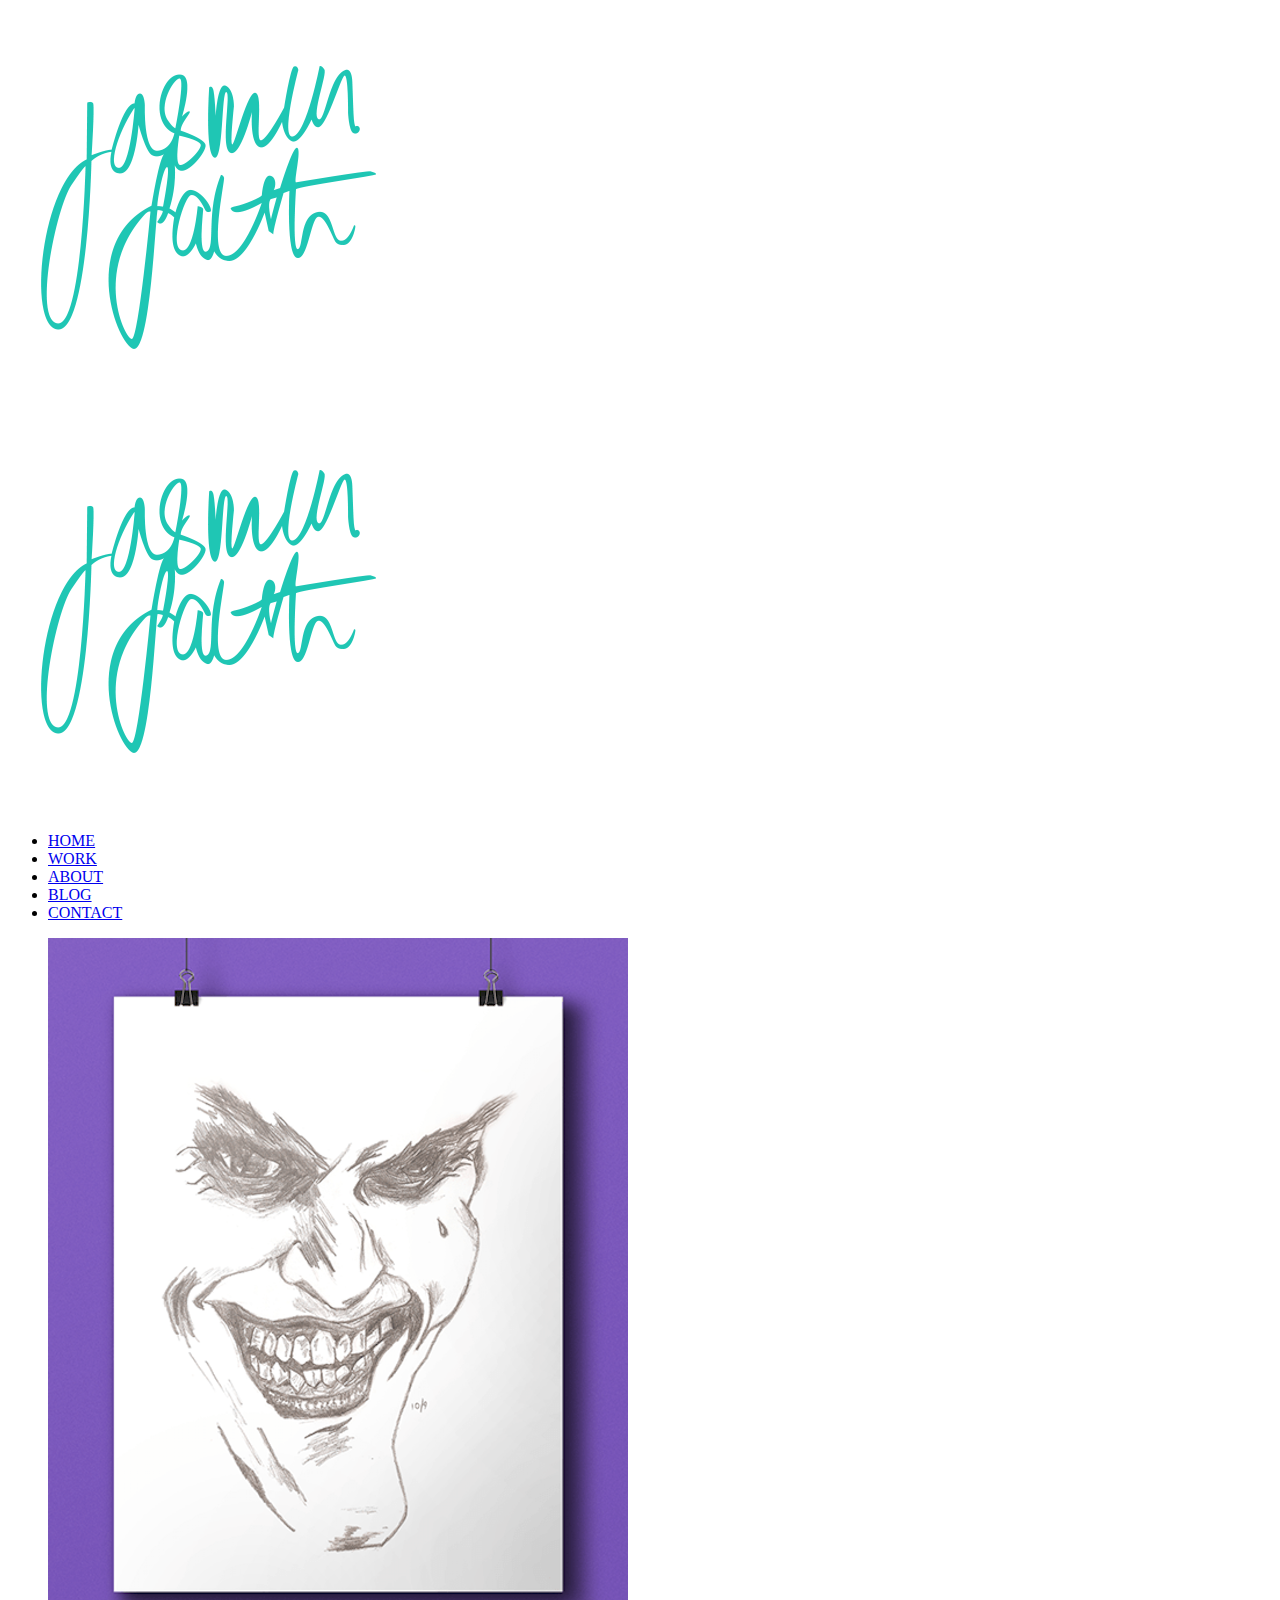
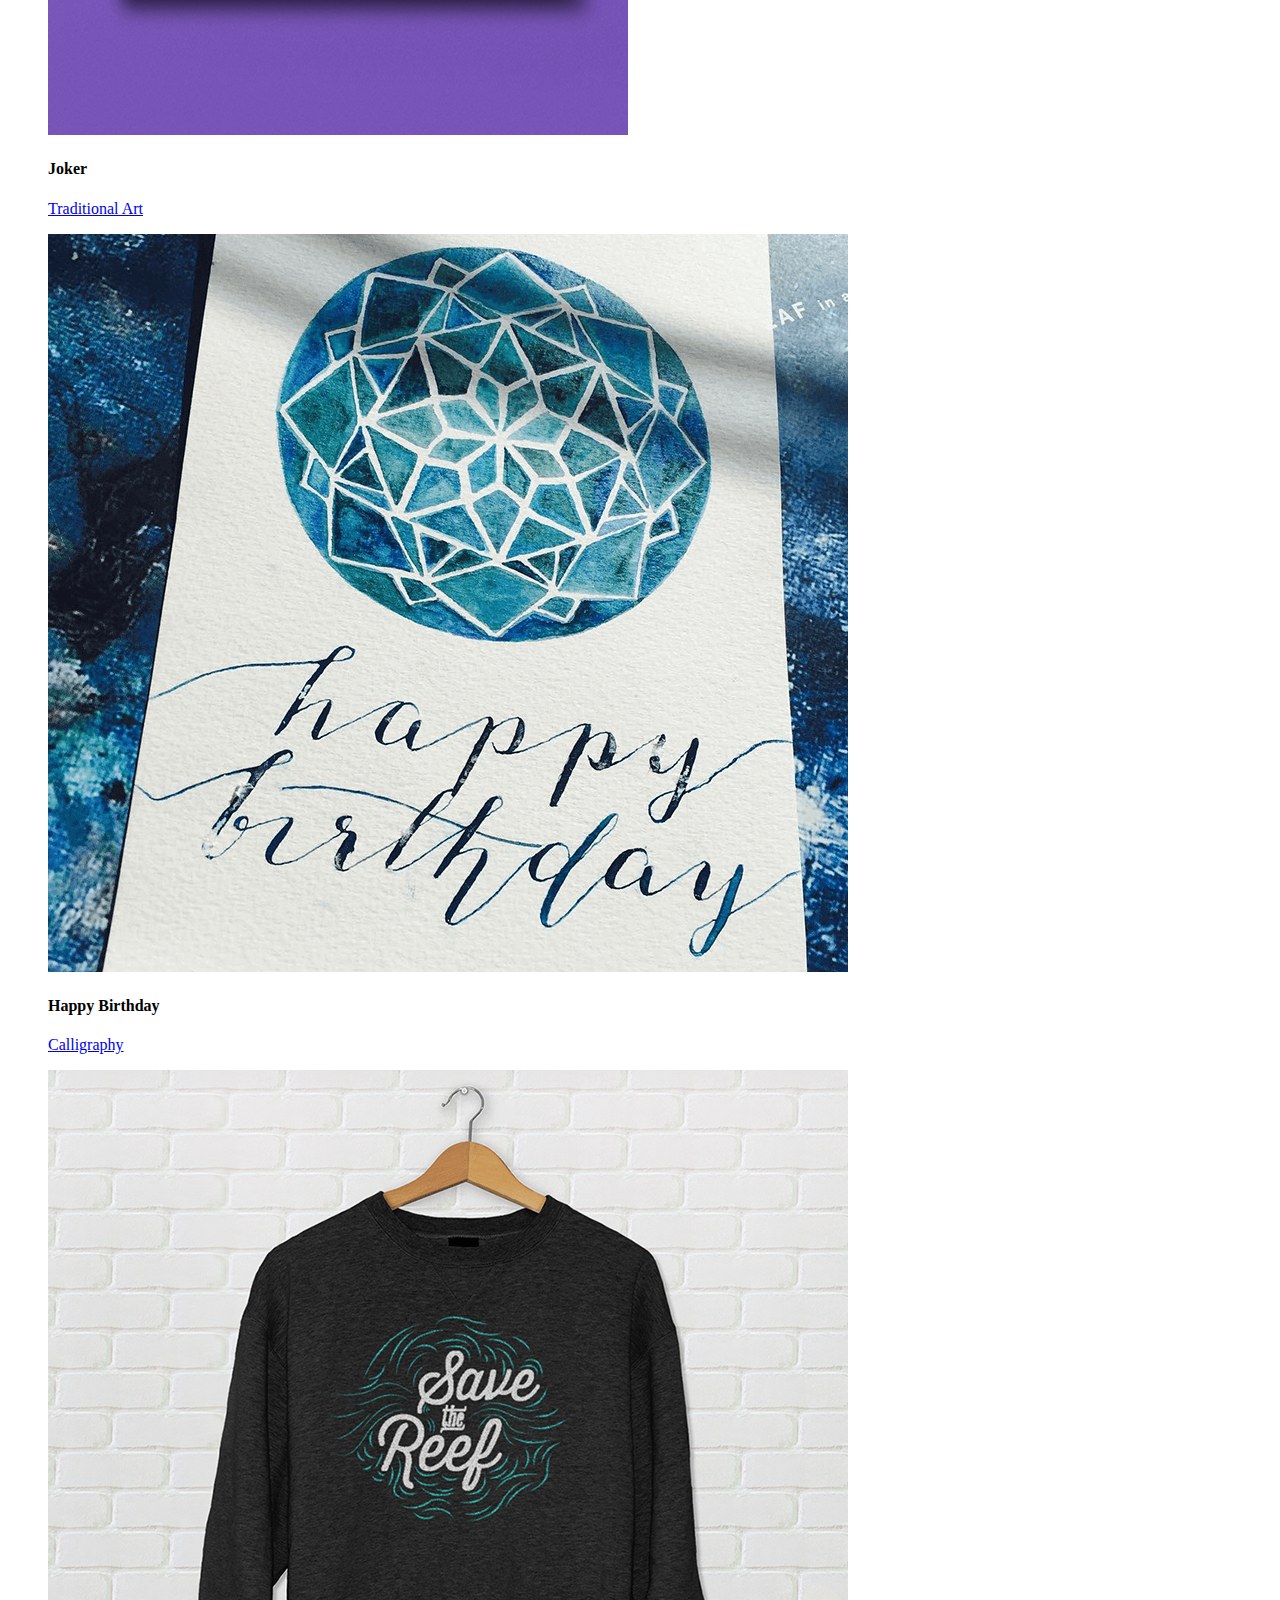
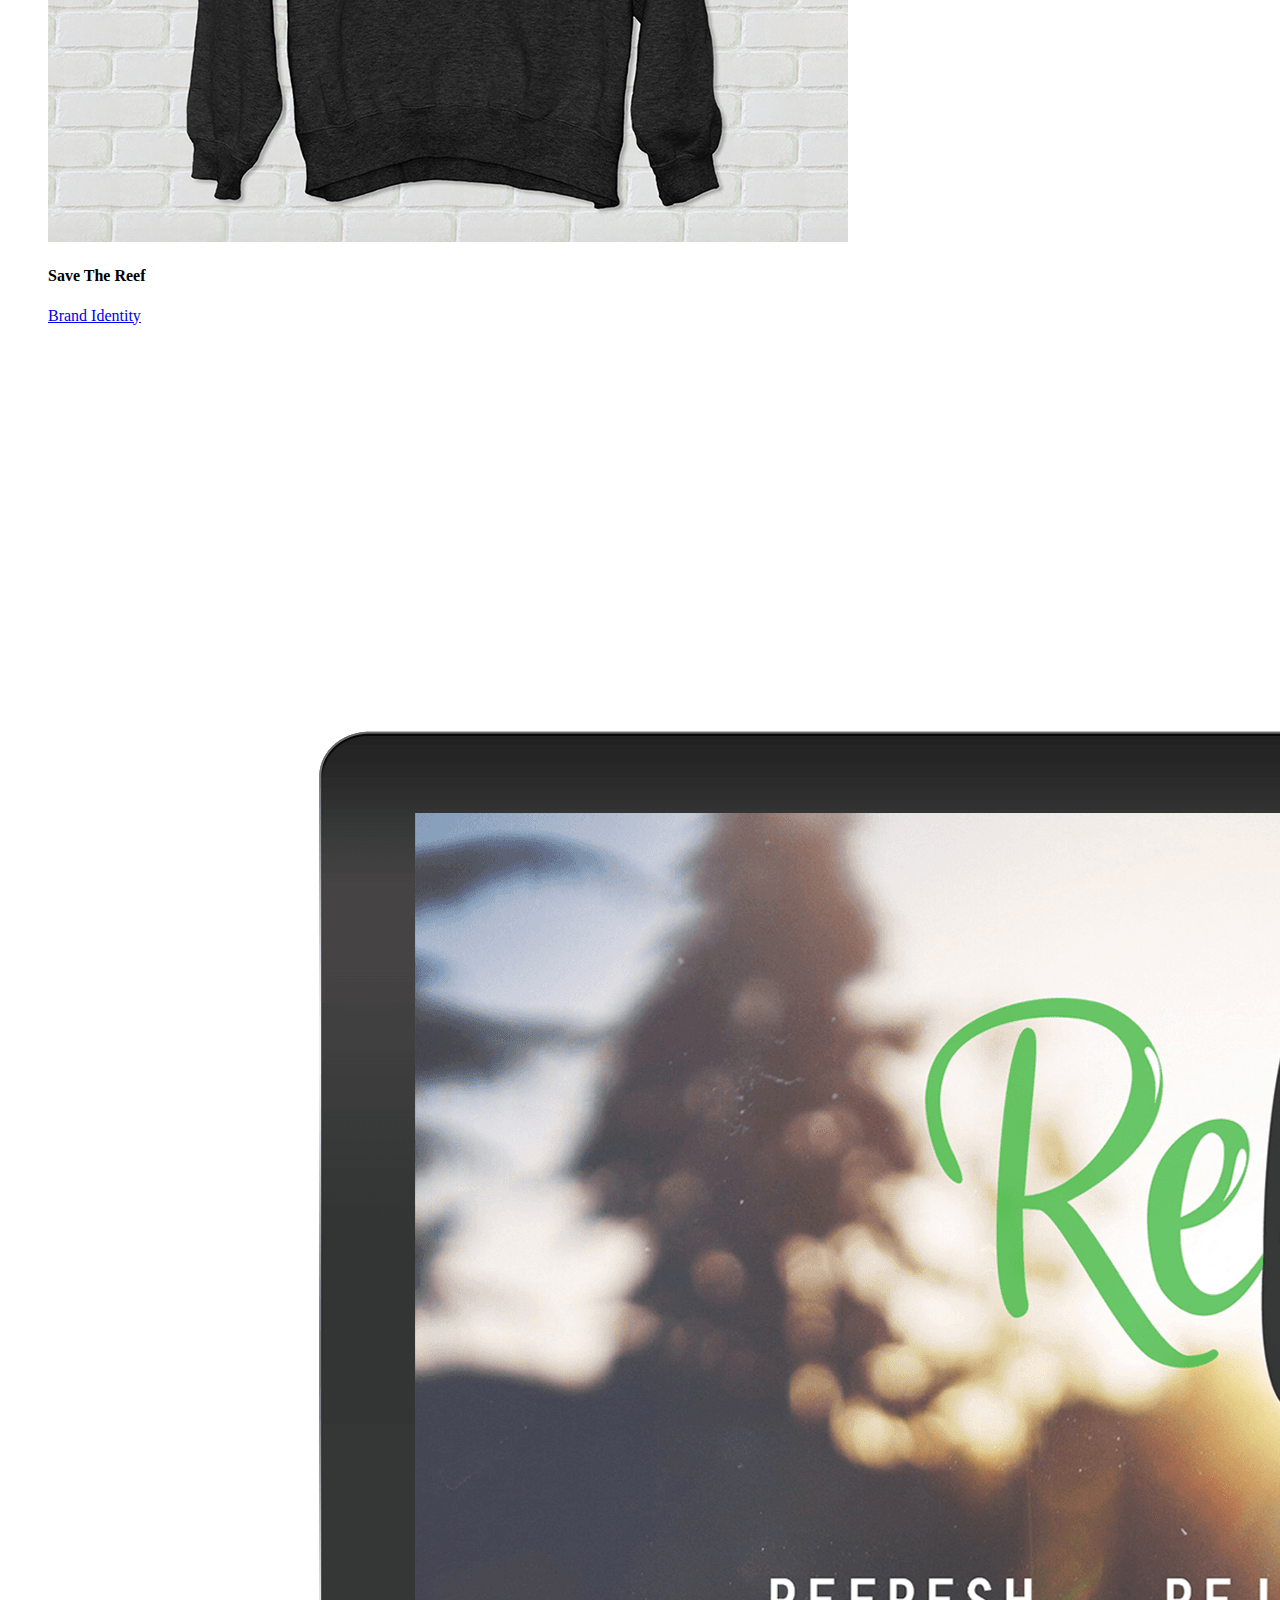
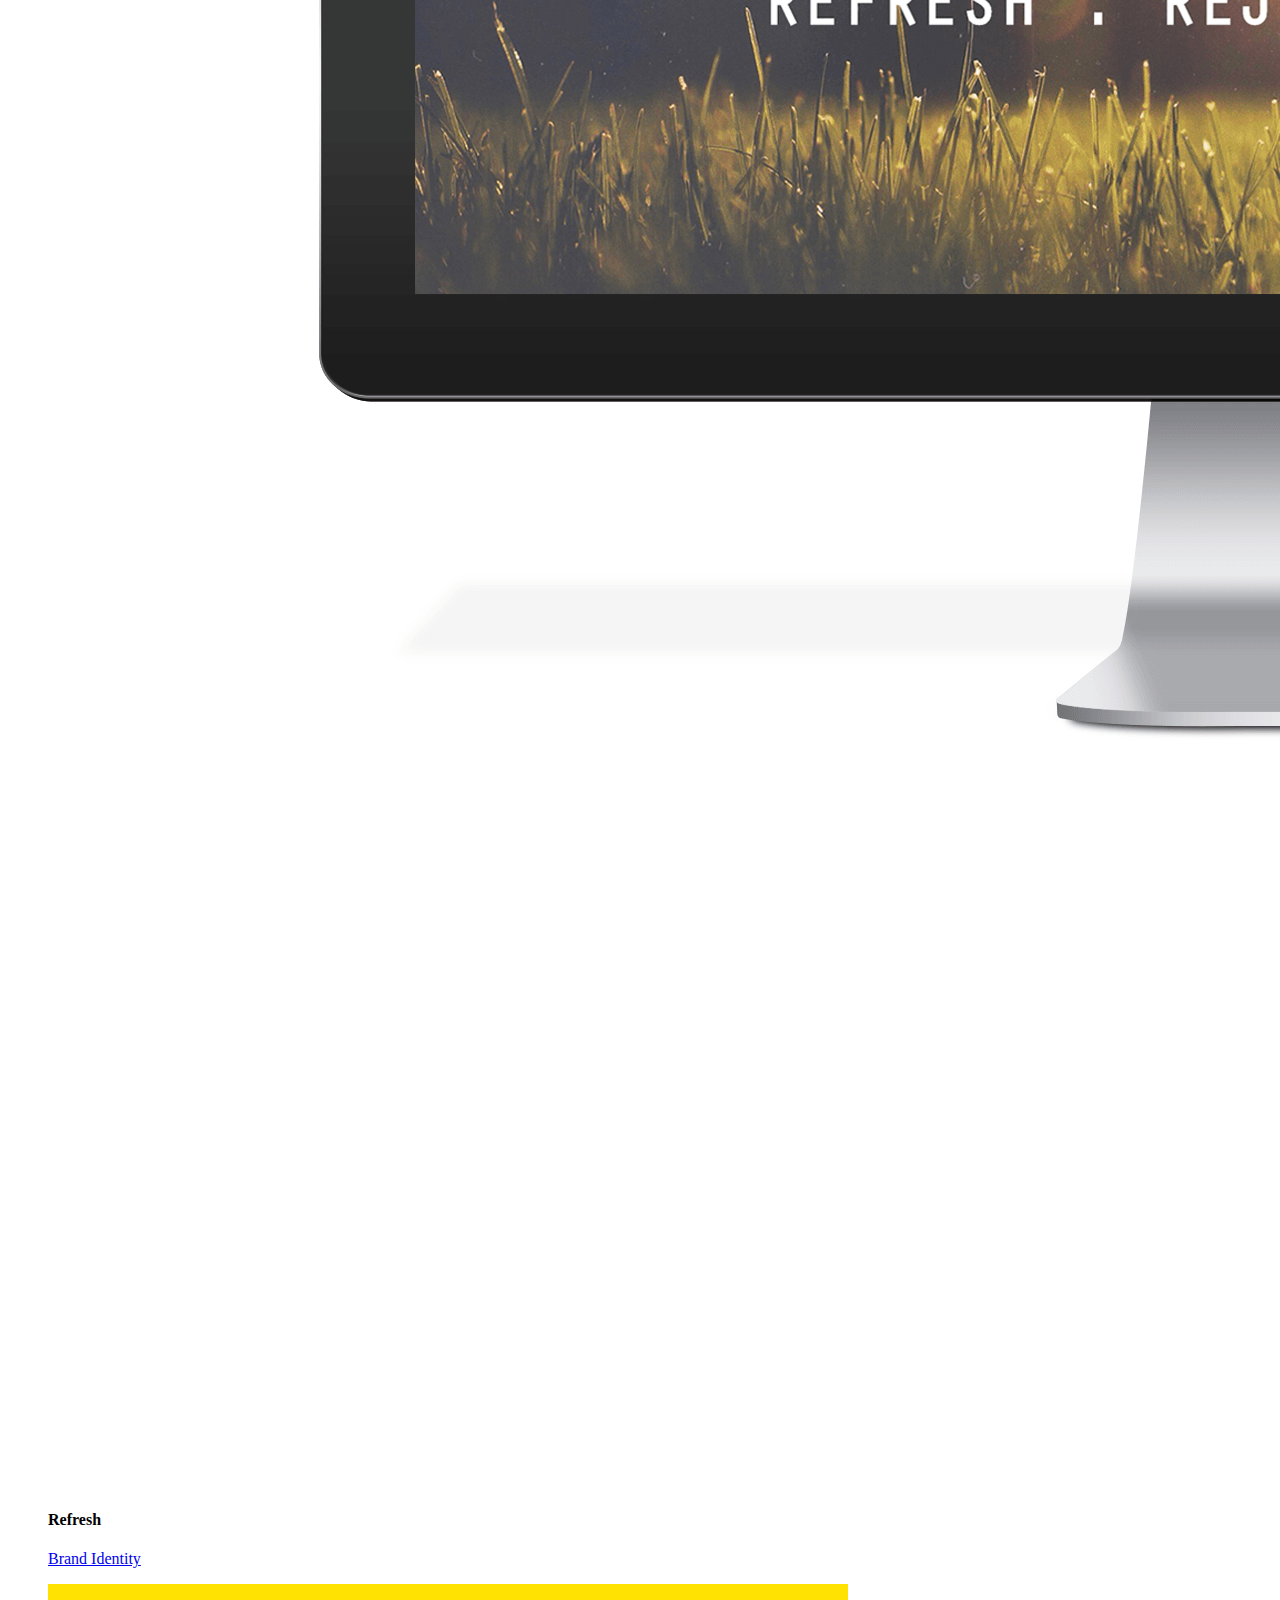
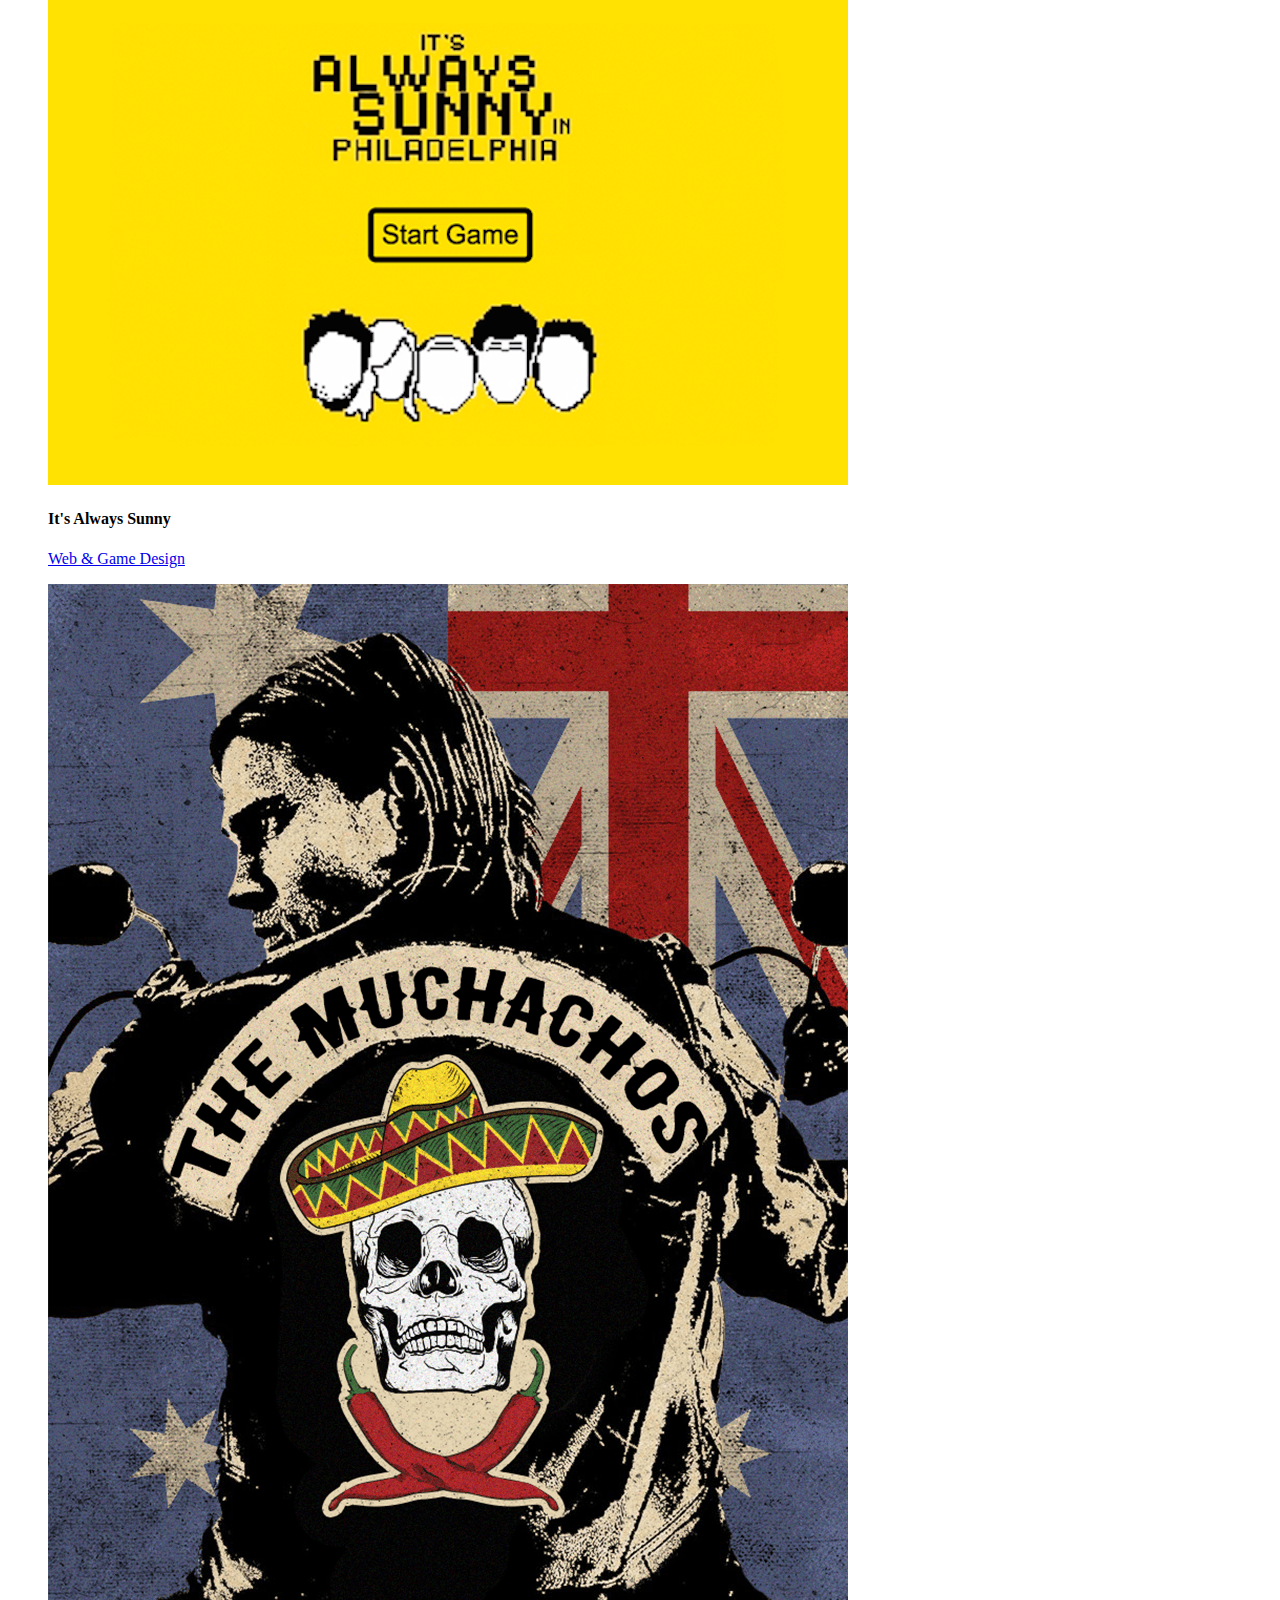
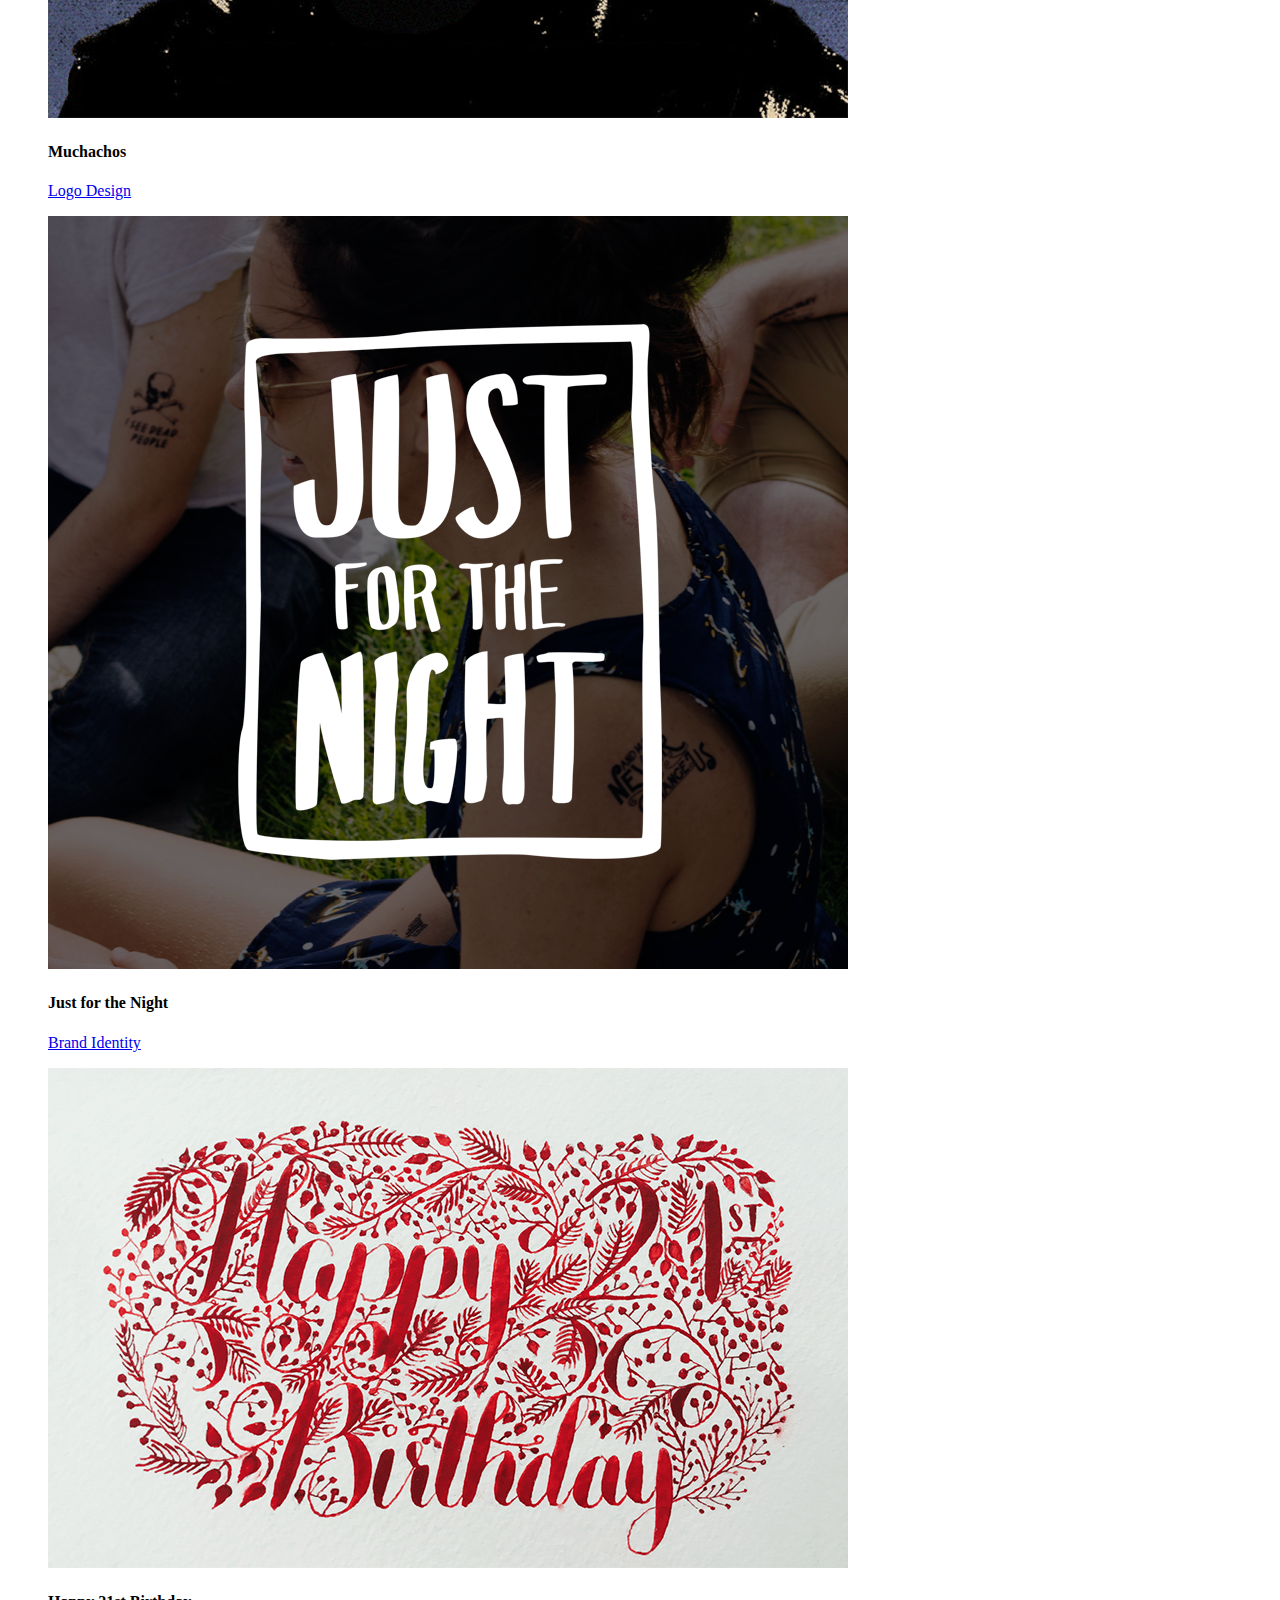
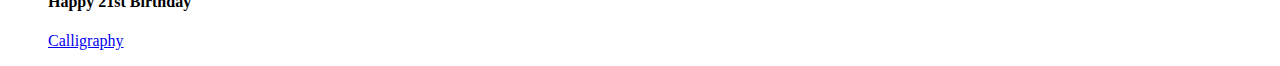
==== index.html @ e2466d64 "all the files" ====
<!doctype html>
<html class="no-js" lang="en">
  <head>
    <meta charset="utf-8" />
    <meta name="viewport" content="width=device-width, initial-scale=1.0" />
    <title>jasminfaith</title>
    <meta name="description" content="Hey, I'm jazz ernest! A Gold Coast based graphic and web designer.">
    <meta name=viewport content="width=device-width, initial-scale=1">
    <link rel="shortcut icon" href="favicon.ico" type="image/x-icon" />
    <link rel="stylesheet" type="text/css" href="css/app.css" />
    <link rel="stylesheet" type="text/css" href="slick/slick.css"/>
    <link rel="author" content="Jazz Ernest" href="https://www.jasminfaith.com">
    <link href="//maxcdn.bootstrapcdn.com/font-awesome/4.1.0/css/font-awesome.min.css" rel="stylesheet">
    <link href='http://fonts.googleapis.com/css?family=Oswald:300,400' rel='stylesheet' type='text/css'>
    <script src="bower_components/modernizr/modernizr.js"></script>
    <script type="text/javascript">
      if (screen.width <= 699) {
        document.location = "work.html";
      }
    </script>
  </head>
  <body>

  <div class="show-for-small-only">
    <a href="index.html"><img class="logo small_logo" src="images/Jasminfaith_logo.png" alt="jasminfaith logo"></a>
  </div>

  <div id="top" class="row navbar">
    <div class="large-12 columns no-pad">
      <nav class="top-bar">
        <a href="index.html"><img class="logo show-for-medium-up" src="images/Jasminfaith_logo.png" alt="jasminfaith logo"></a>
        <ul class="title-area menu text-center">
          <li><a href="index.html">HOME</a></li>
          <li><a href="work.html">WORK</a></li>
          <li><a href="about.html">ABOUT</a></li>
          <li><a href="blog/index.php">BLOG</a></li>
          <li><a href="contact.html">CONTACT</a></li>
        </ul>
      </nav>
    </div>
  </div>

  <!-- packery -->
  <div class="row">
    <div class="medium-12 columns no-pad">
      <div class="packery">
        <div class="grid-sizer"></div>

        <!-- JOKER -->
        <div class="cs-style-3 item w3 no-pad">
          <figure>
            <img src="images/Joker_illustration.png" alt="The Joker - hand drawn by Jazz Ernest">
            <figcaption>
              <h4>Joker</h4>
              <a class="indexA" href="work.html#sideProjects">Traditional Art</a>
            </figcaption>
          </figure>
        </div>

        <!-- GEM -->
        <div class="cs-style-3 item w3 no-pad">
          <figure>
            <img src="images/Gem_calligraphy.png" alt="Happy Birthday card - hand drawn by Jazz Ernest">
            <figcaption>
              <h4>Happy Birthday</h4>
              <a class="indexA" href="work.html#sideProjects">Calligraphy</a>
            </figcaption>
          </figure>
        </div>

        <!-- REEF -->
        <div class="cs-style-3 item w4 no-pad">
          <figure>
            <img src="images/Save_the_Reef_shirt.png" alt="Great Barrier Reef marketing campaign - created by Jazz Ernest">
            <figcaption>
              <h4>Save The Reef</h4>
              <a class="indexA" href="work.html#reef">Brand Identity</a>
            </figcaption>
          </figure>
        </div>

        <!-- REFRESH -->
        <div class="cs-style-3 item w3 no-pad">
          <figure>
            <img src="images/Refresh_logo.png" alt="Refresh brand identity - designed by Jazz Ernest">
            <figcaption>
              <h4>Refresh</h4>
              <a class="indexA" href="work.html#refresh">Brand Identity</a>
            </figcaption>
          </figure>
        </div>

        <!-- SUNNY -->
        <div class="cs-style-3 item w4 no-pad">
          <figure>
            <img src="images/Always_Sunny_Game_Screen.png" alt="Website & interactive game - created by Jazz Ernest">
            <figcaption>
              <h4>It's Always Sunny</h4>
              <a class="indexA" href="work.html#sunny">Web & Game Design</a>
            </figcaption>
          </figure>
        </div>

        <!-- MUCHACHOS -->
        <div class="cs-style-3 item w3 no-pad">
          <figure>
            <img src="images/Muchachos_logo.png" alt="Fake bikie gang logo - designed by Jazz Ernest">
            <figcaption>
              <h4>Muchachos</h4>
              <a class="indexA" href="work.html#muchachos">Logo Design</a>
            </figcaption>
          </figure>
        </div>

        <!-- JFTN -->
        <div class="cs-style-3 item w3 no-pad">
          <figure>
            <img src="images/Just_for_the_Night_logo.png" alt="Just for the Night branding & product creation - designed by Jazz Ernest">
            <figcaption>
              <h4>Just for the Night</h4>
              <a class="indexA" href="work.html#justnight">Brand Identity</a>
            </figcaption>
          </figure>
        </div>

        <!-- BIRTHDAY -->
        <div class="cs-style-3 item w4 no-pad">
          <figure>
            <img src="images/21st_calligraphy.png" alt="Happy Birthday card - hand drawn by Jazz Ernest">
            <figcaption>
              <h4>Happy 21st Birthday</h4>
              <a class="indexA" href="work.html#sideProjects">Calligraphy</a>
            </figcaption>
          </figure>
        </div>

      </div>
    </div>

  </div>
    <script src="bower_components/jquery/dist/jquery.min.js"></script>
    <script src="bower_components/foundation/js/foundation.min.js"></script>
    <script src="js/packery.pkgd.min.js"></script>
    <script src="js/packeryLoad.js"></script>
    <script src="js/app.js"></script>

    <script>
      (function(i,s,o,g,r,a,m){i['GoogleAnalyticsObject']=r;i[r]=i[r]||function(){
      (i[r].q=i[r].q||[]).push(arguments)},i[r].l=1*new Date();a=s.createElement(o),
      m=s.getElementsByTagName(o)[0];a.async=1;a.src=g;m.parentNode.insertBefore(a,m)
      })(window,document,'script','//www.google-analytics.com/analytics.js','ga');

      ga('create', 'UA-52397749-1', 'auto');
      ga('send', 'pageview');
    </script>

  </body>
</html>
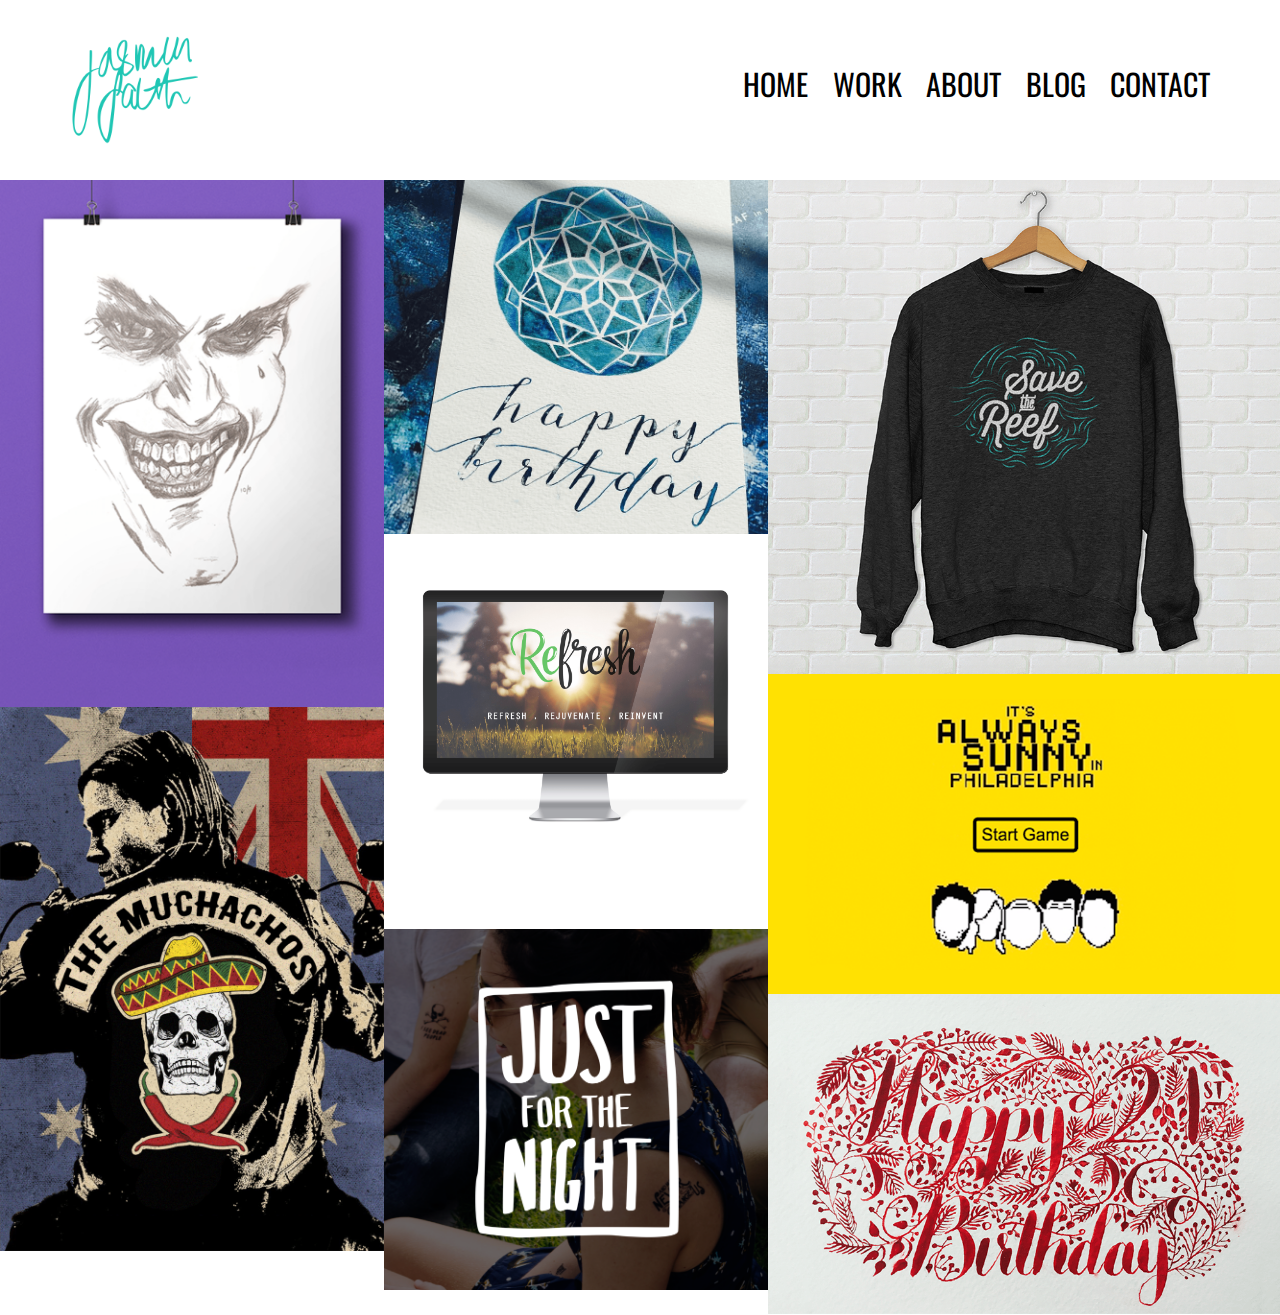
==== commit 8ff5780e: "changed google fonts to https" ====
--- a/index.html
+++ b/index.html
@@ -11,7 +11,7 @@
     <link rel="stylesheet" type="text/css" href="slick/slick.css"/>
     <link rel="author" content="Jazz Ernest" href="https://www.jasminfaith.com">
     <link href="//maxcdn.bootstrapcdn.com/font-awesome/4.1.0/css/font-awesome.min.css" rel="stylesheet">
-    <link href='http://fonts.googleapis.com/css?family=Oswald:300,400' rel='stylesheet' type='text/css'>
+    <link href='https://fonts.googleapis.com/css?family=Oswald:300,400' rel='stylesheet' type='text/css'>
     <script src="bower_components/modernizr/modernizr.js"></script>
     <script type="text/javascript">
       if (screen.width <= 699) {
--- a/css/app.css
+++ b/css/app.css
@@ -0,0 +1 @@
+meta.foundation-version{font-family:"/5.5.0/"}meta.foundation-mq-small{font-family:"/only screen/";width:0}meta.foundation-mq-small-only{font-family:"/only screen and (max-width: 40em)/";width:0}meta.foundation-mq-medium{font-family:"/only screen and (min-width:40.063em)/";width:40.063em}meta.foundation-mq-medium-only{font-family:"/only screen and (min-width:40.063em) and (max-width:64em)/";width:40.063em}meta.foundation-mq-large{font-family:"/only screen and (min-width:64.063em)/";width:64.063em}meta.foundation-mq-large-only{font-family:"/only screen and (min-width:64.063em) and (max-width:90em)/";width:64.063em}meta.foundation-mq-xlarge{font-family:"/only screen and (min-width:90.063em)/";width:90.063em}meta.foundation-mq-xlarge-only{font-family:"/only screen and (min-width:90.063em) and (max-width:120em)/";width:90.063em}meta.foundation-mq-xxlarge{font-family:"/only screen and (min-width:120.063em)/";width:120.063em}meta.foundation-data-attribute-namespace{font-family:false}html,body{height:100%}*,*:before,*:after{-webkit-box-sizing:border-box;-moz-box-sizing:border-box;box-sizing:border-box}html,body{font-size:100%}body{background:#fff;color:#222;padding:0;margin:0;font-family:"Helvetica Neue",Helvetica,Roboto,Arial,sans-serif;font-weight:300;font-style:normal;line-height:1.5;position:relative;cursor:auto}a:hover{cursor:pointer}img{max-width:100%;height:auto}img{-ms-interpolation-mode:bicubic}#map_canvas img,#map_canvas embed,#map_canvas object,.map_canvas img,.map_canvas embed,.map_canvas object{max-width:none !important}.left{float:left !important}.right{float:right !important}.clearfix:before,.clearfix:after{content:" ";display:table}.clearfix:after{clear:both}.hide{display:none !important;visibility:hidden}.invisible{visibility:hidden}.antialiased{-webkit-font-smoothing:antialiased;-moz-osx-font-smoothing:grayscale}img{display:inline-block;vertical-align:middle}textarea{height:auto;min-height:50px}select{width:100%}.row{width:100%;margin-left:auto;margin-right:auto;margin-top:0;margin-bottom:0;max-width:62.5rem}.row:before,.row:after{content:" ";display:table}.row:after{clear:both}.row.collapse>.column,.row.collapse>.columns{padding-left:0;padding-right:0}.row.collapse .row{margin-left:0;margin-right:0}.row .row{width:auto;margin-left:-0.9375rem;margin-right:-0.9375rem;margin-top:0;margin-bottom:0;max-width:none}.row .row:before,.row .row:after{content:" ";display:table}.row .row:after{clear:both}.row .row.collapse{width:auto;margin:0;max-width:none}.row .row.collapse:before,.row .row.collapse:after{content:" ";display:table}.row .row.collapse:after{clear:both}.column,.columns{padding-left:0.9375rem;padding-right:0.9375rem;width:100%;float:left}[class*="column"]+[class*="column"]:last-child{float:right}[class*="column"]+[class*="column"].end{float:left}@media only screen{.small-push-0{position:relative;left:0%;right:auto}.small-pull-0{position:relative;right:0%;left:auto}.small-push-1{position:relative;left:8.3333333333%;right:auto}.small-pull-1{position:relative;right:8.3333333333%;left:auto}.small-push-2{position:relative;left:16.6666666667%;right:auto}.small-pull-2{position:relative;right:16.6666666667%;left:auto}.small-push-3{position:relative;left:25%;right:auto}.small-pull-3{position:relative;right:25%;left:auto}.small-push-4{position:relative;left:33.3333333333%;right:auto}.small-pull-4{position:relative;right:33.3333333333%;left:auto}.small-push-5{position:relative;left:41.6666666667%;right:auto}.small-pull-5{position:relative;right:41.6666666667%;left:auto}.small-push-6{position:relative;left:50%;right:auto}.small-pull-6{position:relative;right:50%;left:auto}.small-push-7{position:relative;left:58.3333333333%;right:auto}.small-pull-7{position:relative;right:58.3333333333%;left:auto}.small-push-8{position:relative;left:66.6666666667%;right:auto}.small-pull-8{position:relative;right:66.6666666667%;left:auto}.small-push-9{position:relative;left:75%;right:auto}.small-pull-9{position:relative;right:75%;left:auto}.small-push-10{position:relative;left:83.3333333333%;right:auto}.small-pull-10{position:relative;right:83.3333333333%;left:auto}.small-push-11{position:relative;left:91.6666666667%;right:auto}.small-pull-11{position:relative;right:91.6666666667%;left:auto}.column,.columns{position:relative;padding-left:0.9375rem;padding-right:0.9375rem;float:left}.small-1{width:8.3333333333%}.small-2{width:16.6666666667%}.small-3{width:25%}.small-4{width:33.3333333333%}.small-5{width:41.6666666667%}.small-6{width:50%}.small-7{width:58.3333333333%}.small-8{width:66.6666666667%}.small-9{width:75%}.small-10{width:83.3333333333%}.small-11{width:91.6666666667%}.small-12{width:100%}.small-offset-0{margin-left:0% !important}.small-offset-1{margin-left:8.3333333333% !important}.small-offset-2{margin-left:16.6666666667% !important}.small-offset-3{margin-left:25% !important}.small-offset-4{margin-left:33.3333333333% !important}.small-offset-5{margin-left:41.6666666667% !important}.small-offset-6{margin-left:50% !important}.small-offset-7{margin-left:58.3333333333% !important}.small-offset-8{margin-left:66.6666666667% !important}.small-offset-9{margin-left:75% !important}.small-offset-10{margin-left:83.3333333333% !important}.small-offset-11{margin-left:91.6666666667% !important}.small-reset-order{margin-left:0;margin-right:0;left:auto;right:auto;float:left}.column.small-centered,.columns.small-centered{margin-left:auto;margin-right:auto;float:none}.column.small-uncentered,.columns.small-uncentered{margin-left:0;margin-right:0;float:left}.column.small-centered:last-child,.columns.small-centered:last-child{float:none}.column.small-uncentered:last-child,.columns.small-uncentered:last-child{float:left}.column.small-uncentered.opposite,.columns.small-uncentered.opposite{float:right}.row.small-collapse>.column,.row.small-collapse>.columns{padding-left:0;padding-right:0}.row.small-collapse .row{margin-left:0;margin-right:0}.row.small-uncollapse>.column,.row.small-uncollapse>.columns{padding-left:0.9375rem;padding-right:0.9375rem;float:left}}@media only screen and (min-width:40.063em){.medium-push-0{position:relative;left:0%;right:auto}.medium-pull-0{position:relative;right:0%;left:auto}.medium-push-1{position:relative;left:8.3333333333%;right:auto}.medium-pull-1{position:relative;right:8.3333333333%;left:auto}.medium-push-2{position:relative;left:16.6666666667%;right:auto}.medium-pull-2{position:relative;right:16.6666666667%;left:auto}.medium-push-3{position:relative;left:25%;right:auto}.medium-pull-3{position:relative;right:25%;left:auto}.medium-push-4{position:relative;left:33.3333333333%;right:auto}.medium-pull-4{position:relative;right:33.3333333333%;left:auto}.medium-push-5{position:relative;left:41.6666666667%;right:auto}.medium-pull-5{position:relative;right:41.6666666667%;left:auto}.medium-push-6{position:relative;left:50%;right:auto}.medium-pull-6{position:relative;right:50%;left:auto}.medium-push-7{position:relative;left:58.3333333333%;right:auto}.medium-pull-7{position:relative;right:58.3333333333%;left:auto}.medium-push-8{position:relative;left:66.6666666667%;right:auto}.medium-pull-8{position:relative;right:66.6666666667%;left:auto}.medium-push-9{position:relative;left:75%;right:auto}.medium-pull-9{position:relative;right:75%;left:auto}.medium-push-10{position:relative;left:83.3333333333%;right:auto}.medium-pull-10{position:relative;right:83.3333333333%;left:auto}.medium-push-11{position:relative;left:91.6666666667%;right:auto}.medium-pull-11{position:relative;right:91.6666666667%;left:auto}.column,.columns{position:relative;padding-left:0.9375rem;padding-right:0.9375rem;float:left}.medium-1{width:8.3333333333%}.medium-2{width:16.6666666667%}.medium-3{width:25%}.medium-4{width:33.3333333333%}.medium-5{width:41.6666666667%}.medium-6{width:50%}.medium-7{width:58.3333333333%}.medium-8{width:66.6666666667%}.medium-9{width:75%}.medium-10{width:83.3333333333%}.medium-11{width:91.6666666667%}.medium-12{width:100%}.medium-offset-0{margin-left:0% !important}.medium-offset-1{margin-left:8.3333333333% !important}.medium-offset-2{margin-left:16.6666666667% !important}.medium-offset-3{margin-left:25% !important}.medium-offset-4{margin-left:33.3333333333% !important}.medium-offset-5{margin-left:41.6666666667% !important}.medium-offset-6{margin-left:50% !important}.medium-offset-7{margin-left:58.3333333333% !important}.medium-offset-8{margin-left:66.6666666667% !important}.medium-offset-9{margin-left:75% !important}.medium-offset-10{margin-left:83.3333333333% !important}.medium-offset-11{margin-left:91.6666666667% !important}.medium-reset-order{margin-left:0;margin-right:0;left:auto;right:auto;float:left}.column.medium-centered,.columns.medium-centered{margin-left:auto;margin-right:auto;float:none}.column.medium-uncentered,.columns.medium-uncentered{margin-left:0;margin-right:0;float:left}.column.medium-centered:last-child,.columns.medium-centered:last-child{float:none}.column.medium-uncentered:last-child,.columns.medium-uncentered:last-child{float:left}.column.medium-uncentered.opposite,.columns.medium-uncentered.opposite{float:right}.row.medium-collapse>.column,.row.medium-collapse>.columns{padding-left:0;padding-right:0}.row.medium-collapse .row{margin-left:0;margin-right:0}.row.medium-uncollapse>.column,.row.medium-uncollapse>.columns{padding-left:0.9375rem;padding-right:0.9375rem;float:left}.push-0{position:relative;left:0%;right:auto}.pull-0{position:relative;right:0%;left:auto}.push-1{position:relative;left:8.3333333333%;right:auto}.pull-1{position:relative;right:8.3333333333%;left:auto}.push-2{position:relative;left:16.6666666667%;right:auto}.pull-2{position:relative;right:16.6666666667%;left:auto}.push-3{position:relative;left:25%;right:auto}.pull-3{position:relative;right:25%;left:auto}.push-4{position:relative;left:33.3333333333%;right:auto}.pull-4{position:relative;right:33.3333333333%;left:auto}.push-5{position:relative;left:41.6666666667%;right:auto}.pull-5{position:relative;right:41.6666666667%;left:auto}.push-6{position:relative;left:50%;right:auto}.pull-6{position:relative;right:50%;left:auto}.push-7{position:relative;left:58.3333333333%;right:auto}.pull-7{position:relative;right:58.3333333333%;left:auto}.push-8{position:relative;left:66.6666666667%;right:auto}.pull-8{position:relative;right:66.6666666667%;left:auto}.push-9{position:relative;left:75%;right:auto}.pull-9{position:relative;right:75%;left:auto}.push-10{position:relative;left:83.3333333333%;right:auto}.pull-10{position:relative;right:83.3333333333%;left:auto}.push-11{position:relative;left:91.6666666667%;right:auto}.pull-11{position:relative;right:91.6666666667%;left:auto}}@media only screen and (min-width:64.063em){.large-push-0{position:relative;left:0%;right:auto}.large-pull-0{position:relative;right:0%;left:auto}.large-push-1{position:relative;left:8.3333333333%;right:auto}.large-pull-1{position:relative;right:8.3333333333%;left:auto}.large-push-2{position:relative;left:16.6666666667%;right:auto}.large-pull-2{position:relative;right:16.6666666667%;left:auto}.large-push-3{position:relative;left:25%;right:auto}.large-pull-3{position:relative;right:25%;left:auto}.large-push-4{position:relative;left:33.3333333333%;right:auto}.large-pull-4{position:relative;right:33.3333333333%;left:auto}.large-push-5{position:relative;left:41.6666666667%;right:auto}.large-pull-5{position:relative;right:41.6666666667%;left:auto}.large-push-6{position:relative;left:50%;right:auto}.large-pull-6{position:relative;right:50%;left:auto}.large-push-7{position:relative;left:58.3333333333%;right:auto}.large-pull-7{position:relative;right:58.3333333333%;left:auto}.large-push-8{position:relative;left:66.6666666667%;right:auto}.large-pull-8{position:relative;right:66.6666666667%;left:auto}.large-push-9{position:relative;left:75%;right:auto}.large-pull-9{position:relative;right:75%;left:auto}.large-push-10{position:relative;left:83.3333333333%;right:auto}.large-pull-10{position:relative;right:83.3333333333%;left:auto}.large-push-11{position:relative;left:91.6666666667%;right:auto}.large-pull-11{position:relative;right:91.6666666667%;left:auto}.column,.columns{position:relative;padding-left:0.9375rem;padding-right:0.9375rem;float:left}.large-1{width:8.3333333333%}.large-2{width:16.6666666667%}.large-3{width:25%}.large-4{width:33.3333333333%}.large-5{width:41.6666666667%}.large-6{width:50%}.large-7{width:58.3333333333%}.large-8{width:66.6666666667%}.large-9{width:75%}.large-10{width:83.3333333333%}.large-11{width:91.6666666667%}.large-12{width:100%}.large-offset-0{margin-left:0% !important}.large-offset-1{margin-left:8.3333333333% !important}.large-offset-2{margin-left:16.6666666667% !important}.large-offset-3{margin-left:25% !important}.large-offset-4{margin-left:33.3333333333% !important}.large-offset-5{margin-left:41.6666666667% !important}.large-offset-6{margin-left:50% !important}.large-offset-7{margin-left:58.3333333333% !important}.large-offset-8{margin-left:66.6666666667% !important}.large-offset-9{margin-left:75% !important}.large-offset-10{margin-left:83.3333333333% !important}.large-offset-11{margin-left:91.6666666667% !important}.large-reset-order{margin-left:0;margin-right:0;left:auto;right:auto;float:left}.column.large-centered,.columns.large-centered{margin-left:auto;margin-right:auto;float:none}.column.large-uncentered,.columns.large-uncentered{margin-left:0;margin-right:0;float:left}.column.large-centered:last-child,.columns.large-centered:last-child{float:none}.column.large-uncentered:last-child,.columns.large-uncentered:last-child{float:left}.column.large-uncentered.opposite,.columns.large-uncentered.opposite{float:right}.row.large-collapse>.column,.row.large-collapse>.columns{padding-left:0;padding-right:0}.row.large-collapse .row{margin-left:0;margin-right:0}.row.large-uncollapse>.column,.row.large-uncollapse>.columns{padding-left:0.9375rem;padding-right:0.9375rem;float:left}.push-0{position:relative;left:0%;right:auto}.pull-0{position:relative;right:0%;left:auto}.push-1{position:relative;left:8.3333333333%;right:auto}.pull-1{position:relative;right:8.3333333333%;left:auto}.push-2{position:relative;left:16.6666666667%;right:auto}.pull-2{position:relative;right:16.6666666667%;left:auto}.push-3{position:relative;left:25%;right:auto}.pull-3{position:relative;right:25%;left:auto}.push-4{position:relative;left:33.3333333333%;right:auto}.pull-4{position:relative;right:33.3333333333%;left:auto}.push-5{position:relative;left:41.6666666667%;right:auto}.pull-5{position:relative;right:41.6666666667%;left:auto}.push-6{position:relative;left:50%;right:auto}.pull-6{position:relative;right:50%;left:auto}.push-7{position:relative;left:58.3333333333%;right:auto}.pull-7{position:relative;right:58.3333333333%;left:auto}.push-8{position:relative;left:66.6666666667%;right:auto}.pull-8{position:relative;right:66.6666666667%;left:auto}.push-9{position:relative;left:75%;right:auto}.pull-9{position:relative;right:75%;left:auto}.push-10{position:relative;left:83.3333333333%;right:auto}.pull-10{position:relative;right:83.3333333333%;left:auto}.push-11{position:relative;left:91.6666666667%;right:auto}.pull-11{position:relative;right:91.6666666667%;left:auto}}.accordion{margin-bottom:0}.accordion:before,.accordion:after{content:" ";display:table}.accordion:after{clear:both}.accordion .accordion-navigation,.accordion dd{display:block;margin-bottom:0 !important}.accordion .accordion-navigation.active>a,.accordion dd.active>a{background:#e8e8e8}.accordion .accordion-navigation>a,.accordion dd>a{background:#EFEFEF;color:#222222;padding:1rem;display:block;font-family:"Helvetica Neue",Helvetica,Roboto,Arial,sans-serif;font-size:1rem}.accordion .accordion-navigation>a:hover,.accordion dd>a:hover{background:#e3e3e3}.accordion .accordion-navigation>.content,.accordion dd>.content{display:none;padding:0.9375rem}.accordion .accordion-navigation>.content.active,.accordion dd>.content.active{display:block;background:#FFFFFF}.alert-box{border-style:solid;border-width:1px;display:block;font-weight:300;margin-bottom:1.25rem;position:relative;padding:0.875rem 1.5rem 0.875rem 0.875rem;font-size:0.8125rem;transition:opacity 300ms ease-out;background-color:#008CBA;border-color:#0078a0;color:#FFFFFF}.alert-box .close{font-size:1.375rem;padding:9px 6px 4px;line-height:0;position:absolute;top:50%;margin-top:-0.6875rem;right:0.25rem;color:#333333;opacity:0.3;background:inherit}.alert-box .close:hover,.alert-box .close:focus{opacity:0.5}.alert-box.radius{border-radius:3px}.alert-box.round{border-radius:1000px}.alert-box.success{background-color:#43AC6A;border-color:#3a945b;color:#FFFFFF}.alert-box.alert{background-color:#f04124;border-color:#de2d0f;color:#FFFFFF}.alert-box.secondary{background-color:#e7e7e7;border-color:#c7c7c7;color:#4f4f4f}.alert-box.warning{background-color:#f08a24;border-color:#de770f;color:#FFFFFF}.alert-box.info{background-color:#a0d3e8;border-color:#74bfdd;color:#4f4f4f}.alert-box.alert-close{opacity:0}[class*="block-grid-"]{display:block;padding:0;margin:0 -0.625rem}[class*="block-grid-"]:before,[class*="block-grid-"]:after{content:" ";display:table}[class*="block-grid-"]:after{clear:both}[class*="block-grid-"]>li{display:block;height:auto;float:left;padding:0 0.625rem 1.25rem}@media only screen{.small-block-grid-1>li{width:100%;list-style:none}.small-block-grid-1>li:nth-of-type(1n){clear:none}.small-block-grid-1>li:nth-of-type(1n+1){clear:both}.small-block-grid-2>li{width:50%;list-style:none}.small-block-grid-2>li:nth-of-type(1n){clear:none}.small-block-grid-2>li:nth-of-type(2n+1){clear:both}.small-block-grid-3>li{width:33.3333333333%;list-style:none}.small-block-grid-3>li:nth-of-type(1n){clear:none}.small-block-grid-3>li:nth-of-type(3n+1){clear:both}.small-block-grid-4>li{width:25%;list-style:none}.small-block-grid-4>li:nth-of-type(1n){clear:none}.small-block-grid-4>li:nth-of-type(4n+1){clear:both}.small-block-grid-5>li{width:20%;list-style:none}.small-block-grid-5>li:nth-of-type(1n){clear:none}.small-block-grid-5>li:nth-of-type(5n+1){clear:both}.small-block-grid-6>li{width:16.6666666667%;list-style:none}.small-block-grid-6>li:nth-of-type(1n){clear:none}.small-block-grid-6>li:nth-of-type(6n+1){clear:both}.small-block-grid-7>li{width:14.2857142857%;list-style:none}.small-block-grid-7>li:nth-of-type(1n){clear:none}.small-block-grid-7>li:nth-of-type(7n+1){clear:both}.small-block-grid-8>li{width:12.5%;list-style:none}.small-block-grid-8>li:nth-of-type(1n){clear:none}.small-block-grid-8>li:nth-of-type(8n+1){clear:both}.small-block-grid-9>li{width:11.1111111111%;list-style:none}.small-block-grid-9>li:nth-of-type(1n){clear:none}.small-block-grid-9>li:nth-of-type(9n+1){clear:both}.small-block-grid-10>li{width:10%;list-style:none}.small-block-grid-10>li:nth-of-type(1n){clear:none}.small-block-grid-10>li:nth-of-type(10n+1){clear:both}.small-block-grid-11>li{width:9.0909090909%;list-style:none}.small-block-grid-11>li:nth-of-type(1n){clear:none}.small-block-grid-11>li:nth-of-type(11n+1){clear:both}.small-block-grid-12>li{width:8.3333333333%;list-style:none}.small-block-grid-12>li:nth-of-type(1n){clear:none}.small-block-grid-12>li:nth-of-type(12n+1){clear:both}}@media only screen and (min-width:40.063em){.medium-block-grid-1>li{width:100%;list-style:none}.medium-block-grid-1>li:nth-of-type(1n){clear:none}.medium-block-grid-1>li:nth-of-type(1n+1){clear:both}.medium-block-grid-2>li{width:50%;list-style:none}.medium-block-grid-2>li:nth-of-type(1n){clear:none}.medium-block-grid-2>li:nth-of-type(2n+1){clear:both}.medium-block-grid-3>li{width:33.3333333333%;list-style:none}.medium-block-grid-3>li:nth-of-type(1n){clear:none}.medium-block-grid-3>li:nth-of-type(3n+1){clear:both}.medium-block-grid-4>li{width:25%;list-style:none}.medium-block-grid-4>li:nth-of-type(1n){clear:none}.medium-block-grid-4>li:nth-of-type(4n+1){clear:both}.medium-block-grid-5>li{width:20%;list-style:none}.medium-block-grid-5>li:nth-of-type(1n){clear:none}.medium-block-grid-5>li:nth-of-type(5n+1){clear:both}.medium-block-grid-6>li{width:16.6666666667%;list-style:none}.medium-block-grid-6>li:nth-of-type(1n){clear:none}.medium-block-grid-6>li:nth-of-type(6n+1){clear:both}.medium-block-grid-7>li{width:14.2857142857%;list-style:none}.medium-block-grid-7>li:nth-of-type(1n){clear:none}.medium-block-grid-7>li:nth-of-type(7n+1){clear:both}.medium-block-grid-8>li{width:12.5%;list-style:none}.medium-block-grid-8>li:nth-of-type(1n){clear:none}.medium-block-grid-8>li:nth-of-type(8n+1){clear:both}.medium-block-grid-9>li{width:11.1111111111%;list-style:none}.medium-block-grid-9>li:nth-of-type(1n){clear:none}.medium-block-grid-9>li:nth-of-type(9n+1){clear:both}.medium-block-grid-10>li{width:10%;list-style:none}.medium-block-grid-10>li:nth-of-type(1n){clear:none}.medium-block-grid-10>li:nth-of-type(10n+1){clear:both}.medium-block-grid-11>li{width:9.0909090909%;list-style:none}.medium-block-grid-11>li:nth-of-type(1n){clear:none}.medium-block-grid-11>li:nth-of-type(11n+1){clear:both}.medium-block-grid-12>li{width:8.3333333333%;list-style:none}.medium-block-grid-12>li:nth-of-type(1n){clear:none}.medium-block-grid-12>li:nth-of-type(12n+1){clear:both}}@media only screen and (min-width:64.063em){.large-block-grid-1>li{width:100%;list-style:none}.large-block-grid-1>li:nth-of-type(1n){clear:none}.large-block-grid-1>li:nth-of-type(1n+1){clear:both}.large-block-grid-2>li{width:50%;list-style:none}.large-block-grid-2>li:nth-of-type(1n){clear:none}.large-block-grid-2>li:nth-of-type(2n+1){clear:both}.large-block-grid-3>li{width:33.3333333333%;list-style:none}.large-block-grid-3>li:nth-of-type(1n){clear:none}.large-block-grid-3>li:nth-of-type(3n+1){clear:both}.large-block-grid-4>li{width:25%;list-style:none}.large-block-grid-4>li:nth-of-type(1n){clear:none}.large-block-grid-4>li:nth-of-type(4n+1){clear:both}.large-block-grid-5>li{width:20%;list-style:none}.large-block-grid-5>li:nth-of-type(1n){clear:none}.large-block-grid-5>li:nth-of-type(5n+1){clear:both}.large-block-grid-6>li{width:16.6666666667%;list-style:none}.large-block-grid-6>li:nth-of-type(1n){clear:none}.large-block-grid-6>li:nth-of-type(6n+1){clear:both}.large-block-grid-7>li{width:14.2857142857%;list-style:none}.large-block-grid-7>li:nth-of-type(1n){clear:none}.large-block-grid-7>li:nth-of-type(7n+1){clear:both}.large-block-grid-8>li{width:12.5%;list-style:none}.large-block-grid-8>li:nth-of-type(1n){clear:none}.large-block-grid-8>li:nth-of-type(8n+1){clear:both}.large-block-grid-9>li{width:11.1111111111%;list-style:none}.large-block-grid-9>li:nth-of-type(1n){clear:none}.large-block-grid-9>li:nth-of-type(9n+1){clear:both}.large-block-grid-10>li{width:10%;list-style:none}.large-block-grid-10>li:nth-of-type(1n){clear:none}.large-block-grid-10>li:nth-of-type(10n+1){clear:both}.large-block-grid-11>li{width:9.0909090909%;list-style:none}.large-block-grid-11>li:nth-of-type(1n){clear:none}.large-block-grid-11>li:nth-of-type(11n+1){clear:both}.large-block-grid-12>li{width:8.3333333333%;list-style:none}.large-block-grid-12>li:nth-of-type(1n){clear:none}.large-block-grid-12>li:nth-of-type(12n+1){clear:both}}.breadcrumbs{display:block;padding:0.5625rem 0.875rem 0.5625rem;overflow:hidden;margin-left:0;list-style:none;border-style:solid;border-width:1px;background-color:#f4f4f4;border-color:gainsboro;border-radius:3px}.breadcrumbs>*{margin:0;float:left;font-size:0.6875rem;line-height:0.6875rem;text-transform:uppercase;color:#008CBA}.breadcrumbs>*:hover a,.breadcrumbs>*:focus a{text-decoration:underline}.breadcrumbs>* a{color:#008CBA}.breadcrumbs>*.current{cursor:default;color:#333333}.breadcrumbs>*.current a{cursor:default;color:#333333}.breadcrumbs>*.current:hover,.breadcrumbs>*.current:hover a,.breadcrumbs>*.current:focus,.breadcrumbs>*.current:focus a{text-decoration:none}.breadcrumbs>*.unavailable{color:#999999}.breadcrumbs>*.unavailable a{color:#999999}.breadcrumbs>*.unavailable:hover,.breadcrumbs>*.unavailable:hover a,.breadcrumbs>*.unavailable:focus,.breadcrumbs>*.unavailable a:focus{text-decoration:none;color:#999999;cursor:default}.breadcrumbs>*:before{content:"/";color:#AAAAAA;margin:0 0.75rem;position:relative;top:1px}.breadcrumbs>*:first-child:before{content:" ";margin:0}[aria-label="breadcrumbs"] [aria-hidden="true"]:after{content:"/"}button,.button{border-style:solid;border-width:0;cursor:pointer;font-family:"Helvetica Neue",Helvetica,Roboto,Arial,sans-serif;font-weight:300;line-height:normal;margin:0 0 1.25rem;position:relative;text-decoration:none;text-align:center;-webkit-appearance:none;border-radius:0;display:inline-block;padding-top:1rem;padding-right:2rem;padding-bottom:1.0625rem;padding-left:2rem;font-size:1rem;background-color:#EFEFEF;border-color:#bfbfbf;color:#333333;transition:background-color 300ms ease-out}button:hover,button:focus,.button:hover,.button:focus{background-color:#bfbfbf}button:hover,button:focus,.button:hover,.button:focus{color:#333333}button.secondary,.button.secondary{background-color:#e7e7e7;border-color:#b9b9b9;color:#333333}button.secondary:hover,button.secondary:focus,.button.secondary:hover,.button.secondary:focus{background-color:#b9b9b9}button.secondary:hover,button.secondary:focus,.button.secondary:hover,.button.secondary:focus{color:#333333}button.success,.button.success{background-color:#43AC6A;border-color:#368a55;color:#FFFFFF}button.success:hover,button.success:focus,.button.success:hover,.button.success:focus{background-color:#368a55}button.success:hover,button.success:focus,.button.success:hover,.button.success:focus{color:#FFFFFF}button.alert,.button.alert{background-color:#f04124;border-color:#cf2a0e;color:#FFFFFF}button.alert:hover,button.alert:focus,.button.alert:hover,.button.alert:focus{background-color:#cf2a0e}button.alert:hover,button.alert:focus,.button.alert:hover,.button.alert:focus{color:#FFFFFF}button.warning,.button.warning{background-color:#f08a24;border-color:#cf6e0e;color:#FFFFFF}button.warning:hover,button.warning:focus,.button.warning:hover,.button.warning:focus{background-color:#cf6e0e}button.warning:hover,button.warning:focus,.button.warning:hover,.button.warning:focus{color:#FFFFFF}button.info,.button.info{background-color:#a0d3e8;border-color:#61b6d9;color:#333333}button.info:hover,button.info:focus,.button.info:hover,.button.info:focus{background-color:#61b6d9}button.info:hover,button.info:focus,.button.info:hover,.button.info:focus{color:#FFFFFF}button.large,.button.large{padding-top:1.125rem;padding-right:2.25rem;padding-bottom:1.1875rem;padding-left:2.25rem;font-size:1.25rem}button.small,.button.small{padding-top:0.875rem;padding-right:1.75rem;padding-bottom:0.9375rem;padding-left:1.75rem;font-size:0.8125rem}button.tiny,.button.tiny{padding-top:0.625rem;padding-right:1.25rem;padding-bottom:0.6875rem;padding-left:1.25rem;font-size:0.6875rem}button.expand,.button.expand{padding-right:0;padding-left:0;width:100%}button.left-align,.button.left-align{text-align:left;text-indent:0.75rem}button.right-align,.button.right-align{text-align:right;padding-right:0.75rem}button.radius,.button.radius{border-radius:3px}button.round,.button.round{border-radius:1000px}button.disabled,button[disabled],.button.disabled,.button[disabled]{background-color:#EFEFEF;border-color:#bfbfbf;color:#333333;cursor:default;opacity:0.7;box-shadow:none}button.disabled:hover,button.disabled:focus,button[disabled]:hover,button[disabled]:focus,.button.disabled:hover,.button.disabled:focus,.button[disabled]:hover,.button[disabled]:focus{background-color:#bfbfbf}button.disabled:hover,button.disabled:focus,button[disabled]:hover,button[disabled]:focus,.button.disabled:hover,.button.disabled:focus,.button[disabled]:hover,.button[disabled]:focus{color:#333333}button.disabled:hover,button.disabled:focus,button[disabled]:hover,button[disabled]:focus,.button.disabled:hover,.button.disabled:focus,.button[disabled]:hover,.button[disabled]:focus{background-color:#EFEFEF}button.disabled.secondary,button[disabled].secondary,.button.disabled.secondary,.button[disabled].secondary{background-color:#e7e7e7;border-color:#b9b9b9;color:#333333;cursor:default;opacity:0.7;box-shadow:none}button.disabled.secondary:hover,button.disabled.secondary:focus,button[disabled].secondary:hover,button[disabled].secondary:focus,.button.disabled.secondary:hover,.button.disabled.secondary:focus,.button[disabled].secondary:hover,.button[disabled].secondary:focus{background-color:#b9b9b9}button.disabled.secondary:hover,button.disabled.secondary:focus,button[disabled].secondary:hover,button[disabled].secondary:focus,.button.disabled.secondary:hover,.button.disabled.secondary:focus,.button[disabled].secondary:hover,.button[disabled].secondary:focus{color:#333333}button.disabled.secondary:hover,button.disabled.secondary:focus,button[disabled].secondary:hover,button[disabled].secondary:focus,.button.disabled.secondary:hover,.button.disabled.secondary:focus,.button[disabled].secondary:hover,.button[disabled].secondary:focus{background-color:#e7e7e7}button.disabled.success,button[disabled].success,.button.disabled.success,.button[disabled].success{background-color:#43AC6A;border-color:#368a55;color:#FFFFFF;cursor:default;opacity:0.7;box-shadow:none}button.disabled.success:hover,button.disabled.success:focus,button[disabled].success:hover,button[disabled].success:focus,.button.disabled.success:hover,.button.disabled.success:focus,.button[disabled].success:hover,.button[disabled].success:focus{background-color:#368a55}button.disabled.success:hover,button.disabled.success:focus,button[disabled].success:hover,button[disabled].success:focus,.button.disabled.success:hover,.button.disabled.success:focus,.button[disabled].success:hover,.button[disabled].success:focus{color:#FFFFFF}button.disabled.success:hover,button.disabled.success:focus,button[disabled].success:hover,button[disabled].success:focus,.button.disabled.success:hover,.button.disabled.success:focus,.button[disabled].success:hover,.button[disabled].success:focus{background-color:#43AC6A}button.disabled.alert,button[disabled].alert,.button.disabled.alert,.button[disabled].alert{background-color:#f04124;border-color:#cf2a0e;color:#FFFFFF;cursor:default;opacity:0.7;box-shadow:none}button.disabled.alert:hover,button.disabled.alert:focus,button[disabled].alert:hover,button[disabled].alert:focus,.button.disabled.alert:hover,.button.disabled.alert:focus,.button[disabled].alert:hover,.button[disabled].alert:focus{background-color:#cf2a0e}button.disabled.alert:hover,button.disabled.alert:focus,button[disabled].alert:hover,button[disabled].alert:focus,.button.disabled.alert:hover,.button.disabled.alert:focus,.button[disabled].alert:hover,.button[disabled].alert:focus{color:#FFFFFF}button.disabled.alert:hover,button.disabled.alert:focus,button[disabled].alert:hover,button[disabled].alert:focus,.button.disabled.alert:hover,.button.disabled.alert:focus,.button[disabled].alert:hover,.button[disabled].alert:focus{background-color:#f04124}button.disabled.warning,button[disabled].warning,.button.disabled.warning,.button[disabled].warning{background-color:#f08a24;border-color:#cf6e0e;color:#FFFFFF;cursor:default;opacity:0.7;box-shadow:none}button.disabled.warning:hover,button.disabled.warning:focus,button[disabled].warning:hover,button[disabled].warning:focus,.button.disabled.warning:hover,.button.disabled.warning:focus,.button[disabled].warning:hover,.button[disabled].warning:focus{background-color:#cf6e0e}button.disabled.warning:hover,button.disabled.warning:focus,button[disabled].warning:hover,button[disabled].warning:focus,.button.disabled.warning:hover,.button.disabled.warning:focus,.button[disabled].warning:hover,.button[disabled].warning:focus{color:#FFFFFF}button.disabled.warning:hover,button.disabled.warning:focus,button[disabled].warning:hover,button[disabled].warning:focus,.button.disabled.warning:hover,.button.disabled.warning:focus,.button[disabled].warning:hover,.button[disabled].warning:focus{background-color:#f08a24}button.disabled.info,button[disabled].info,.button.disabled.info,.button[disabled].info{background-color:#a0d3e8;border-color:#61b6d9;color:#333333;cursor:default;opacity:0.7;box-shadow:none}button.disabled.info:hover,button.disabled.info:focus,button[disabled].info:hover,button[disabled].info:focus,.button.disabled.info:hover,.button.disabled.info:focus,.button[disabled].info:hover,.button[disabled].info:focus{background-color:#61b6d9}button.disabled.info:hover,button.disabled.info:focus,button[disabled].info:hover,button[disabled].info:focus,.button.disabled.info:hover,.button.disabled.info:focus,.button[disabled].info:hover,.button[disabled].info:focus{color:#FFFFFF}button.disabled.info:hover,button.disabled.info:focus,button[disabled].info:hover,button[disabled].info:focus,.button.disabled.info:hover,.button.disabled.info:focus,.button[disabled].info:hover,.button[disabled].info:focus{background-color:#a0d3e8}button::-moz-focus-inner{border:0;padding:0}@media only screen and (min-width:40.063em){button,.button{display:inline-block}}.button-group{list-style:none;margin:0;left:0}.button-group:before,.button-group:after{content:" ";display:table}.button-group:after{clear:both}.button-group>li{margin:0 -2px;display:inline-block}.button-group>li>button,.button-group>li .button{border-left:1px solid;border-color:rgba(255,255,255,0.5)}.button-group>li:first-child button,.button-group>li:first-child .button{border-left:0}.button-group.stack>li{margin:0 -2px;display:inline-block;display:block;margin:0;float:none}.button-group.stack>li>button,.button-group.stack>li .button{border-left:1px solid;border-color:rgba(255,255,255,0.5)}.button-group.stack>li:first-child button,.button-group.stack>li:first-child .button{border-left:0}.button-group.stack>li>button,.button-group.stack>li .button{border-top:1px solid;border-color:rgba(255,255,255,0.5);border-left-width:0;margin:0;display:block}.button-group.stack>li:first-child button,.button-group.stack>li:first-child .button{border-top:0}.button-group.stack-for-small>li{margin:0 -2px;display:inline-block}.button-group.stack-for-small>li>button,.button-group.stack-for-small>li .button{border-left:1px solid;border-color:rgba(255,255,255,0.5)}.button-group.stack-for-small>li:first-child button,.button-group.stack-for-small>li:first-child .button{border-left:0}@media only screen and (max-width: 40em){.button-group.stack-for-small>li{margin:0 -2px;display:inline-block;display:block;margin:0;}.button-group.stack-for-small>li>button,.button-group.stack-for-small>li .button{border-left:1px solid;border-color:rgba(255,255,255,0.5)}.button-group.stack-for-small>li:first-child button,.button-group.stack-for-small>li:first-child .button{border-left:0}.button-group.stack-for-small>li>button,.button-group.stack-for-small>li .button{border-top:1px solid;border-color:rgba(255,255,255,0.5);border-left-width:0;margin:0;display:block}.button-group.stack-for-small>li:first-child button,.button-group.stack-for-small>li:first-child .button{border-top:0}}.button-group.radius>*{margin:0 -2px;display:inline-block}.button-group.radius>*>button,.button-group.radius>* .button{border-left:1px solid;border-color:rgba(255,255,255,0.5)}.button-group.radius>*:first-child button,.button-group.radius>*:first-child .button{border-left:0}.button-group.radius>*,.button-group.radius>*>a,.button-group.radius>*>button,.button-group.radius>*>.button{border-radius:0}.button-group.radius>*:first-child,.button-group.radius>*:first-child>a,.button-group.radius>*:first-child>button,.button-group.radius>*:first-child>.button{-webkit-border-bottom-left-radius:3px;-webkit-border-top-left-radius:3px;border-bottom-left-radius:3px;border-top-left-radius:3px}.button-group.radius>*:last-child,.button-group.radius>*:last-child>a,.button-group.radius>*:last-child>button,.button-group.radius>*:last-child>.button{-webkit-border-bottom-right-radius:3px;-webkit-border-top-right-radius:3px;border-bottom-right-radius:3px;border-top-right-radius:3px}.button-group.radius.stack>*{margin:0 -2px;display:inline-block;display:block;margin:0}.button-group.radius.stack>*>button,.button-group.radius.stack>* .button{border-left:1px solid;border-color:rgba(255,255,255,0.5)}.button-group.radius.stack>*:first-child button,.button-group.radius.stack>*:first-child .button{border-left:0}.button-group.radius.stack>*>button,.button-group.radius.stack>* .button{border-top:1px solid;border-color:rgba(255,255,255,0.5);border-left-width:0;margin:0;display:block}.button-group.radius.stack>*:first-child button,.button-group.radius.stack>*:first-child .button{border-top:0}.button-group.radius.stack>*,.button-group.radius.stack>*>a,.button-group.radius.stack>*>button,.button-group.radius.stack>*>.button{border-radius:0}.button-group.radius.stack>*:first-child,.button-group.radius.stack>*:first-child>a,.button-group.radius.stack>*:first-child>button,.button-group.radius.stack>*:first-child>.button{-webkit-top-left-radius:3px;-webkit-top-right-radius:3px;border-top-left-radius:3px;border-top-right-radius:3px}.button-group.radius.stack>*:last-child,.button-group.radius.stack>*:last-child>a,.button-group.radius.stack>*:last-child>button,.button-group.radius.stack>*:last-child>.button{-webkit-bottom-left-radius:3px;-webkit-bottom-right-radius:3px;border-bottom-left-radius:3px;border-bottom-right-radius:3px}@media only screen and (min-width:40.063em){.button-group.radius.stack-for-small>*{margin:0 -2px;display:inline-block;}.button-group.radius.stack-for-small>*>button,.button-group.radius.stack-for-small>* .button{border-left:1px solid;border-color:rgba(255,255,255,0.5)}.button-group.radius.stack-for-small>*:first-child button,.button-group.radius.stack-for-small>*:first-child .button{border-left:0}.button-group.radius.stack-for-small>*,.button-group.radius.stack-for-small>*>a,.button-group.radius.stack-for-small>*>button,.button-group.radius.stack-for-small>*>.button{border-radius:0}.button-group.radius.stack-for-small>*:first-child,.button-group.radius.stack-for-small>*:first-child>a,.button-group.radius.stack-for-small>*:first-child>button,.button-group.radius.stack-for-small>*:first-child>.button{-webkit-border-bottom-left-radius:3px;-webkit-border-top-left-radius:3px;border-bottom-left-radius:3px;border-top-left-radius:3px}.button-group.radius.stack-for-small>*:last-child,.button-group.radius.stack-for-small>*:last-child>a,.button-group.radius.stack-for-small>*:last-child>button,.button-group.radius.stack-for-small>*:last-child>.button{-webkit-border-bottom-right-radius:3px;-webkit-border-top-right-radius:3px;border-bottom-right-radius:3px;border-top-right-radius:3px}}@media only screen and (max-width: 40em){.button-group.radius.stack-for-small>*{margin:0 -2px;display:inline-block;display:block;margin:0;}.button-group.radius.stack-for-small>*>button,.button-group.radius.stack-for-small>* .button{border-left:1px solid;border-color:rgba(255,255,255,0.5)}.button-group.radius.stack-for-small>*:first-child button,.button-group.radius.stack-for-small>*:first-child .button{border-left:0}.button-group.radius.stack-for-small>*>button,.button-group.radius.stack-for-small>* .button{border-top:1px solid;border-color:rgba(255,255,255,0.5);border-left-width:0;margin:0;display:block}.button-group.radius.stack-for-small>*:first-child button,.button-group.radius.stack-for-small>*:first-child .button{border-top:0}.button-group.radius.stack-for-small>*,.button-group.radius.stack-for-small>*>a,.button-group.radius.stack-for-small>*>button,.button-group.radius.stack-for-small>*>.button{border-radius:0}.button-group.radius.stack-for-small>*:first-child,.button-group.radius.stack-for-small>*:first-child>a,.button-group.radius.stack-for-small>*:first-child>button,.button-group.radius.stack-for-small>*:first-child>.button{-webkit-top-left-radius:3px;-webkit-top-right-radius:3px;border-top-left-radius:3px;border-top-right-radius:3px}.button-group.radius.stack-for-small>*:last-child,.button-group.radius.stack-for-small>*:last-child>a,.button-group.radius.stack-for-small>*:last-child>button,.button-group.radius.stack-for-small>*:last-child>.button{-webkit-bottom-left-radius:3px;-webkit-bottom-right-radius:3px;border-bottom-left-radius:3px;border-bottom-right-radius:3px}}.button-group.round>*{margin:0 -2px;display:inline-block}.button-group.round>*>button,.button-group.round>* .button{border-left:1px solid;border-color:rgba(255,255,255,0.5)}.button-group.round>*:first-child button,.button-group.round>*:first-child .button{border-left:0}.button-group.round>*,.button-group.round>*>a,.button-group.round>*>button,.button-group.round>*>.button{border-radius:0}.button-group.round>*:first-child,.button-group.round>*:first-child>a,.button-group.round>*:first-child>button,.button-group.round>*:first-child>.button{-webkit-border-bottom-left-radius:1000px;-webkit-border-top-left-radius:1000px;border-bottom-left-radius:1000px;border-top-left-radius:1000px}.button-group.round>*:last-child,.button-group.round>*:last-child>a,.button-group.round>*:last-child>button,.button-group.round>*:last-child>.button{-webkit-border-bottom-right-radius:1000px;-webkit-border-top-right-radius:1000px;border-bottom-right-radius:1000px;border-top-right-radius:1000px}.button-group.round.stack>*{margin:0 -2px;display:inline-block;display:block;margin:0}.button-group.round.stack>*>button,.button-group.round.stack>* .button{border-left:1px solid;border-color:rgba(255,255,255,0.5)}.button-group.round.stack>*:first-child button,.button-group.round.stack>*:first-child .button{border-left:0}.button-group.round.stack>*>button,.button-group.round.stack>* .button{border-top:1px solid;border-color:rgba(255,255,255,0.5);border-left-width:0;margin:0;display:block}.button-group.round.stack>*:first-child button,.button-group.round.stack>*:first-child .button{border-top:0}.button-group.round.stack>*,.button-group.round.stack>*>a,.button-group.round.stack>*>button,.button-group.round.stack>*>.button{border-radius:0}.button-group.round.stack>*:first-child,.button-group.round.stack>*:first-child>a,.button-group.round.stack>*:first-child>button,.button-group.round.stack>*:first-child>.button{-webkit-top-left-radius:1rem;-webkit-top-right-radius:1rem;border-top-left-radius:1rem;border-top-right-radius:1rem}.button-group.round.stack>*:last-child,.button-group.round.stack>*:last-child>a,.button-group.round.stack>*:last-child>button,.button-group.round.stack>*:last-child>.button{-webkit-bottom-left-radius:1rem;-webkit-bottom-right-radius:1rem;border-bottom-left-radius:1rem;border-bottom-right-radius:1rem}@media only screen and (min-width:40.063em){.button-group.round.stack-for-small>*{margin:0 -2px;display:inline-block;}.button-group.round.stack-for-small>*>button,.button-group.round.stack-for-small>* .button{border-left:1px solid;border-color:rgba(255,255,255,0.5)}.button-group.round.stack-for-small>*:first-child button,.button-group.round.stack-for-small>*:first-child .button{border-left:0}.button-group.round.stack-for-small>*,.button-group.round.stack-for-small>*>a,.button-group.round.stack-for-small>*>button,.button-group.round.stack-for-small>*>.button{border-radius:0}.button-group.round.stack-for-small>*:first-child,.button-group.round.stack-for-small>*:first-child>a,.button-group.round.stack-for-small>*:first-child>button,.button-group.round.stack-for-small>*:first-child>.button{-webkit-border-bottom-left-radius:1000px;-webkit-border-top-left-radius:1000px;border-bottom-left-radius:1000px;border-top-left-radius:1000px}.button-group.round.stack-for-small>*:last-child,.button-group.round.stack-for-small>*:last-child>a,.button-group.round.stack-for-small>*:last-child>button,.button-group.round.stack-for-small>*:last-child>.button{-webkit-border-bottom-right-radius:1000px;-webkit-border-top-right-radius:1000px;border-bottom-right-radius:1000px;border-top-right-radius:1000px}}@media only screen and (max-width: 40em){.button-group.round.stack-for-small>*{margin:0 -2px;display:inline-block;display:block;margin:0;}.button-group.round.stack-for-small>*>button,.button-group.round.stack-for-small>* .button{border-left:1px solid;border-color:rgba(255,255,255,0.5)}.button-group.round.stack-for-small>*:first-child button,.button-group.round.stack-for-small>*:first-child .button{border-left:0}.button-group.round.stack-for-small>*>button,.button-group.round.stack-for-small>* .button{border-top:1px solid;border-color:rgba(255,255,255,0.5);border-left-width:0;margin:0;display:block}.button-group.round.stack-for-small>*:first-child button,.button-group.round.stack-for-small>*:first-child .button{border-top:0}.button-group.round.stack-for-small>*,.button-group.round.stack-for-small>*>a,.button-group.round.stack-for-small>*>button,.button-group.round.stack-for-small>*>.button{border-radius:0}.button-group.round.stack-for-small>*:first-child,.button-group.round.stack-for-small>*:first-child>a,.button-group.round.stack-for-small>*:first-child>button,.button-group.round.stack-for-small>*:first-child>.button{-webkit-top-left-radius:1rem;-webkit-top-right-radius:1rem;border-top-left-radius:1rem;border-top-right-radius:1rem}.button-group.round.stack-for-small>*:last-child,.button-group.round.stack-for-small>*:last-child>a,.button-group.round.stack-for-small>*:last-child>button,.button-group.round.stack-for-small>*:last-child>.button{-webkit-bottom-left-radius:1rem;-webkit-bottom-right-radius:1rem;border-bottom-left-radius:1rem;border-bottom-right-radius:1rem}}.button-group.even-2 li{margin:0 -2px;display:inline-block;width:50%}.button-group.even-2 li>button,.button-group.even-2 li .button{border-left:1px solid;border-color:rgba(255,255,255,0.5)}.button-group.even-2 li:first-child button,.button-group.even-2 li:first-child .button{border-left:0}.button-group.even-2 li button,.button-group.even-2 li .button{width:100%}.button-group.even-3 li{margin:0 -2px;display:inline-block;width:33.3333333333%}.button-group.even-3 li>button,.button-group.even-3 li .button{border-left:1px solid;border-color:rgba(255,255,255,0.5)}.button-group.even-3 li:first-child button,.button-group.even-3 li:first-child .button{border-left:0}.button-group.even-3 li button,.button-group.even-3 li .button{width:100%}.button-group.even-4 li{margin:0 -2px;display:inline-block;width:25%}.button-group.even-4 li>button,.button-group.even-4 li .button{border-left:1px solid;border-color:rgba(255,255,255,0.5)}.button-group.even-4 li:first-child button,.button-group.even-4 li:first-child .button{border-left:0}.button-group.even-4 li button,.button-group.even-4 li .button{width:100%}.button-group.even-5 li{margin:0 -2px;display:inline-block;width:20%}.button-group.even-5 li>button,.button-group.even-5 li .button{border-left:1px solid;border-color:rgba(255,255,255,0.5)}.button-group.even-5 li:first-child button,.button-group.even-5 li:first-child .button{border-left:0}.button-group.even-5 li button,.button-group.even-5 li .button{width:100%}.button-group.even-6 li{margin:0 -2px;display:inline-block;width:16.6666666667%}.button-group.even-6 li>button,.button-group.even-6 li .button{border-left:1px solid;border-color:rgba(255,255,255,0.5)}.button-group.even-6 li:first-child button,.button-group.even-6 li:first-child .button{border-left:0}.button-group.even-6 li button,.button-group.even-6 li .button{width:100%}.button-group.even-7 li{margin:0 -2px;display:inline-block;width:14.2857142857%}.button-group.even-7 li>button,.button-group.even-7 li .button{border-left:1px solid;border-color:rgba(255,255,255,0.5)}.button-group.even-7 li:first-child button,.button-group.even-7 li:first-child .button{border-left:0}.button-group.even-7 li button,.button-group.even-7 li .button{width:100%}.button-group.even-8 li{margin:0 -2px;display:inline-block;width:12.5%}.button-group.even-8 li>button,.button-group.even-8 li .button{border-left:1px solid;border-color:rgba(255,255,255,0.5)}.button-group.even-8 li:first-child button,.button-group.even-8 li:first-child .button{border-left:0}.button-group.even-8 li button,.button-group.even-8 li .button{width:100%}.button-bar:before,.button-bar:after{content:" ";display:table}.button-bar:after{clear:both}.button-bar .button-group{float:left;margin-right:0.625rem}.button-bar .button-group div{overflow:hidden}.clearing-thumbs,[data-clearing]{margin-bottom:0;margin-left:0;list-style:none}.clearing-thumbs:before,.clearing-thumbs:after,[data-clearing]:before,[data-clearing]:after{content:" ";display:table}.clearing-thumbs:after,[data-clearing]:after{clear:both}.clearing-thumbs li,[data-clearing] li{float:left;margin-right:10px}.clearing-thumbs[class*="block-grid-"] li,[data-clearing][class*="block-grid-"] li{margin-right:0}.clearing-blackout{background:#333333;position:fixed;width:100%;height:100%;top:0;left:0;z-index:998}.clearing-blackout .clearing-close{display:block}.clearing-container{position:relative;z-index:998;height:100%;overflow:hidden;margin:0}.clearing-touch-label{position:absolute;top:50%;left:50%;color:#AAAAAA;font-size:0.6em}.visible-img{height:95%;position:relative}.visible-img img{position:absolute;left:50%;top:50%;margin-left:-50%;max-height:100%;max-width:100%}.clearing-caption{color:#CCCCCC;font-size:0.875em;line-height:1.3;margin-bottom:0;text-align:center;bottom:0;background:#333333;width:100%;padding:10px 30px 20px;position:absolute;left:0}.clearing-close{z-index:999;padding-left:20px;padding-top:10px;font-size:30px;line-height:1;color:#CCCCCC;display:none}.clearing-close:hover,.clearing-close:focus{color:#CCCCCC}.clearing-assembled .clearing-container{height:100%}.clearing-assembled .clearing-container .carousel>ul{display:none}.clearing-feature li{display:none}.clearing-feature li.clearing-featured-img{display:block}@media only screen and (min-width:40.063em){.clearing-main-prev,.clearing-main-next{position:absolute;height:100%;width:40px;top:0}.clearing-main-prev>span,.clearing-main-next>span{position:absolute;top:50%;display:block;width:0;height:0;border:solid 12px}.clearing-main-prev>span:hover,.clearing-main-next>span:hover{opacity:0.8}.clearing-main-prev{left:0}.clearing-main-prev>span{left:5px;border-color:transparent;border-right-color:#CCCCCC}.clearing-main-next{right:0}.clearing-main-next>span{border-color:transparent;border-left-color:#CCCCCC}.clearing-main-prev.disabled,.clearing-main-next.disabled{opacity:0.3}.clearing-assembled .clearing-container .carousel{background:rgba(51,51,51,0.8);height:120px;margin-top:10px;text-align:center}.clearing-assembled .clearing-container .carousel>ul{display:inline-block;z-index:999;height:100%;position:relative;float:none}.clearing-assembled .clearing-container .carousel>ul li{display:block;width:120px;min-height:inherit;float:left;overflow:hidden;margin-right:0;padding:0;position:relative;cursor:pointer;opacity:0.4;clear:none}.clearing-assembled .clearing-container .carousel>ul li.fix-height img{height:100%;max-width:none}.clearing-assembled .clearing-container .carousel>ul li a.th{border:none;box-shadow:none;display:block}.clearing-assembled .clearing-container .carousel>ul li img{cursor:pointer !important;width:100% !important}.clearing-assembled .clearing-container .carousel>ul li.visible{opacity:1}.clearing-assembled .clearing-container .carousel>ul li:hover{opacity:0.8}.clearing-assembled .clearing-container .visible-img{background:#333333;overflow:hidden;height:85%}.clearing-close{position:absolute;top:10px;right:20px;padding-left:0;padding-top:0}}.f-dropdown{position:absolute;left:-9999px;list-style:none;margin-left:0;outline:none;width:100%;max-height:none;height:auto;background:#FFFFFF;border:solid 1px #cccccc;font-size:0.875rem;z-index:89;margin-top:2px;max-width:200px}.f-dropdown>*:first-child{margin-top:0}.f-dropdown>*:last-child{margin-bottom:0}.f-dropdown:before{content:"";display:block;width:0;height:0;border:inset 6px;border-color:transparent transparent #FFFFFF transparent;border-bottom-style:solid;position:absolute;top:-12px;left:10px;z-index:89}.f-dropdown:after{content:"";display:block;width:0;height:0;border:inset 7px;border-color:transparent transparent #cccccc transparent;border-bottom-style:solid;position:absolute;top:-14px;left:9px;z-index:88}.f-dropdown.right:before{left:auto;right:10px}.f-dropdown.right:after{left:auto;right:9px}.f-dropdown.drop-right{position:absolute;left:-9999px;list-style:none;margin-left:0;outline:none;width:100%;max-height:none;height:auto;background:#FFFFFF;border:solid 1px #cccccc;font-size:0.875rem;z-index:89;margin-top:0;margin-left:2px;max-width:200px}.f-dropdown.drop-right>*:first-child{margin-top:0}.f-dropdown.drop-right>*:last-child{margin-bottom:0}.f-dropdown.drop-right:before{content:"";display:block;width:0;height:0;border:inset 6px;border-color:transparent #FFFFFF transparent transparent;border-right-style:solid;position:absolute;top:10px;left:-12px;z-index:89}.f-dropdown.drop-right:after{content:"";display:block;width:0;height:0;border:inset 7px;border-color:transparent #cccccc transparent transparent;border-right-style:solid;position:absolute;top:9px;left:-14px;z-index:88}.f-dropdown.drop-left{position:absolute;left:-9999px;list-style:none;margin-left:0;outline:none;width:100%;max-height:none;height:auto;background:#FFFFFF;border:solid 1px #cccccc;font-size:0.875rem;z-index:89;margin-top:0;margin-left:-2px;max-width:200px}.f-dropdown.drop-left>*:first-child{margin-top:0}.f-dropdown.drop-left>*:last-child{margin-bottom:0}.f-dropdown.drop-left:before{content:"";display:block;width:0;height:0;border:inset 6px;border-color:transparent transparent transparent #FFFFFF;border-left-style:solid;position:absolute;top:10px;right:-12px;left:auto;z-index:89}.f-dropdown.drop-left:after{content:"";display:block;width:0;height:0;border:inset 7px;border-color:transparent transparent transparent #cccccc;border-left-style:solid;position:absolute;top:9px;right:-14px;left:auto;z-index:88}.f-dropdown.drop-top{position:absolute;left:-9999px;list-style:none;margin-left:0;outline:none;width:100%;max-height:none;height:auto;background:#FFFFFF;border:solid 1px #cccccc;font-size:0.875rem;z-index:89;margin-top:-2px;margin-left:0;max-width:200px}.f-dropdown.drop-top>*:first-child{margin-top:0}.f-dropdown.drop-top>*:last-child{margin-bottom:0}.f-dropdown.drop-top:before{content:"";display:block;width:0;height:0;border:inset 6px;border-color:#FFFFFF transparent transparent transparent;border-top-style:solid;position:absolute;top:auto;bottom:-12px;left:10px;right:auto;z-index:89}.f-dropdown.drop-top:after{content:"";display:block;width:0;height:0;border:inset 7px;border-color:#cccccc transparent transparent transparent;border-top-style:solid;position:absolute;top:auto;bottom:-14px;left:9px;right:auto;z-index:88}.f-dropdown li{font-size:0.875rem;cursor:pointer;line-height:1.125rem;margin:0}.f-dropdown li:hover,.f-dropdown li:focus{background:#EEEEEE}.f-dropdown li.radius{border-radius:3px}.f-dropdown li a{display:block;padding:0.5rem;color:#555555}.f-dropdown.content{position:absolute;left:-9999px;list-style:none;margin-left:0;outline:none;padding:1.25rem;width:100%;height:auto;max-height:none;background:#FFFFFF;border:solid 1px #cccccc;font-size:0.875rem;z-index:89;max-width:200px}.f-dropdown.content>*:first-child{margin-top:0}.f-dropdown.content>*:last-child{margin-bottom:0}.f-dropdown.tiny{max-width:200px}.f-dropdown.small{max-width:300px}.f-dropdown.medium{max-width:500px}.f-dropdown.large{max-width:800px}.f-dropdown.mega{width:100% !important;max-width:100% !important}.f-dropdown.mega.open{left:0 !important}.dropdown.button,button.dropdown{position:relative;outline:none;padding-right:3.5625rem}.dropdown.button::after,button.dropdown::after{position:absolute;content:"";width:0;height:0;display:block;border-style:solid;border-color:#FFFFFF transparent transparent transparent;top:50%}.dropdown.button::after,button.dropdown::after{border-width:0.375rem;right:1.40625rem;margin-top:-0.15625rem}.dropdown.button::after,button.dropdown::after{border-color:#FFFFFF transparent transparent transparent}.dropdown.button.tiny,button.dropdown.tiny{padding-right:2.625rem}.dropdown.button.tiny:after,button.dropdown.tiny:after{border-width:0.375rem;right:1.125rem;margin-top:-0.125rem}.dropdown.button.tiny::after,button.dropdown.tiny::after{border-color:#FFFFFF transparent transparent transparent}.dropdown.button.small,button.dropdown.small{padding-right:3.0625rem}.dropdown.button.small::after,button.dropdown.small::after{border-width:0.4375rem;right:1.3125rem;margin-top:-0.15625rem}.dropdown.button.small::after,button.dropdown.small::after{border-color:#FFFFFF transparent transparent transparent}.dropdown.button.large,button.dropdown.large{padding-right:3.625rem}.dropdown.button.large::after,button.dropdown.large::after{border-width:0.3125rem;right:1.71875rem;margin-top:-0.15625rem}.dropdown.button.large::after,button.dropdown.large::after{border-color:#FFFFFF transparent transparent transparent}.dropdown.button.secondary:after,button.dropdown.secondary:after{border-color:#333333 transparent transparent transparent}.flex-video{position:relative;padding-top:1.5625rem;padding-bottom:67.5%;height:0;margin-bottom:1rem;overflow:hidden}.flex-video.widescreen{padding-bottom:56.34%}.flex-video.vimeo{padding-top:0}.flex-video iframe,.flex-video object,.flex-video embed,.flex-video video{position:absolute;top:0;left:0;width:100%;height:100%}form{margin:0 0 1rem}form .row .row{margin:0 -0.5rem}form .row .row .column,form .row .row .columns{padding:0 0.5rem}form .row .row.collapse{margin:0}form .row .row.collapse .column,form .row .row.collapse .columns{padding:0}form .row .row.collapse input{-webkit-border-bottom-right-radius:0;-webkit-border-top-right-radius:0;border-bottom-right-radius:0;border-top-right-radius:0}form .row input.column,form .row input.columns,form .row textarea.column,form .row textarea.columns{padding-left:0.5rem}label{font-size:0.875rem;color:#4d4d4d;cursor:pointer;display:block;font-weight:300;line-height:1.5;margin-bottom:0}label.right{float:none !important;text-align:right}label.inline{margin:0 0 1rem 0;padding:0.5625rem 0}label small{text-transform:capitalize;color:#676767}.prefix,.postfix{display:block;position:relative;z-index:2;text-align:center;width:100%;padding-top:0;padding-bottom:0;border-style:solid;border-width:1px;overflow:hidden;font-size:0.875rem;height:2.3125rem;line-height:2.3125rem}.postfix.button{padding-left:0;padding-right:0;padding-top:0;padding-bottom:0;text-align:center;border:none}.prefix.button{padding-left:0;padding-right:0;padding-top:0;padding-bottom:0;text-align:center;border:none}.prefix.button.radius{border-radius:0;-webkit-border-bottom-left-radius:3px;-webkit-border-top-left-radius:3px;border-bottom-left-radius:3px;border-top-left-radius:3px}.postfix.button.radius{border-radius:0;-webkit-border-bottom-right-radius:3px;-webkit-border-top-right-radius:3px;border-bottom-right-radius:3px;border-top-right-radius:3px}.prefix.button.round{border-radius:0;-webkit-border-bottom-left-radius:1000px;-webkit-border-top-left-radius:1000px;border-bottom-left-radius:1000px;border-top-left-radius:1000px}.postfix.button.round{border-radius:0;-webkit-border-bottom-right-radius:1000px;-webkit-border-top-right-radius:1000px;border-bottom-right-radius:1000px;border-top-right-radius:1000px}span.prefix,label.prefix{background:#f2f2f2;border-right:none;color:#333333;border-color:#cccccc}span.postfix,label.postfix{background:#f2f2f2;border-left:none;color:#333333;border-color:#cccccc}input[type="text"],input[type="password"],input[type="date"],input[type="datetime"],input[type="datetime-local"],input[type="month"],input[type="week"],input[type="email"],input[type="number"],input[type="search"],input[type="tel"],input[type="time"],input[type="url"],input[type="color"],textarea{-webkit-appearance:none;border-radius:0;background-color:#FFFFFF;font-family:inherit;border-style:solid;border-width:1px;border-color:#cccccc;box-shadow:inset 0 1px 2px rgba(0,0,0,0.1);color:rgba(0,0,0,0.75);display:block;font-size:0.875rem;margin:0 0 1rem 0;padding:0.5rem;height:2.3125rem;width:100%;-webkit-box-sizing:border-box;-moz-box-sizing:border-box;box-sizing:border-box;transition:box-shadow 0.45s,border-color 0.45s ease-in-out}input[type="text"]:focus,input[type="password"]:focus,input[type="date"]:focus,input[type="datetime"]:focus,input[type="datetime-local"]:focus,input[type="month"]:focus,input[type="week"]:focus,input[type="email"]:focus,input[type="number"]:focus,input[type="search"]:focus,input[type="tel"]:focus,input[type="time"]:focus,input[type="url"]:focus,input[type="color"]:focus,textarea:focus{box-shadow:0 0 5px #999999;border-color:#999999}input[type="text"]:focus,input[type="password"]:focus,input[type="date"]:focus,input[type="datetime"]:focus,input[type="datetime-local"]:focus,input[type="month"]:focus,input[type="week"]:focus,input[type="email"]:focus,input[type="number"]:focus,input[type="search"]:focus,input[type="tel"]:focus,input[type="time"]:focus,input[type="url"]:focus,input[type="color"]:focus,textarea:focus{background:#fafafa;border-color:#999999;outline:none}input[type="text"]:disabled,input[type="password"]:disabled,input[type="date"]:disabled,input[type="datetime"]:disabled,input[type="datetime-local"]:disabled,input[type="month"]:disabled,input[type="week"]:disabled,input[type="email"]:disabled,input[type="number"]:disabled,input[type="search"]:disabled,input[type="tel"]:disabled,input[type="time"]:disabled,input[type="url"]:disabled,input[type="color"]:disabled,textarea:disabled{background-color:#DDDDDD;cursor:default}input[type="text"][disabled],input[type="text"][readonly],fieldset[disabled] input[type="text"],input[type="password"][disabled],input[type="password"][readonly],fieldset[disabled] input[type="password"],input[type="date"][disabled],input[type="date"][readonly],fieldset[disabled] input[type="date"],input[type="datetime"][disabled],input[type="datetime"][readonly],fieldset[disabled] input[type="datetime"],input[type="datetime-local"][disabled],input[type="datetime-local"][readonly],fieldset[disabled] input[type="datetime-local"],input[type="month"][disabled],input[type="month"][readonly],fieldset[disabled] input[type="month"],input[type="week"][disabled],input[type="week"][readonly],fieldset[disabled] input[type="week"],input[type="email"][disabled],input[type="email"][readonly],fieldset[disabled] input[type="email"],input[type="number"][disabled],input[type="number"][readonly],fieldset[disabled] input[type="number"],input[type="search"][disabled],input[type="search"][readonly],fieldset[disabled] input[type="search"],input[type="tel"][disabled],input[type="tel"][readonly],fieldset[disabled] input[type="tel"],input[type="time"][disabled],input[type="time"][readonly],fieldset[disabled] input[type="time"],input[type="url"][disabled],input[type="url"][readonly],fieldset[disabled] input[type="url"],input[type="color"][disabled],input[type="color"][readonly],fieldset[disabled] input[type="color"],textarea[disabled],textarea[readonly],fieldset[disabled] textarea{background-color:#DDDDDD;cursor:default}input[type="text"].radius,input[type="password"].radius,input[type="date"].radius,input[type="datetime"].radius,input[type="datetime-local"].radius,input[type="month"].radius,input[type="week"].radius,input[type="email"].radius,input[type="number"].radius,input[type="search"].radius,input[type="tel"].radius,input[type="time"].radius,input[type="url"].radius,input[type="color"].radius,textarea.radius{border-radius:3px}form .row .prefix-radius.row.collapse input,form .row .prefix-radius.row.collapse textarea,form .row .prefix-radius.row.collapse select{border-radius:0;-webkit-border-bottom-right-radius:3px;-webkit-border-top-right-radius:3px;border-bottom-right-radius:3px;border-top-right-radius:3px}form .row .prefix-radius.row.collapse .prefix{border-radius:0;-webkit-border-bottom-left-radius:3px;-webkit-border-top-left-radius:3px;border-bottom-left-radius:3px;border-top-left-radius:3px}form .row .postfix-radius.row.collapse input,form .row .postfix-radius.row.collapse textarea,form .row .postfix-radius.row.collapse select{border-radius:0;-webkit-border-bottom-left-radius:3px;-webkit-border-top-left-radius:3px;border-bottom-left-radius:3px;border-top-left-radius:3px}form .row .postfix-radius.row.collapse .postfix{border-radius:0;-webkit-border-bottom-right-radius:3px;-webkit-border-top-right-radius:3px;border-bottom-right-radius:3px;border-top-right-radius:3px}form .row .prefix-round.row.collapse input,form .row .prefix-round.row.collapse textarea,form .row .prefix-round.row.collapse select{border-radius:0;-webkit-border-bottom-right-radius:1000px;-webkit-border-top-right-radius:1000px;border-bottom-right-radius:1000px;border-top-right-radius:1000px}form .row .prefix-round.row.collapse .prefix{border-radius:0;-webkit-border-bottom-left-radius:1000px;-webkit-border-top-left-radius:1000px;border-bottom-left-radius:1000px;border-top-left-radius:1000px}form .row .postfix-round.row.collapse input,form .row .postfix-round.row.collapse textarea,form .row .postfix-round.row.collapse select{border-radius:0;-webkit-border-bottom-left-radius:1000px;-webkit-border-top-left-radius:1000px;border-bottom-left-radius:1000px;border-top-left-radius:1000px}form .row .postfix-round.row.collapse .postfix{border-radius:0;-webkit-border-bottom-right-radius:1000px;-webkit-border-top-right-radius:1000px;border-bottom-right-radius:1000px;border-top-right-radius:1000px}input[type="submit"]{-webkit-appearance:none;border-radius:0}textarea[rows]{height:auto}textarea{max-width:100%}select{-webkit-appearance:none !important;border-radius:0;background-color:#FAFAFA;background-image:url([data-uri]);background-position:100% center;background-repeat:no-repeat;border-style:solid;border-width:1px;border-color:#cccccc;padding:0.5rem;font-size:0.875rem;font-family:"Helvetica Neue",Helvetica,Roboto,Arial,sans-serif;color:rgba(0,0,0,0.75);line-height:normal;border-radius:0;height:2.3125rem}select::-ms-expand{display:none}select.radius{border-radius:3px}select:hover{background-color:#f3f3f3;border-color:#999999}select:disabled{background-color:#DDDDDD;cursor:default}input[type="file"],input[type="checkbox"],input[type="radio"],select{margin:0 0 1rem 0}input[type="checkbox"]+label,input[type="radio"]+label{display:inline-block;margin-left:0.5rem;margin-right:1rem;margin-bottom:0;vertical-align:baseline}input[type="file"]{width:100%}fieldset{border:1px solid #DDDDDD;padding:1.25rem;margin:1.125rem 0}fieldset legend{font-weight:bold;background:#FFFFFF;padding:0 0.1875rem;margin:0;margin-left:-0.1875rem}[data-abide] .error small.error,[data-abide] .error span.error,[data-abide] span.error,[data-abide] small.error{display:block;padding:0.375rem 0.5625rem 0.5625rem;margin-top:-1px;margin-bottom:1rem;font-size:0.75rem;font-weight:300;font-style:italic;background:#f04124;color:#FFFFFF}[data-abide] span.error,[data-abide] small.error{display:none}span.error,small.error{display:block;padding:0.375rem 0.5625rem 0.5625rem;margin-top:-1px;margin-bottom:1rem;font-size:0.75rem;font-weight:300;font-style:italic;background:#f04124;color:#FFFFFF}.error input,.error textarea,.error select{margin-bottom:0}.error input[type="checkbox"],.error input[type="radio"]{margin-bottom:1rem}.error label,.error label.error{color:#f04124}.error small.error{display:block;padding:0.375rem 0.5625rem 0.5625rem;margin-top:-1px;margin-bottom:1rem;font-size:0.75rem;font-weight:300;font-style:italic;background:#f04124;color:#FFFFFF}.error>label>small{color:#676767;background:transparent;padding:0;text-transform:capitalize;font-style:normal;font-size:60%;margin:0;display:inline}.error span.error-message{display:block}input.error,textarea.error,select.error{margin-bottom:0}label.error{color:#f04124}.icon-bar{width:100%;font-size:0;display:inline-block;background:#FFFFFF}.icon-bar>*{text-align:center;font-size:1rem;width:25%;margin:0 auto;display:block;padding:1.25rem;float:left}.icon-bar>* i,.icon-bar>* img{display:block;margin:0 auto}.icon-bar>* i+label,.icon-bar>* img+label{margin-top:0.0625rem}.icon-bar>* i{font-size:1.875rem;vertical-align:middle}.icon-bar>* img{width:1.875rem;height:1.875rem}.icon-bar.label-right>* i,.icon-bar.label-right>* img{margin:0 0.0625rem 0 0;display:inline-block}.icon-bar.label-right>* i+label,.icon-bar.label-right>* img+label{margin-top:0}.icon-bar.label-right>* label{display:inline-block}.icon-bar.vertical.label-right>*{text-align:left}.icon-bar.vertical,.icon-bar.small-vertical{height:100%;width:auto}.icon-bar.vertical .item,.icon-bar.small-vertical .item{width:auto;margin:auto;float:none}@media only screen and (min-width:40.063em){.icon-bar.medium-vertical{height:100%;width:auto;}.icon-bar.medium-vertical .item{width:auto;margin:auto;float:none}}@media only screen and (min-width:64.063em){.icon-bar.large-vertical{height:100%;width:auto;}.icon-bar.large-vertical .item{width:auto;margin:auto;float:none}}.icon-bar>*{font-size:1rem;padding:1.25rem}.icon-bar>* i+label,.icon-bar>* img+label{margin-top:0.0625rem}.icon-bar>* i{font-size:1.875rem}.icon-bar>* img{width:1.875rem;height:1.875rem}.icon-bar>* label{color:#FFFFFF}.icon-bar>* i{color:#FFFFFF}.icon-bar>a:hover{background:#008CBA}.icon-bar>a:hover label{color:#FFFFFF}.icon-bar>a:hover i{color:#FFFFFF}.icon-bar>a.active{background:#008CBA}.icon-bar>a.active label{color:#FFFFFF}.icon-bar>a.active i{color:#FFFFFF}.icon-bar.two-up .item{width:50%}.icon-bar.two-up.vertical .item,.icon-bar.two-up.small-vertical .item{width:auto}@media only screen and (min-width:40.063em){.icon-bar.two-up.medium-vertical .item{width:auto;}}@media only screen and (min-width:64.063em){.icon-bar.two-up.large-vertical .item{width:auto;}}.icon-bar.three-up .item{width:33.3333%}.icon-bar.three-up.vertical .item,.icon-bar.three-up.small-vertical .item{width:auto}@media only screen and (min-width:40.063em){.icon-bar.three-up.medium-vertical .item{width:auto;}}@media only screen and (min-width:64.063em){.icon-bar.three-up.large-vertical .item{width:auto;}}.icon-bar.four-up .item{width:25%}.icon-bar.four-up.vertical .item,.icon-bar.four-up.small-vertical .item{width:auto}@media only screen and (min-width:40.063em){.icon-bar.four-up.medium-vertical .item{width:auto;}}@media only screen and (min-width:64.063em){.icon-bar.four-up.large-vertical .item{width:auto;}}.icon-bar.five-up .item{width:20%}.icon-bar.five-up.vertical .item,.icon-bar.five-up.small-vertical .item{width:auto}@media only screen and (min-width:40.063em){.icon-bar.five-up.medium-vertical .item{width:auto;}}@media only screen and (min-width:64.063em){.icon-bar.five-up.large-vertical .item{width:auto;}}.icon-bar.six-up .item{width:16.66667%}.icon-bar.six-up.vertical .item,.icon-bar.six-up.small-vertical .item{width:auto}@media only screen and (min-width:40.063em){.icon-bar.six-up.medium-vertical .item{width:auto;}}@media only screen and (min-width:64.063em){.icon-bar.six-up.large-vertical .item{width:auto;}}.inline-list{margin:0 auto 1.0625rem auto;margin-left:-1.375rem;margin-right:0;padding:0;list-style:none;overflow:hidden}.inline-list>li{list-style:none;float:left;margin-left:1.375rem;display:block}.inline-list>li>*{display:block}.joyride-list{display:none}.joyride-tip-guide{display:none;position:absolute;background:#333333;color:#FFFFFF;z-index:101;top:0;left:2.5%;font-family:inherit;font-weight:300;width:95%}.lt-ie9 .joyride-tip-guide{max-width:800px;left:50%;margin-left:-400px}.joyride-content-wrapper{width:100%;padding:1.125rem 1.25rem 1.5rem}.joyride-content-wrapper .button{margin-bottom:0 !important}.joyride-content-wrapper .joyride-prev-tip{margin-right:10px}.joyride-tip-guide .joyride-nub{display:block;position:absolute;left:22px;width:0;height:0;border:10px solid #333333}.joyride-tip-guide .joyride-nub.top{border-top-style:solid;border-color:#333333;border-top-color:transparent !important;border-left-color:transparent !important;border-right-color:transparent !important;top:-20px}.joyride-tip-guide .joyride-nub.bottom{border-bottom-style:solid;border-color:#333333 !important;border-bottom-color:transparent !important;border-left-color:transparent !important;border-right-color:transparent !important;bottom:-20px}.joyride-tip-guide .joyride-nub.right{right:-20px}.joyride-tip-guide .joyride-nub.left{left:-20px}.joyride-tip-guide h1,.joyride-tip-guide h2,.joyride-tip-guide h3,.joyride-tip-guide h4,.joyride-tip-guide h5,.joyride-tip-guide h6{line-height:1.25;margin:0;font-weight:bold;color:#FFFFFF}.joyride-tip-guide p{margin:0 0 1.125rem 0;font-size:0.875rem;line-height:1.3}.joyride-timer-indicator-wrap{width:50px;height:3px;border:solid 1px #555555;position:absolute;right:1.0625rem;bottom:1rem}.joyride-timer-indicator{display:block;width:0;height:inherit;background:#666666}.joyride-close-tip{position:absolute;right:12px;top:10px;color:#777777 !important;text-decoration:none;font-size:24px;font-weight:300;line-height:0.5 !important}.joyride-close-tip:hover,.joyride-close-tip:focus{color:#EEEEEE !important}.joyride-modal-bg{position:fixed;height:100%;width:100%;background:transparent;background:rgba(0,0,0,0.5);z-index:100;display:none;top:0;left:0;cursor:pointer}.joyride-expose-wrapper{background-color:#FFFFFF;position:absolute;border-radius:3px;z-index:102;box-shadow:0 0 15px #FFFFFF}.joyride-expose-cover{background:transparent;border-radius:3px;position:absolute;z-index:9999;top:0;left:0}@media only screen and (min-width:40.063em){.joyride-tip-guide{width:300px;left:inherit}.joyride-tip-guide .joyride-nub.bottom{border-color:#333333 !important;border-bottom-color:transparent !important;border-left-color:transparent !important;border-right-color:transparent !important;bottom:-20px}.joyride-tip-guide .joyride-nub.right{border-color:#333333 !important;border-top-color:transparent !important;border-right-color:transparent !important;border-bottom-color:transparent !important;top:22px;left:auto;right:-20px}.joyride-tip-guide .joyride-nub.left{border-color:#333333 !important;border-top-color:transparent !important;border-left-color:transparent !important;border-bottom-color:transparent !important;top:22px;left:-20px;right:auto}}.keystroke,kbd{background-color:#ededed;border-color:#dddddd;color:#222222;border-style:solid;border-width:1px;margin:0;font-family:"Consolas","Menlo","Courier",monospace;font-size:inherit;padding:0.125rem 0.25rem 0;border-radius:3px}.label{font-weight:300;font-family:"Helvetica Neue",Helvetica,Roboto,Arial,sans-serif;text-align:center;text-decoration:none;line-height:1;white-space:nowrap;display:inline-block;position:relative;margin-bottom:auto;padding:0.25rem 0.5rem 0.25rem;font-size:0.6875rem;background-color:#008CBA;color:#FFFFFF}.label.radius{border-radius:3px}.label.round{border-radius:1000px}.label.alert{background-color:#f04124;color:#FFFFFF}.label.warning{background-color:#f08a24;color:#FFFFFF}.label.success{background-color:#43AC6A;color:#FFFFFF}.label.secondary{background-color:#e7e7e7;color:#333333}.label.info{background-color:#a0d3e8;color:#333333}[data-magellan-expedition],[data-magellan-expedition-clone]{background:#FFFFFF;z-index:50;min-width:100%;padding:10px}[data-magellan-expedition] .sub-nav,[data-magellan-expedition-clone] .sub-nav{margin-bottom:0}[data-magellan-expedition] .sub-nav dd,[data-magellan-expedition-clone] .sub-nav dd{margin-bottom:0}[data-magellan-expedition] .sub-nav a,[data-magellan-expedition-clone] .sub-nav a{line-height:1.8em}@-webkit-keyframes rotate{from{-webkit-transform:rotate(0deg)}to{-webkit-transform:rotate(360deg)}}@-moz-keyframes rotate{from{-moz-transform:rotate(0deg)}to{-moz-transform:rotate(360deg)}}@-o-keyframes rotate{from{-o-transform:rotate(0deg)}to{-o-transform:rotate(360deg)}}@keyframes rotate{from{transform:rotate(0deg)}to{transform:rotate(360deg)}}.slideshow-wrapper{position:relative}.slideshow-wrapper ul{list-style-type:none;margin:0}.slideshow-wrapper ul li,.slideshow-wrapper ul li .orbit-caption{display:none}.slideshow-wrapper ul li:first-child{display:block}.slideshow-wrapper .orbit-container{background-color:transparent}.slideshow-wrapper .orbit-container li{display:block}.slideshow-wrapper .orbit-container li .orbit-caption{display:block}.slideshow-wrapper .orbit-container .orbit-bullets li{display:inline-block}.slideshow-wrapper .preloader{display:block;width:40px;height:40px;position:absolute;top:50%;left:50%;margin-top:-20px;margin-left:-20px;border:solid 3px;border-color:#555555 #FFFFFF;border-radius:1000px;animation-name:rotate;animation-duration:1.5s;animation-iteration-count:infinite;animation-timing-function:linear}.orbit-container{overflow:hidden;width:100%;position:relative;background:none}.orbit-container .orbit-slides-container{list-style:none;margin:0;padding:0;position:relative;-webkit-transform:translateZ(0)}.orbit-container .orbit-slides-container img{display:block;max-width:100%}.orbit-container .orbit-slides-container>*{position:absolute;top:0;width:100%;margin-left:100%}.orbit-container .orbit-slides-container>*:first-child{margin-left:0}.orbit-container .orbit-slides-container>* .orbit-caption{position:absolute;bottom:0;background-color:rgba(51,51,51,0.8);color:#FFFFFF;width:100%;padding:0.625rem 0.875rem;font-size:0.875rem}.orbit-container .orbit-slide-number{position:absolute;top:10px;left:10px;font-size:12px;color:#FFFFFF;background:rgba(0,0,0,0);z-index:10}.orbit-container .orbit-slide-number span{font-weight:700;padding:0.3125rem}.orbit-container .orbit-timer{position:absolute;top:12px;right:10px;height:6px;width:100px;z-index:10}.orbit-container .orbit-timer .orbit-progress{height:3px;background-color:rgba(255,255,255,0.3);display:block;width:0;position:relative;right:20px;top:5px}.orbit-container .orbit-timer>span{display:none;position:absolute;top:0;right:0;width:11px;height:14px;border:solid 4px #FFFFFF;border-top:none;border-bottom:none}.orbit-container .orbit-timer.paused>span{right:-4px;top:0;width:11px;height:14px;border:inset 8px;border-left-style:solid;border-color:transparent;border-left-color:#FFFFFF}.orbit-container .orbit-timer.paused>span.dark{border-left-color:#333333}.orbit-container:hover .orbit-timer>span{display:block}.orbit-container .orbit-prev,.orbit-container .orbit-next{position:absolute;top:45%;margin-top:-25px;width:36px;height:60px;line-height:50px;color:white;background-color:transparent;text-indent:-9999px !important;z-index:10}.orbit-container .orbit-prev:hover,.orbit-container .orbit-next:hover{background-color:rgba(0,0,0,0.3)}.orbit-container .orbit-prev>span,.orbit-container .orbit-next>span{position:absolute;top:50%;margin-top:-10px;display:block;width:0;height:0;border:inset 10px}.orbit-container .orbit-prev{left:0}.orbit-container .orbit-prev>span{border-right-style:solid;border-color:transparent;border-right-color:#FFFFFF}.orbit-container .orbit-prev:hover>span{border-right-color:#FFFFFF}.orbit-container .orbit-next{right:0}.orbit-container .orbit-next>span{border-color:transparent;border-left-style:solid;border-left-color:#FFFFFF;left:50%;margin-left:-4px}.orbit-container .orbit-next:hover>span{border-left-color:#FFFFFF}.orbit-bullets-container{text-align:center}.orbit-bullets{margin:0 auto 30px auto;overflow:hidden;position:relative;top:10px;float:none;text-align:center;display:block}.orbit-bullets li{cursor:pointer;display:inline-block;width:0.5625rem;height:0.5625rem;background:#CCCCCC;float:none;margin-right:6px;border-radius:1000px}.orbit-bullets li.active{background:#999999}.orbit-bullets li:last-child{margin-right:0}.touch .orbit-container .orbit-prev,.touch .orbit-container .orbit-next{display:none}.touch .orbit-bullets{display:none}@media only screen and (min-width:40.063em){.touch .orbit-container .orbit-prev,.touch .orbit-container .orbit-next{display:inherit}.touch .orbit-bullets{display:block}}@media only screen and (max-width: 40em){.orbit-stack-on-small .orbit-slides-container{height:auto !important}.orbit-stack-on-small .orbit-slides-container>*{position:relative;margin:0 !important;opacity:1 !important}.orbit-stack-on-small .orbit-slide-number{display:none}.orbit-timer{display:none}.orbit-next,.orbit-prev{display:none}.orbit-bullets{display:none}}ul.pagination{display:block;min-height:1.5rem;margin-left:-0.3125rem}ul.pagination li{height:1.5rem;color:#222222;font-size:0.875rem;margin-left:0.3125rem}ul.pagination li a,ul.pagination li button{display:block;padding:0.0625rem 0.625rem 0.0625rem;color:#999999;background:none;border-radius:3px;font-weight:normal;font-size:1em;line-height:inherit;transition:background-color 300ms ease-out}ul.pagination li:hover a,ul.pagination li a:focus,ul.pagination li:hover button,ul.pagination li button:focus{background:#e6e6e6}ul.pagination li.unavailable a,ul.pagination li.unavailable button{cursor:default;color:#999999}ul.pagination li.unavailable:hover a,ul.pagination li.unavailable a:focus,ul.pagination li.unavailable:hover button,ul.pagination li.unavailable button:focus{background:transparent}ul.pagination li.current a,ul.pagination li.current button{background:#008CBA;color:#FFFFFF;font-weight:bold;cursor:default}ul.pagination li.current a:hover,ul.pagination li.current a:focus,ul.pagination li.current button:hover,ul.pagination li.current button:focus{background:#008CBA}ul.pagination li{float:left;display:block}.pagination-centered{text-align:center}.pagination-centered ul.pagination li{float:none;display:inline-block}.panel{border-style:solid;border-width:1px;border-color:#d8d8d8;margin-bottom:1.25rem;padding:1.25rem;background:#f2f2f2;color:#333333}.panel>:first-child{margin-top:0}.panel>:last-child{margin-bottom:0}.panel h1,.panel h2,.panel h3,.panel h4,.panel h5,.panel h6,.panel p,.panel li,.panel dl{color:#333333}.panel h1,.panel h2,.panel h3,.panel h4,.panel h5,.panel h6{line-height:1;margin-bottom:0.625rem}.panel h1.subheader,.panel h2.subheader,.panel h3.subheader,.panel h4.subheader,.panel h5.subheader,.panel h6.subheader{line-height:1.4}.panel.callout{border-style:solid;border-width:1px;border-color:#b6edff;margin-bottom:1.25rem;padding:1.25rem;background:#ecfaff;color:#333333}.panel.callout>:first-child{margin-top:0}.panel.callout>:last-child{margin-bottom:0}.panel.callout h1,.panel.callout h2,.panel.callout h3,.panel.callout h4,.panel.callout h5,.panel.callout h6,.panel.callout p,.panel.callout li,.panel.callout dl{color:#333333}.panel.callout h1,.panel.callout h2,.panel.callout h3,.panel.callout h4,.panel.callout h5,.panel.callout h6{line-height:1;margin-bottom:0.625rem}.panel.callout h1.subheader,.panel.callout h2.subheader,.panel.callout h3.subheader,.panel.callout h4.subheader,.panel.callout h5.subheader,.panel.callout h6.subheader{line-height:1.4}.panel.callout a:not(.button){color:#008CBA}.panel.callout a:not(.button):hover,.panel.callout a:not(.button):focus{color:#0078a0}.panel.radius{border-radius:3px}.pricing-table{border:solid 1px #DDDDDD;margin-left:0;margin-bottom:1.25rem}.pricing-table *{list-style:none;line-height:1}.pricing-table .title{background-color:#333333;padding:0.9375rem 1.25rem;text-align:center;color:#EEEEEE;font-weight:300;font-size:1rem;font-family:"Helvetica Neue",Helvetica,Roboto,Arial,sans-serif}.pricing-table .price{background-color:#F6F6F6;padding:0.9375rem 1.25rem;text-align:center;color:#333333;font-weight:300;font-size:2rem;font-family:"Helvetica Neue",Helvetica,Roboto,Arial,sans-serif}.pricing-table .description{background-color:#FFFFFF;padding:0.9375rem;text-align:center;color:#777777;font-size:0.75rem;font-weight:300;line-height:1.4;border-bottom:dotted 1px #DDDDDD}.pricing-table .bullet-item{background-color:#FFFFFF;padding:0.9375rem;text-align:center;color:#333333;font-size:0.875rem;font-weight:300;border-bottom:dotted 1px #DDDDDD}.pricing-table .cta-button{background-color:#FFFFFF;text-align:center;padding:1.25rem 1.25rem 0}.progress{background-color:#F6F6F6;height:1.5625rem;border:1px solid white;padding:0.125rem;margin-bottom:0.625rem}.progress .meter{background:#008CBA;height:100%;display:block}.progress.secondary .meter{background:#e7e7e7;height:100%;display:block}.progress.success .meter{background:#43AC6A;height:100%;display:block}.progress.alert .meter{background:#f04124;height:100%;display:block}.progress.radius{border-radius:3px}.progress.radius .meter{border-radius:2px}.progress.round{border-radius:1000px}.progress.round .meter{border-radius:999px}.range-slider{display:block;position:relative;width:100%;height:1rem;border:1px solid #DDDDDD;margin:1.25rem 0;-ms-touch-action:none;touch-action:none;background:#FAFAFA}.range-slider.vertical-range{display:block;position:relative;width:100%;height:1rem;border:1px solid #DDDDDD;margin:1.25rem 0;-ms-touch-action:none;touch-action:none;display:inline-block;width:1rem;height:12.5rem}.range-slider.vertical-range .range-slider-handle{margin-top:0;margin-left:-0.5rem;position:absolute;bottom:-10.5rem}.range-slider.vertical-range .range-slider-active-segment{width:0.875rem;height:auto;bottom:0}.range-slider.radius{background:#FAFAFA;border-radius:3px}.range-slider.radius .range-slider-handle{background:#008CBA;border-radius:3px}.range-slider.radius .range-slider-handle:hover{background:#007ba4}.range-slider.round{background:#FAFAFA;border-radius:1000px}.range-slider.round .range-slider-handle{background:#008CBA;border-radius:1000px}.range-slider.round .range-slider-handle:hover{background:#007ba4}.range-slider.disabled,.range-slider[disabled]{background:#FAFAFA;cursor:default;opacity:0.7}.range-slider.disabled .range-slider-handle,.range-slider[disabled] .range-slider-handle{background:#008CBA;cursor:default;opacity:0.7}.range-slider.disabled .range-slider-handle:hover,.range-slider[disabled] .range-slider-handle:hover{background:#007ba4}.range-slider-active-segment{display:inline-block;position:absolute;height:0.875rem;background:#e5e5e5}.range-slider-handle{display:inline-block;position:absolute;z-index:1;top:-0.3125rem;width:2rem;height:1.375rem;border:1px solid none;cursor:pointer;-ms-touch-action:manipulation;touch-action:manipulation;background:#008CBA}.range-slider-handle:hover{background:#007ba4}.reveal-modal-bg{position:absolute;top:0;bottom:0;left:0;right:0;background:#000000;background:rgba(0,0,0,0.45);z-index:1004;display:none;left:0}.reveal-modal,dialog{visibility:hidden;display:none;position:absolute;z-index:1005;width:100vw;top:0;border-radius:3px;left:0;background-color:#FFFFFF;padding:1.25rem;border:solid 1px #666666;box-shadow:0 0 10px rgba(0,0,0,0.4);padding:1.875rem}@media only screen and (max-width: 40em){.reveal-modal,dialog{min-height:100vh;}}.reveal-modal .column,dialog .column,.reveal-modal .columns,dialog .columns{min-width:0}.reveal-modal>:first-child,dialog>:first-child{margin-top:0}.reveal-modal>:last-child,dialog>:last-child{margin-bottom:0}@media only screen and (min-width:40.063em){.reveal-modal,dialog{width:80%;max-width:62.5rem;left:0;right:0;margin:0 auto;}}@media only screen and (min-width:40.063em){.reveal-modal,dialog{top:6.25rem;}}.reveal-modal.radius,dialog.radius{border-radius:3px}.reveal-modal.round,dialog.round{border-radius:1000px}.reveal-modal.collapse,dialog.collapse{padding:0}@media only screen and (min-width:40.063em){.reveal-modal.tiny,dialog.tiny{width:30%;max-width:62.5rem;left:0;right:0;margin:0 auto;}}@media only screen and (min-width:40.063em){.reveal-modal.small,dialog.small{width:40%;max-width:62.5rem;left:0;right:0;margin:0 auto;}}@media only screen and (min-width:40.063em){.reveal-modal.medium,dialog.medium{width:60%;max-width:62.5rem;left:0;right:0;margin:0 auto;}}@media only screen and (min-width:40.063em){.reveal-modal.large,dialog.large{width:70%;max-width:62.5rem;left:0;right:0;margin:0 auto;}}@media only screen and (min-width:40.063em){.reveal-modal.xlarge,dialog.xlarge{width:95%;max-width:62.5rem;left:0;right:0;margin:0 auto;}}.reveal-modal.full,dialog.full{top:0;left:0;height:100%;height:100vh;min-height:100vh;max-width:none !important;margin-left:0 !important}@media only screen and (min-width:40.063em){.reveal-modal.full,dialog.full{width:100vw;max-width:62.5rem;left:0;right:0;margin:0 auto;}}.reveal-modal .close-reveal-modal,dialog .close-reveal-modal{font-size:2.5rem;line-height:1;position:absolute;top:0.625rem;right:1.375rem;color:#AAAAAA;font-weight:bold;cursor:pointer}dialog{display:none}dialog::backdrop,dialog+.backdrop{position:absolute;top:0;bottom:0;left:0;right:0;background:#000000;background:rgba(0,0,0,0.45);z-index:auto;display:none;left:0}dialog[open]{display:block}@media print{dialog,.reveal-modal,dialog{display:none;background:#FFFFFF !important}}.side-nav{display:block;margin:0;padding:0 0;list-style-type:none;list-style-position:outside;font-family:"Helvetica Neue",Helvetica,Roboto,Arial,sans-serif}.side-nav li{margin:0 0 0.4375rem 0;font-size:0.875rem;font-weight:300}.side-nav li a:not(.button){display:block;color:#455a64;margin:0;padding:0.4375rem 0.875rem}.side-nav li a:not(.button):hover,.side-nav li a:not(.button):focus{background:rgba(0,0,0,0);color:#f44336}.side-nav li.active>a:first-child:not(.button){color:#263238;font-weight:300;font-family:"Helvetica Neue",Helvetica,Roboto,Arial,sans-serif}.side-nav li.divider{border-top:1px solid;height:0;padding:0;list-style:none;border-top-color:white}.side-nav li.heading{color:#455a64;font-size:0.875rem;font-weight:bold;text-transform:uppercase}.split.button{position:relative;padding-right:5.0625rem}.split.button span{display:block;height:100%;position:absolute;right:0;top:0;border-left:solid 1px}.split.button span:after{position:absolute;content:"";width:0;height:0;display:block;border-style:inset;top:50%;left:50%}.split.button span:active{background-color:rgba(0,0,0,0.1)}.split.button span{border-left-color:rgba(255,255,255,0.5)}.split.button span{width:3.09375rem}.split.button span:after{border-top-style:solid;border-width:0.375rem;top:48%;margin-left:-0.375rem}.split.button span:after{border-color:#FFFFFF transparent transparent transparent}.split.button.secondary span{border-left-color:rgba(255,255,255,0.5)}.split.button.secondary span:after{border-color:#FFFFFF transparent transparent transparent}.split.button.alert span{border-left-color:rgba(255,255,255,0.5)}.split.button.success span{border-left-color:rgba(255,255,255,0.5)}.split.button.tiny{padding-right:3.75rem}.split.button.tiny span{width:2.25rem}.split.button.tiny span:after{border-top-style:solid;border-width:0.375rem;top:48%;margin-left:-0.375rem}.split.button.small{padding-right:4.375rem}.split.button.small span{width:2.625rem}.split.button.small span:after{border-top-style:solid;border-width:0.4375rem;top:48%;margin-left:-0.375rem}.split.button.large{padding-right:5.5rem}.split.button.large span{width:3.4375rem}.split.button.large span:after{border-top-style:solid;border-width:0.3125rem;top:48%;margin-left:-0.375rem}.split.button.expand{padding-left:2rem}.split.button.secondary span:after{border-color:#333333 transparent transparent transparent}.split.button.radius span{-webkit-border-bottom-right-radius:3px;-webkit-border-top-right-radius:3px;border-bottom-right-radius:3px;border-top-right-radius:3px}.split.button.round span{-webkit-border-bottom-right-radius:1000px;-webkit-border-top-right-radius:1000px;border-bottom-right-radius:1000px;border-top-right-radius:1000px}.sub-nav{display:block;width:auto;overflow:hidden;margin:-0.25rem 0 1.125rem;padding-top:0.25rem}.sub-nav dt{text-transform:uppercase}.sub-nav dt,.sub-nav dd,.sub-nav li{float:left;display:inline;margin-left:1rem;margin-bottom:0;font-family:"Helvetica Neue",Helvetica,Roboto,Arial,sans-serif;font-weight:300;font-size:0.875rem;color:#999999}.sub-nav dt a,.sub-nav dd a,.sub-nav li a{text-decoration:none;color:#999999;padding:0.1875rem 1rem}.sub-nav dt a:hover,.sub-nav dd a:hover,.sub-nav li a:hover{color:#737373}.sub-nav dt.active a,.sub-nav dd.active a,.sub-nav li.active a{border-radius:3px;font-weight:300;background:#008CBA;padding:0.1875rem 1rem;cursor:default;color:#FFFFFF}.sub-nav dt.active a:hover,.sub-nav dd.active a:hover,.sub-nav li.active a:hover{background:#0078a0}.switch{padding:0;border:none;position:relative;outline:0;-webkit-user-select:none;-moz-user-select:none;user-select:none}.switch label{display:block;margin-bottom:1rem;position:relative;color:transparent;background:#DDDDDD;text-indent:100%;width:4rem;height:2rem;cursor:pointer;transition:left 0.15s ease-out}.switch input{opacity:0;position:absolute;top:9px;left:10px;padding:0}.switch input+label{margin-left:0;margin-right:0}.switch label:after{content:"";display:block;background:#FFFFFF;position:absolute;top:0.25rem;left:0.25rem;width:1.5rem;height:1.5rem;-webkit-transition:left 0.15s ease-out;-moz-transition:left 0.15s ease-out;-o-transition:translate3d(0, 0, 0);transition:left 0.15s ease-out;-webkit-transform:translate3d(0, 0, 0);-moz-transform:translate3d(0, 0, 0);-o-transform:translate3d(0, 0, 0);transform:translate3d(0, 0, 0)}.switch input:checked+label{background:#008CBA}.switch input:checked+label:after{left:2.25rem}.switch label{width:4rem;height:2rem}.switch label:after{width:1.5rem;height:1.5rem}.switch input:checked+label:after{left:2.25rem}.switch label{color:transparent;background:#DDDDDD}.switch label:after{background:#FFFFFF}.switch input:checked+label{background:#008CBA}.switch.large label{width:5rem;height:2.5rem}.switch.large label:after{width:2rem;height:2rem}.switch.large input:checked+label:after{left:2.75rem}.switch.small label{width:3.5rem;height:1.75rem}.switch.small label:after{width:1.25rem;height:1.25rem}.switch.small input:checked+label:after{left:2rem}.switch.tiny label{width:3rem;height:1.5rem}.switch.tiny label:after{width:1rem;height:1rem}.switch.tiny input:checked+label:after{left:1.75rem}.switch.radius label{border-radius:4px}.switch.radius label:after{border-radius:3px}.switch.round{border-radius:1000px}.switch.round label{border-radius:2rem}.switch.round label:after{border-radius:2rem}table{background:#FFFFFF;margin-bottom:1.25rem;border:solid 1px #DDDDDD;table-layout:auto}table caption{background:transparent;color:#222222;font-size:1rem;font-weight:bold}table thead{background:#F5F5F5}table thead tr th,table thead tr td{padding:0.5rem 0.625rem 0.625rem;font-size:0.875rem;font-weight:bold;color:#222222}table tfoot{background:#F5F5F5}table tfoot tr th,table tfoot tr td{padding:0.5rem 0.625rem 0.625rem;font-size:0.875rem;font-weight:bold;color:#222222}table tr th,table tr td{padding:0.5625rem 0.625rem;font-size:0.875rem;color:#222222;text-align:left}table tr.even,table tr.alt,table tr:nth-of-type(even){background:#F9F9F9}table thead tr th,table tfoot tr th,table tfoot tr td,table tbody tr th,table tbody tr td,table tr td{display:table-cell;line-height:1.125rem}.tabs{margin-bottom:0 !important;margin-left:0}.tabs:before,.tabs:after{content:" ";display:table}.tabs:after{clear:both}.tabs dd,.tabs .tab-title{position:relative;margin-bottom:0 !important;list-style:none;float:left}.tabs dd>a,.tabs .tab-title>a{outline:none;display:block;background-color:#EFEFEF;color:#222222;padding:1rem 2rem;font-family:"Helvetica Neue",Helvetica,Roboto,Arial,sans-serif;font-size:1rem}.tabs dd>a:hover,.tabs .tab-title>a:hover{background-color:#e1e1e1}.tabs dd.active a,.tabs .tab-title.active a{background-color:#FFFFFF;color:#222222}.tabs.radius dd:first-child a,.tabs.radius .tab:first-child a{-webkit-border-bottom-left-radius:3px;-webkit-border-top-left-radius:3px;border-bottom-left-radius:3px;border-top-left-radius:3px}.tabs.radius dd:last-child a,.tabs.radius .tab:last-child a{-webkit-border-bottom-right-radius:3px;-webkit-border-top-right-radius:3px;border-bottom-right-radius:3px;border-top-right-radius:3px}.tabs.vertical dd,.tabs.vertical .tab-title{position:inherit;float:none;display:block;top:auto}.tabs-content{margin-bottom:1.5rem;width:100%}.tabs-content:before,.tabs-content:after{content:" ";display:table}.tabs-content:after{clear:both}.tabs-content>.content{display:none;float:left;padding:0.9375rem 0;width:100%}.tabs-content>.content.active{display:block;float:none}.tabs-content>.content.contained{padding:0.9375rem}.tabs-content.vertical{display:block}.tabs-content.vertical>.content{padding:0 0.9375rem}@media only screen and (min-width:40.063em){.tabs.vertical{width:20%;max-width:20%;float:left;margin:0 0 1.25rem}.tabs-content.vertical{width:80%;max-width:80%;float:left;margin-left:-1px;padding-left:1rem}}.no-js .tabs-content>.content{display:block;float:none}.th{line-height:0;display:inline-block;border:solid 4px #FFFFFF;max-width:100%;box-shadow:0 0 0 1px rgba(0,0,0,0.2);transition:all 200ms ease-out}.th:hover,.th:focus{box-shadow:0 0 6px 1px rgba(0,140,186,0.5)}.th.radius{border-radius:3px}.has-tip{border-bottom:dotted 1px #CCCCCC;cursor:help;font-weight:bold;color:#333333}.has-tip:hover,.has-tip:focus{border-bottom:dotted 1px #003f54;color:#008CBA}.has-tip.tip-left,.has-tip.tip-right{float:none !important}.tooltip{display:none;position:absolute;z-index:1006;font-weight:300;font-size:0.875rem;line-height:1.3;padding:0.75rem;max-width:300px;left:50%;width:100%;color:#FFFFFF;background:#333333}.tooltip>.nub{display:block;left:5px;position:absolute;width:0;height:0;border:solid 5px;border-color:transparent transparent #333333 transparent;top:-10px;pointer-events:none}.tooltip>.nub.rtl{left:auto;right:5px}.tooltip.radius{border-radius:3px}.tooltip.round{border-radius:1000px}.tooltip.round>.nub{left:2rem}.tooltip.opened{color:#008CBA !important;border-bottom:dotted 1px #003f54 !important}.tap-to-close{display:block;font-size:0.625rem;color:#777777;font-weight:300}@media only screen and (min-width:40.063em){.tooltip>.nub{border-color:transparent transparent #333333 transparent;top:-10px}.tooltip.tip-top>.nub{border-color:#333333 transparent transparent transparent;top:auto;bottom:-10px}.tooltip.tip-left,.tooltip.tip-right{float:none !important}.tooltip.tip-left>.nub{border-color:transparent transparent transparent #333333;right:-10px;left:auto;top:50%;margin-top:-5px}.tooltip.tip-right>.nub{border-color:transparent #333333 transparent transparent;right:auto;left:-10px;top:50%;margin-top:-5px}}meta.foundation-mq-topbar{font-family:"/only screen and (min-width:40.063em)/";width:40.063em}.contain-to-grid{width:100%;background:#455a64}.contain-to-grid .top-bar{margin-bottom:0}.fixed{width:100%;left:0;position:fixed;top:0;z-index:99}.fixed.expanded:not(.top-bar){overflow-y:auto;height:auto;width:100%;max-height:100%}.fixed.expanded:not(.top-bar) .title-area{position:fixed;width:100%;z-index:99}.fixed.expanded:not(.top-bar) .top-bar-section{z-index:98;margin-top:2.8125rem}.top-bar{overflow:hidden;height:2.8125rem;line-height:2.8125rem;position:relative;background:#455a64;margin-bottom:0}.top-bar ul{margin-bottom:0;list-style:none}.top-bar .row{max-width:none}.top-bar form,.top-bar input{margin-bottom:0}.top-bar input{height:1.75rem;padding-top:0.35rem;padding-bottom:0.35rem;font-size:0.75rem}.top-bar .button,.top-bar button{padding-top:0.4125rem;padding-bottom:0.4125rem;margin-bottom:0;font-size:0.75rem}@media only screen and (max-width: 40em){.top-bar .button,.top-bar button{position:relative;top:-1px;}}.top-bar .title-area{position:relative;margin:0}.top-bar .name{height:2.8125rem;margin:0;font-size:16px}.top-bar .name h1,.top-bar .name h2,.top-bar .name h3,.top-bar .name h4,.top-bar .name p,.top-bar .name span{line-height:2.8125rem;font-size:1.0625rem;margin:0}.top-bar .name h1 a,.top-bar .name h2 a,.top-bar .name h3 a,.top-bar .name h4 a,.top-bar .name p a,.top-bar .name span a{font-weight:300;color:#000000;width:75%;display:block;padding:0 0.9375rem}.top-bar .toggle-topbar{position:absolute;right:0;top:0}.top-bar .toggle-topbar a{color:#000000;text-transform:uppercase;font-size:0.8125rem;font-weight:bold;position:relative;display:block;padding:0 0.9375rem;height:2.8125rem;line-height:2.8125rem}.top-bar .toggle-topbar.menu-icon{top:50%;margin-top:-16px}.top-bar .toggle-topbar.menu-icon a{height:34px;line-height:33px;padding:0 2.5rem 0 0.9375rem;color:#FFFFFF;position:relative}.top-bar .toggle-topbar.menu-icon a span::after{content:"";position:absolute;display:block;height:0;top:50%;margin-top:-8px;right:0.9375rem;box-shadow:0 0 0 1px #FFFFFF,0 7px 0 1px #FFFFFF,0 14px 0 1px #FFFFFF;width:16px}.top-bar .toggle-topbar.menu-icon a span:hover:after{box-shadow:0 0 0 1px "",0 7px 0 1px "",0 14px 0 1px ""}.top-bar.expanded{height:auto;background:transparent}.top-bar.expanded .title-area{background:#455a64}.top-bar.expanded .toggle-topbar a{color:#888888}.top-bar.expanded .toggle-topbar a span::after{box-shadow:0 0 0 1px #888888,0 7px 0 1px #888888,0 14px 0 1px #888888}.top-bar-section{left:0;position:relative;width:auto;transition:left 300ms ease-out}.top-bar-section ul{padding:0;width:100%;height:auto;display:block;font-size:16px;margin:0}.top-bar-section .divider,.top-bar-section [role="separator"]{border-top:solid 1px #222d32;clear:both;height:1px;width:100%}.top-bar-section ul li{background:#FFFFFF}.top-bar-section ul li>a{display:block;width:100%;color:#000000;padding:12px 0 12px 0;padding-left:0.9375rem;font-family:"Helvetica Neue",Helvetica,Roboto,Arial,sans-serif;font-size:0.8125rem;font-weight:300;text-transform:none}.top-bar-section ul li>a.button{font-size:0.8125rem;padding-right:0.9375rem;padding-left:0.9375rem;background-color:#008CBA;border-color:#007095;color:#FFFFFF}.top-bar-section ul li>a.button:hover,.top-bar-section ul li>a.button:focus{background-color:#007095}.top-bar-section ul li>a.button:hover,.top-bar-section ul li>a.button:focus{color:#FFFFFF}.top-bar-section ul li>a.button.secondary{background-color:#e7e7e7;border-color:#b9b9b9;color:#333333}.top-bar-section ul li>a.button.secondary:hover,.top-bar-section ul li>a.button.secondary:focus{background-color:#b9b9b9}.top-bar-section ul li>a.button.secondary:hover,.top-bar-section ul li>a.button.secondary:focus{color:#333333}.top-bar-section ul li>a.button.success{background-color:#43AC6A;border-color:#368a55;color:#FFFFFF}.top-bar-section ul li>a.button.success:hover,.top-bar-section ul li>a.button.success:focus{background-color:#368a55}.top-bar-section ul li>a.button.success:hover,.top-bar-section ul li>a.button.success:focus{color:#FFFFFF}.top-bar-section ul li>a.button.alert{background-color:#f04124;border-color:#cf2a0e;color:#FFFFFF}.top-bar-section ul li>a.button.alert:hover,.top-bar-section ul li>a.button.alert:focus{background-color:#cf2a0e}.top-bar-section ul li>a.button.alert:hover,.top-bar-section ul li>a.button.alert:focus{color:#FFFFFF}.top-bar-section ul li>a.button.warning{background-color:#f08a24;border-color:#cf6e0e;color:#FFFFFF}.top-bar-section ul li>a.button.warning:hover,.top-bar-section ul li>a.button.warning:focus{background-color:#cf6e0e}.top-bar-section ul li>a.button.warning:hover,.top-bar-section ul li>a.button.warning:focus{color:#FFFFFF}.top-bar-section ul li>button{font-size:0.8125rem;padding-right:0.9375rem;padding-left:0.9375rem;background-color:#008CBA;border-color:#007095;color:#FFFFFF}.top-bar-section ul li>button:hover,.top-bar-section ul li>button:focus{background-color:#007095}.top-bar-section ul li>button:hover,.top-bar-section ul li>button:focus{color:#FFFFFF}.top-bar-section ul li>button.secondary{background-color:#e7e7e7;border-color:#b9b9b9;color:#333333}.top-bar-section ul li>button.secondary:hover,.top-bar-section ul li>button.secondary:focus{background-color:#b9b9b9}.top-bar-section ul li>button.secondary:hover,.top-bar-section ul li>button.secondary:focus{color:#333333}.top-bar-section ul li>button.success{background-color:#43AC6A;border-color:#368a55;color:#FFFFFF}.top-bar-section ul li>button.success:hover,.top-bar-section ul li>button.success:focus{background-color:#368a55}.top-bar-section ul li>button.success:hover,.top-bar-section ul li>button.success:focus{color:#FFFFFF}.top-bar-section ul li>button.alert{background-color:#f04124;border-color:#cf2a0e;color:#FFFFFF}.top-bar-section ul li>button.alert:hover,.top-bar-section ul li>button.alert:focus{background-color:#cf2a0e}.top-bar-section ul li>button.alert:hover,.top-bar-section ul li>button.alert:focus{color:#FFFFFF}.top-bar-section ul li>button.warning{background-color:#f08a24;border-color:#cf6e0e;color:#FFFFFF}.top-bar-section ul li>button.warning:hover,.top-bar-section ul li>button.warning:focus{background-color:#cf6e0e}.top-bar-section ul li>button.warning:hover,.top-bar-section ul li>button.warning:focus{color:#FFFFFF}.top-bar-section ul li:hover:not(.has-form)>a{background-color:#555555;background:#333333;color:#FFFFFF}.top-bar-section ul li.active>a{background:#FFFFFF;color:#000000}.top-bar-section ul li.active>a:hover{background:gray;color:#FFFFFF}.top-bar-section .has-form{padding:0.9375rem}.top-bar-section .has-dropdown{position:relative}.top-bar-section .has-dropdown>a:after{content:"";display:block;width:0;height:0;border:inset 5px;border-color:transparent transparent transparent rgba(255,255,255,0.4);border-left-style:solid;margin-right:0.9375rem;margin-top:-4.5px;position:absolute;top:50%;right:0}.top-bar-section .has-dropdown.moved{position:static}.top-bar-section .has-dropdown.moved>.dropdown{display:block;position:static !important;height:auto;width:auto;overflow:visible;clip:auto;position:absolute !important;width:100%}.top-bar-section .has-dropdown.moved>a:after{display:none}.top-bar-section .dropdown{padding:0;position:absolute;left:100%;top:0;z-index:99;display:block;position:absolute !important;height:1px;width:1px;overflow:hidden;clip:rect(1px, 1px, 1px, 1px)}.top-bar-section .dropdown li{width:100%;height:auto}.top-bar-section .dropdown li a{font-weight:300;padding:8px 0.9375rem}.top-bar-section .dropdown li a.parent-link{font-weight:300}.top-bar-section .dropdown li.title h5,.top-bar-section .dropdown li.parent-link{margin-bottom:0;margin-top:0;font-size:1.125rem}.top-bar-section .dropdown li.title h5 a,.top-bar-section .dropdown li.parent-link a{color:#000000;display:block}.top-bar-section .dropdown li.title h5 a:hover,.top-bar-section .dropdown li.parent-link a:hover{background:none}.top-bar-section .dropdown li.has-form{padding:8px 0.9375rem}.top-bar-section .dropdown li .button,.top-bar-section .dropdown li button{top:auto}.top-bar-section .dropdown label{padding:8px 0.9375rem 2px;margin-bottom:0;text-transform:uppercase;color:#777777;font-weight:bold;font-size:0.625rem}.js-generated{display:block}@media only screen and (min-width:40.063em){.top-bar{background:#455a64;overflow:visible}.top-bar:before,.top-bar:after{content:" ";display:table}.top-bar:after{clear:both}.top-bar .toggle-topbar{display:none}.top-bar .title-area{float:left}.top-bar .name h1 a{width:auto}.top-bar input,.top-bar .button,.top-bar button{font-size:0.875rem;position:relative;height:1.75rem;top:0.53125rem}.top-bar.expanded{background:#455a64}.contain-to-grid .top-bar{max-width:62.5rem;margin:0 auto;margin-bottom:0}.top-bar-section{transition:none 0 0;left:0 !important}.top-bar-section ul{width:auto;height:auto !important;display:inline}.top-bar-section ul li{float:left}.top-bar-section ul li .js-generated{display:none}.top-bar-section li.hover>a:not(.button){background-color:#555555;background:#333333;color:#FFFFFF}.top-bar-section li:not(.has-form) a:not(.button){padding:0 0.9375rem;line-height:2.8125rem;background:#455a64}.top-bar-section li:not(.has-form) a:not(.button):hover{background-color:#555555;background:#333333}.top-bar-section li.active:not(.has-form) a:not(.button){padding:0 0.9375rem;line-height:2.8125rem;color:#000000;background:#FFFFFF}.top-bar-section li.active:not(.has-form) a:not(.button):hover{background:gray;color:#FFFFFF}.top-bar-section .has-dropdown>a{padding-right:2.1875rem !important}.top-bar-section .has-dropdown>a:after{content:"";display:block;width:0;height:0;border:inset 5px;border-color:rgba(255,255,255,0.4) transparent transparent transparent;border-top-style:solid;margin-top:-2.5px;top:1.40625rem}.top-bar-section .has-dropdown.moved{position:relative}.top-bar-section .has-dropdown.moved>.dropdown{display:block;position:absolute !important;height:1px;width:1px;overflow:hidden;clip:rect(1px, 1px, 1px, 1px)}.top-bar-section .has-dropdown.hover>.dropdown,.top-bar-section .has-dropdown.not-click:hover>.dropdown{display:block;position:static !important;height:auto;width:auto;overflow:visible;clip:auto;position:absolute !important}.top-bar-section .has-dropdown>a:focus+.dropdown{display:block;position:static !important;height:auto;width:auto;overflow:visible;clip:auto;position:absolute !important}.top-bar-section .has-dropdown .dropdown li.has-dropdown>a:after{border:none;content:"\00bb";top:1rem;margin-top:-1px;right:5px;line-height:1.2}.top-bar-section .dropdown{left:0;top:auto;background:transparent;min-width:100%}.top-bar-section .dropdown li a{color:#000000;line-height:2.8125rem;white-space:nowrap;padding:12px 0.9375rem;background:#000000}.top-bar-section .dropdown li:not(.has-form):not(.active)>a:not(.button){color:#000000;background:#000000}.top-bar-section .dropdown li:not(.has-form):not(.active):hover>a:not(.button){color:#FFFFFF;background-color:#555555;background:#333333}.top-bar-section .dropdown li label{white-space:nowrap;background:#333333}.top-bar-section .dropdown li .dropdown{left:100%;top:0}.top-bar-section>ul>.divider,.top-bar-section>ul>[role="separator"]{border-bottom:none;border-top:none;border-right:solid 1px #57727e;clear:none;height:2.8125rem;width:0}.top-bar-section .has-form{background:#455a64;padding:0 0.9375rem;height:2.8125rem}.top-bar-section .right li .dropdown{left:auto;right:0}.top-bar-section .right li .dropdown li .dropdown{right:100%}.top-bar-section .left li .dropdown{right:auto;left:0}.top-bar-section .left li .dropdown li .dropdown{left:100%}.no-js .top-bar-section ul li:hover>a{background-color:#555555;background:#333333;color:#FFFFFF}.no-js .top-bar-section ul li:active>a{background:#FFFFFF;color:#000000}.no-js .top-bar-section .has-dropdown:hover>.dropdown{display:block;position:static !important;height:auto;width:auto;overflow:visible;clip:auto;position:absolute !important}.no-js .top-bar-section .has-dropdown>a:focus+.dropdown{display:block;position:static !important;height:auto;width:auto;overflow:visible;clip:auto;position:absolute !important}}.text-left{text-align:left !important}.text-right{text-align:right !important}.text-center{text-align:center !important}.text-justify{text-align:justify !important}@media only screen and (max-width: 40em){.small-only-text-left{text-align:left !important}.small-only-text-right{text-align:right !important}.small-only-text-center{text-align:center !important}.small-only-text-justify{text-align:justify !important}}@media only screen{.small-text-left{text-align:left !important}.small-text-right{text-align:right !important}.small-text-center{text-align:center !important}.small-text-justify{text-align:justify !important}}@media only screen and (min-width:40.063em) and (max-width:64em){.medium-only-text-left{text-align:left !important}.medium-only-text-right{text-align:right !important}.medium-only-text-center{text-align:center !important}.medium-only-text-justify{text-align:justify !important}}@media only screen and (min-width:40.063em){.medium-text-left{text-align:left !important}.medium-text-right{text-align:right !important}.medium-text-center{text-align:center !important}.medium-text-justify{text-align:justify !important}}@media only screen and (min-width:64.063em) and (max-width:90em){.large-only-text-left{text-align:left !important}.large-only-text-right{text-align:right !important}.large-only-text-center{text-align:center !important}.large-only-text-justify{text-align:justify !important}}@media only screen and (min-width:64.063em){.large-text-left{text-align:left !important}.large-text-right{text-align:right !important}.large-text-center{text-align:center !important}.large-text-justify{text-align:justify !important}}@media only screen and (min-width:90.063em) and (max-width:120em){.xlarge-only-text-left{text-align:left !important}.xlarge-only-text-right{text-align:right !important}.xlarge-only-text-center{text-align:center !important}.xlarge-only-text-justify{text-align:justify !important}}@media only screen and (min-width:90.063em){.xlarge-text-left{text-align:left !important}.xlarge-text-right{text-align:right !important}.xlarge-text-center{text-align:center !important}.xlarge-text-justify{text-align:justify !important}}@media only screen and (min-width:120.063em) and (max-width:99999999em){.xxlarge-only-text-left{text-align:left !important}.xxlarge-only-text-right{text-align:right !important}.xxlarge-only-text-center{text-align:center !important}.xxlarge-only-text-justify{text-align:justify !important}}@media only screen and (min-width:120.063em){.xxlarge-text-left{text-align:left !important}.xxlarge-text-right{text-align:right !important}.xxlarge-text-center{text-align:center !important}.xxlarge-text-justify{text-align:justify !important}}div,dl,dt,dd,ul,ol,li,h1,h2,h3,h4,h5,h6,pre,form,p,blockquote,th,td{margin:0;padding:0}a{color:#000000;text-decoration:none;line-height:inherit}a:hover,a:focus{color:black;text-decoration:#f44336}a img{border:none}p{font-family:inherit;font-weight:300;font-size:1rem;line-height:1.6;margin-bottom:1.25rem;text-rendering:optimizeLegibility}p.lead{font-size:1.21875rem;line-height:1.6}p aside{font-size:0.875rem;line-height:1.35;font-style:italic}h1,h2,h3,h4,h5,h6{font-family:"Helvetica Neue",Helvetica,Roboto,Arial,sans-serif;font-weight:300;font-style:300;color:#222222;text-rendering:optimizeLegibility;margin-top:0.2rem;margin-bottom:0.5rem;line-height:1.4}h1 small,h2 small,h3 small,h4 small,h5 small,h6 small{font-size:60%;color:#6f6f6f;line-height:0}h1{font-size:2.125rem}h2{font-size:1.6875rem}h3{font-size:1.375rem}h4{font-size:1.125rem}h5{font-size:1.125rem}h6{font-size:1rem}.subheader{line-height:1.4;color:#6f6f6f;font-weight:300;margin-top:0.2rem;margin-bottom:0.5rem}hr{border:solid #DDDDDD;border-width:1px 0 0;clear:both;margin:1.25rem 0 1.1875rem;height:0}em,i{font-style:italic;line-height:inherit}strong,b{font-weight:bold;line-height:inherit}small{font-size:60%;line-height:inherit}code{font-family:Consolas,"Liberation Mono",Courier,monospace;font-weight:300;color:#333333;background-color:#f8f8f8;border-width:1px;border-style:solid;border-color:#dfdfdf;padding:0.125rem 0.3125rem 0.0625rem}ul,ol,dl{font-size:1rem;line-height:1.6;margin-bottom:1.25rem;list-style-position:outside;font-family:inherit}ul{margin-left:1.1rem}ul.no-bullet{margin-left:0}ul.no-bullet li ul,ul.no-bullet li ol{margin-left:1.25rem;margin-bottom:0;list-style:none}ul li ul,ul li ol{margin-left:1.25rem;margin-bottom:0}ul.square li ul,ul.circle li ul,ul.disc li ul{list-style:inherit}ul.square{list-style-type:square;margin-left:1.1rem}ul.circle{list-style-type:circle;margin-left:1.1rem}ul.disc{list-style-type:disc;margin-left:1.1rem}ul.no-bullet{list-style:none}ol{margin-left:1.4rem}ol li ul,ol li ol{margin-left:1.25rem;margin-bottom:0}dl dt{margin-bottom:0.3rem;font-weight:bold}dl dd{margin-bottom:0.75rem}abbr,acronym{text-transform:uppercase;font-size:90%;color:#222;cursor:help}abbr{text-transform:none}abbr[title]{border-bottom:1px dotted #DDDDDD}blockquote{margin:0 0 1.25rem;padding:0.5625rem 1.25rem 0 1.1875rem;border-left:1px solid #DDDDDD}blockquote cite{display:block;font-size:0.8125rem;color:#555555}blockquote cite:before{content:"\2014 \0020"}blockquote cite a,blockquote cite a:visited{color:#555555}blockquote,blockquote p{line-height:1.6;color:#6f6f6f}.vcard{display:inline-block;margin:0 0 1.25rem 0;border:1px solid #DDDDDD;padding:0.625rem 0.75rem}.vcard li{margin:0;display:block}.vcard .fn{font-weight:bold;font-size:0.9375rem}.vevent .summary{font-weight:bold}.vevent abbr{cursor:default;text-decoration:none;font-weight:bold;border:none;padding:0 0.0625rem}@media only screen and (min-width:40.063em){h1,h2,h3,h4,h5,h6{line-height:1.4}h1{font-size:2.75rem}h2{font-size:2.3125rem}h3{font-size:1.6875rem}h4{font-size:1.4375rem}h5{font-size:1.125rem}h6{font-size:1rem}}.print-only{display:none !important}@media print{*{background:transparent !important;color:#000000 !important;box-shadow:none !important;text-shadow:none !important}a,a:visited{text-decoration:underline}a[href]:after{content:" (" attr(href) ")"}abbr[title]:after{content:" (" attr(title) ")"}.ir a:after,a[href^="javascript:"]:after,a[href^="#"]:after{content:""}pre,blockquote{border:1px solid #999999;page-break-inside:avoid}thead{display:table-header-group}tr,img{page-break-inside:avoid}img{max-width:100% !important}@page{margin:0.5cm;}p,h2,h3{orphans:3;widows:3}h2,h3{page-break-after:avoid}.hide-on-print{display:none !important}.print-only{display:block !important}.hide-for-print{display:none !important}.show-for-print{display:inherit !important}}.off-canvas-wrap{-webkit-backface-visibility:hidden;position:relative;width:100%;overflow:hidden}.off-canvas-wrap.move-right,.off-canvas-wrap.move-left{min-height:100%;-webkit-overflow-scrolling:touch}.inner-wrap{position:relative;width:100%;-webkit-transition:-webkit-transform 500ms ease;-moz-transition:-moz-transform 500ms ease;-ms-transition:-ms-transform 500ms ease;-o-transition:-o-transform 500ms ease;transition:transform 500ms ease}.inner-wrap:before,.inner-wrap:after{content:" ";display:table}.inner-wrap:after{clear:both}.tab-bar{-webkit-backface-visibility:hidden;background:#333333;color:#FFFFFF;height:2.8125rem;line-height:2.8125rem;position:relative}.tab-bar h1,.tab-bar h2,.tab-bar h3,.tab-bar h4,.tab-bar h5,.tab-bar h6{color:#455a64;font-weight:bold;line-height:2.8125rem;margin:0}.tab-bar h1,.tab-bar h2,.tab-bar h3,.tab-bar h4{font-size:1.125rem}.left-small{width:2.8125rem;height:2.8125rem;position:absolute;top:0;border-right:solid 1px #1a1a1a;left:0}.right-small{width:2.8125rem;height:2.8125rem;position:absolute;top:0;border-left:solid 1px #1a1a1a;right:0}.tab-bar-section{padding:0 0.625rem;position:absolute;text-align:center;height:2.8125rem;top:0}@media only screen and (min-width:40.063em){.tab-bar-section.left{text-align:left}.tab-bar-section.right{text-align:right}}.tab-bar-section.left{left:0;right:2.8125rem}.tab-bar-section.right{left:2.8125rem;right:0}.tab-bar-section.middle{left:2.8125rem;right:2.8125rem}.tab-bar .menu-icon{text-indent:2.1875rem;width:2.8125rem;height:2.8125rem;display:block;padding:0;color:#455a64;position:relative;transform:translate3d(0, 0, 0)}.tab-bar .menu-icon span::after{content:"";position:absolute;display:block;height:0;top:50%;margin-top:-0.5rem;left:0.90625rem;box-shadow:0 0 0 1px #455a64,0 7px 0 1px #455a64,0 14px 0 1px #455a64;width:1rem}.tab-bar .menu-icon span:hover:after{box-shadow:0 0 0 1px #303f46,0 7px 0 1px #303f46,0 14px 0 1px #303f46}.left-off-canvas-menu{-webkit-backface-visibility:hidden;width:15.625rem;top:0;bottom:0;position:absolute;overflow-x:hidden;overflow-y:auto;background:#333333;z-index:1001;box-sizing:content-box;transition:transform 500ms ease 0s;-webkit-overflow-scrolling:touch;-ms-overflow-style:-ms-autohiding-scrollbar;-ms-transform:translate(-100%, 0);-webkit-transform:translate3d(-100%, 0, 0);-moz-transform:translate3d(-100%, 0, 0);-ms-transform:translate3d(-100%, 0, 0);-o-transform:translate3d(-100%, 0, 0);transform:translate3d(-100%, 0, 0);left:0}.left-off-canvas-menu *{-webkit-backface-visibility:hidden}.right-off-canvas-menu{-webkit-backface-visibility:hidden;width:15.625rem;top:0;bottom:0;position:absolute;overflow-x:hidden;overflow-y:auto;background:#333333;z-index:1001;box-sizing:content-box;transition:transform 500ms ease 0s;-webkit-overflow-scrolling:touch;-ms-overflow-style:-ms-autohiding-scrollbar;-ms-transform:translate(100%, 0);-webkit-transform:translate3d(100%, 0, 0);-moz-transform:translate3d(100%, 0, 0);-ms-transform:translate3d(100%, 0, 0);-o-transform:translate3d(100%, 0, 0);transform:translate3d(100%, 0, 0);right:0}.right-off-canvas-menu *{-webkit-backface-visibility:hidden}ul.off-canvas-list{list-style-type:none;padding:0;margin:0}ul.off-canvas-list li label{display:block;padding:0.3rem 0.9375rem;color:#999999;text-transform:uppercase;font-size:0.75rem;font-weight:bold;background:#444444;border-top:1px solid #5e5e5e;border-bottom:none;margin:0}ul.off-canvas-list li a{display:block;padding:0.6666666667rem;color:rgba(255,255,255,0.7);border-bottom:1px solid #262626;transition:background 300ms ease}ul.off-canvas-list li a:hover{background:#242424}.move-right>.inner-wrap{-ms-transform:translate(15.625rem, 0);-webkit-transform:translate3d(15.625rem, 0, 0);-moz-transform:translate3d(15.625rem, 0, 0);-ms-transform:translate3d(15.625rem, 0, 0);-o-transform:translate3d(15.625rem, 0, 0);transform:translate3d(15.625rem, 0, 0)}.move-right .exit-off-canvas{-webkit-backface-visibility:hidden;transition:background 300ms ease;cursor:pointer;box-shadow:-4px 0 4px rgba(0,0,0,0.5),4px 0 4px rgba(0,0,0,0.5);display:block;position:absolute;background:rgba(255,255,255,0.2);top:0;bottom:0;left:0;right:0;z-index:1002;-webkit-tap-highlight-color:rgba(0,0,0,0)}@media only screen and (min-width:40.063em){.move-right .exit-off-canvas:hover{background:rgba(255,255,255,0.05)}}.move-left>.inner-wrap{-ms-transform:translate(-15.625rem, 0);-webkit-transform:translate3d(-15.625rem, 0, 0);-moz-transform:translate3d(-15.625rem, 0, 0);-ms-transform:translate3d(-15.625rem, 0, 0);-o-transform:translate3d(-15.625rem, 0, 0);transform:translate3d(-15.625rem, 0, 0)}.move-left .exit-off-canvas{-webkit-backface-visibility:hidden;transition:background 300ms ease;cursor:pointer;box-shadow:-4px 0 4px rgba(0,0,0,0.5),4px 0 4px rgba(0,0,0,0.5);display:block;position:absolute;background:rgba(255,255,255,0.2);top:0;bottom:0;left:0;right:0;z-index:1002;-webkit-tap-highlight-color:rgba(0,0,0,0)}@media only screen and (min-width:40.063em){.move-left .exit-off-canvas:hover{background:rgba(255,255,255,0.05)}}.offcanvas-overlap .left-off-canvas-menu,.offcanvas-overlap .right-off-canvas-menu{-ms-transform:none;-webkit-transform:none;-moz-transform:none;-o-transform:none;transform:none;z-index:1003}.offcanvas-overlap .exit-off-canvas{-webkit-backface-visibility:hidden;transition:background 300ms ease;cursor:pointer;box-shadow:-4px 0 4px rgba(0,0,0,0.5),4px 0 4px rgba(0,0,0,0.5);display:block;position:absolute;background:rgba(255,255,255,0.2);top:0;bottom:0;left:0;right:0;z-index:1002;-webkit-tap-highlight-color:rgba(0,0,0,0)}@media only screen and (min-width:40.063em){.offcanvas-overlap .exit-off-canvas:hover{background:rgba(255,255,255,0.05)}}.offcanvas-overlap-left .right-off-canvas-menu{-ms-transform:none;-webkit-transform:none;-moz-transform:none;-o-transform:none;transform:none;z-index:1003}.offcanvas-overlap-left .exit-off-canvas{-webkit-backface-visibility:hidden;transition:background 300ms ease;cursor:pointer;box-shadow:-4px 0 4px rgba(0,0,0,0.5),4px 0 4px rgba(0,0,0,0.5);display:block;position:absolute;background:rgba(255,255,255,0.2);top:0;bottom:0;left:0;right:0;z-index:1002;-webkit-tap-highlight-color:rgba(0,0,0,0)}@media only screen and (min-width:40.063em){.offcanvas-overlap-left .exit-off-canvas:hover{background:rgba(255,255,255,0.05)}}.offcanvas-overlap-right .left-off-canvas-menu{-ms-transform:none;-webkit-transform:none;-moz-transform:none;-o-transform:none;transform:none;z-index:1003}.offcanvas-overlap-right .exit-off-canvas{-webkit-backface-visibility:hidden;transition:background 300ms ease;cursor:pointer;box-shadow:-4px 0 4px rgba(0,0,0,0.5),4px 0 4px rgba(0,0,0,0.5);display:block;position:absolute;background:rgba(255,255,255,0.2);top:0;bottom:0;left:0;right:0;z-index:1002;-webkit-tap-highlight-color:rgba(0,0,0,0)}@media only screen and (min-width:40.063em){.offcanvas-overlap-right .exit-off-canvas:hover{background:rgba(255,255,255,0.05)}}.no-csstransforms .left-off-canvas-menu{left:-15.625rem}.no-csstransforms .right-off-canvas-menu{right:-15.625rem}.no-csstransforms .move-left>.inner-wrap{right:15.625rem}.no-csstransforms .move-right>.inner-wrap{left:15.625rem}.left-submenu{-webkit-backface-visibility:hidden;width:15.625rem;top:0;bottom:0;position:absolute;margin:0;overflow-x:hidden;overflow-y:auto;background:#333333;z-index:1002;box-sizing:content-box;-webkit-overflow-scrolling:touch;-ms-transform:translate(-100%, 0);-webkit-transform:translate3d(-100%, 0, 0);-moz-transform:translate3d(-100%, 0, 0);-ms-transform:translate3d(-100%, 0, 0);-o-transform:translate3d(-100%, 0, 0);transform:translate3d(-100%, 0, 0);left:0;-webkit-transition:-webkit-transform 500ms ease;-moz-transition:-moz-transform 500ms ease;-ms-transition:-ms-transform 500ms ease;-o-transition:-o-transform 500ms ease;transition:transform 500ms ease}.left-submenu *{-webkit-backface-visibility:hidden}.left-submenu .back>a{padding:0.3rem 0.9375rem;color:#999999;text-transform:uppercase;font-weight:bold;background:#444;border-top:1px solid #5e5e5e;border-bottom:none;margin:0}.left-submenu .back>a:hover{background:#303030;border-top:1px solid #5e5e5e;border-bottom:none}.left-submenu .back>a:before{content:"\AB";margin-right:0.5rem;display:inline}.left-submenu.move-right,.left-submenu.offcanvas-overlap-right,.left-submenu.offcanvas-overlap{-ms-transform:translate(0%, 0);-webkit-transform:translate3d(0%, 0, 0);-moz-transform:translate3d(0%, 0, 0);-ms-transform:translate3d(0%, 0, 0);-o-transform:translate3d(0%, 0, 0);transform:translate3d(0%, 0, 0)}.right-submenu{-webkit-backface-visibility:hidden;width:15.625rem;top:0;bottom:0;position:absolute;margin:0;overflow-x:hidden;overflow-y:auto;background:#333333;z-index:1002;box-sizing:content-box;-webkit-overflow-scrolling:touch;-ms-transform:translate(100%, 0);-webkit-transform:translate3d(100%, 0, 0);-moz-transform:translate3d(100%, 0, 0);-ms-transform:translate3d(100%, 0, 0);-o-transform:translate3d(100%, 0, 0);transform:translate3d(100%, 0, 0);right:0;-webkit-transition:-webkit-transform 500ms ease;-moz-transition:-moz-transform 500ms ease;-ms-transition:-ms-transform 500ms ease;-o-transition:-o-transform 500ms ease;transition:transform 500ms ease}.right-submenu *{-webkit-backface-visibility:hidden}.right-submenu .back>a{padding:0.3rem 0.9375rem;color:#999999;text-transform:uppercase;font-weight:bold;background:#444;border-top:1px solid #5e5e5e;border-bottom:none;margin:0}.right-submenu .back>a:hover{background:#303030;border-top:1px solid #5e5e5e;border-bottom:none}.right-submenu .back>a:after{content:"\BB";margin-left:0.5rem;display:inline}.right-submenu.move-left,.right-submenu.offcanvas-overlap-left,.right-submenu.offcanvas-overlap{-ms-transform:translate(0%, 0);-webkit-transform:translate3d(0%, 0, 0);-moz-transform:translate3d(0%, 0, 0);-ms-transform:translate3d(0%, 0, 0);-o-transform:translate3d(0%, 0, 0);transform:translate3d(0%, 0, 0)}.left-off-canvas-menu ul.off-canvas-list li.has-submenu>a:after{content:"\BB";margin-left:0.5rem;display:inline}.right-off-canvas-menu ul.off-canvas-list li.has-submenu>a:before{content:"\AB";margin-right:0.5rem;display:inline}@media only screen{.show-for-small-only,.show-for-small-up,.show-for-small,.show-for-small-down,.hide-for-medium-only,.hide-for-medium-up,.hide-for-medium,.show-for-medium-down,.hide-for-large-only,.hide-for-large-up,.hide-for-large,.show-for-large-down,.hide-for-xlarge-only,.hide-for-xlarge-up,.hide-for-xlarge,.show-for-xlarge-down,.hide-for-xxlarge-only,.hide-for-xxlarge-up,.hide-for-xxlarge,.show-for-xxlarge-down{display:inherit !important}.hide-for-small-only,.hide-for-small-up,.hide-for-small,.hide-for-small-down,.show-for-medium-only,.show-for-medium-up,.show-for-medium,.hide-for-medium-down,.show-for-large-only,.show-for-large-up,.show-for-large,.hide-for-large-down,.show-for-xlarge-only,.show-for-xlarge-up,.show-for-xlarge,.hide-for-xlarge-down,.show-for-xxlarge-only,.show-for-xxlarge-up,.show-for-xxlarge,.hide-for-xxlarge-down{display:none !important}.visible-for-small-only,.visible-for-small-up,.visible-for-small,.visible-for-small-down,.hidden-for-medium-only,.hidden-for-medium-up,.hidden-for-medium,.visible-for-medium-down,.hidden-for-large-only,.hidden-for-large-up,.hidden-for-large,.visible-for-large-down,.hidden-for-xlarge-only,.hidden-for-xlarge-up,.hidden-for-xlarge,.visible-for-xlarge-down,.hidden-for-xxlarge-only,.hidden-for-xxlarge-up,.hidden-for-xxlarge,.visible-for-xxlarge-down{position:static !important;height:auto;width:auto;overflow:visible;clip:auto}.hidden-for-small-only,.hidden-for-small-up,.hidden-for-small,.hidden-for-small-down,.visible-for-medium-only,.visible-for-medium-up,.visible-for-medium,.hidden-for-medium-down,.visible-for-large-only,.visible-for-large-up,.visible-for-large,.hidden-for-large-down,.visible-for-xlarge-only,.visible-for-xlarge-up,.visible-for-xlarge,.hidden-for-xlarge-down,.visible-for-xxlarge-only,.visible-for-xxlarge-up,.visible-for-xxlarge,.hidden-for-xxlarge-down{position:absolute !important;height:1px;width:1px;overflow:hidden;clip:rect(1px, 1px, 1px, 1px)}table.show-for-small-only,table.show-for-small-up,table.show-for-small,table.show-for-small-down,table.hide-for-medium-only,table.hide-for-medium-up,table.hide-for-medium,table.show-for-medium-down,table.hide-for-large-only,table.hide-for-large-up,table.hide-for-large,table.show-for-large-down,table.hide-for-xlarge-only,table.hide-for-xlarge-up,table.hide-for-xlarge,table.show-for-xlarge-down,table.hide-for-xxlarge-only,table.hide-for-xxlarge-up,table.hide-for-xxlarge,table.show-for-xxlarge-down{display:table !important}thead.show-for-small-only,thead.show-for-small-up,thead.show-for-small,thead.show-for-small-down,thead.hide-for-medium-only,thead.hide-for-medium-up,thead.hide-for-medium,thead.show-for-medium-down,thead.hide-for-large-only,thead.hide-for-large-up,thead.hide-for-large,thead.show-for-large-down,thead.hide-for-xlarge-only,thead.hide-for-xlarge-up,thead.hide-for-xlarge,thead.show-for-xlarge-down,thead.hide-for-xxlarge-only,thead.hide-for-xxlarge-up,thead.hide-for-xxlarge,thead.show-for-xxlarge-down{display:table-header-group !important}tbody.show-for-small-only,tbody.show-for-small-up,tbody.show-for-small,tbody.show-for-small-down,tbody.hide-for-medium-only,tbody.hide-for-medium-up,tbody.hide-for-medium,tbody.show-for-medium-down,tbody.hide-for-large-only,tbody.hide-for-large-up,tbody.hide-for-large,tbody.show-for-large-down,tbody.hide-for-xlarge-only,tbody.hide-for-xlarge-up,tbody.hide-for-xlarge,tbody.show-for-xlarge-down,tbody.hide-for-xxlarge-only,tbody.hide-for-xxlarge-up,tbody.hide-for-xxlarge,tbody.show-for-xxlarge-down{display:table-row-group !important}tr.show-for-small-only,tr.show-for-small-up,tr.show-for-small,tr.show-for-small-down,tr.hide-for-medium-only,tr.hide-for-medium-up,tr.hide-for-medium,tr.show-for-medium-down,tr.hide-for-large-only,tr.hide-for-large-up,tr.hide-for-large,tr.show-for-large-down,tr.hide-for-xlarge-only,tr.hide-for-xlarge-up,tr.hide-for-xlarge,tr.show-for-xlarge-down,tr.hide-for-xxlarge-only,tr.hide-for-xxlarge-up,tr.hide-for-xxlarge,tr.show-for-xxlarge-down{display:table-row !important}th.show-for-small-only,td.show-for-small-only,th.show-for-small-up,td.show-for-small-up,th.show-for-small,td.show-for-small,th.show-for-small-down,td.show-for-small-down,th.hide-for-medium-only,td.hide-for-medium-only,th.hide-for-medium-up,td.hide-for-medium-up,th.hide-for-medium,td.hide-for-medium,th.show-for-medium-down,td.show-for-medium-down,th.hide-for-large-only,td.hide-for-large-only,th.hide-for-large-up,td.hide-for-large-up,th.hide-for-large,td.hide-for-large,th.show-for-large-down,td.show-for-large-down,th.hide-for-xlarge-only,td.hide-for-xlarge-only,th.hide-for-xlarge-up,td.hide-for-xlarge-up,th.hide-for-xlarge,td.hide-for-xlarge,th.show-for-xlarge-down,td.show-for-xlarge-down,th.hide-for-xxlarge-only,td.hide-for-xxlarge-only,th.hide-for-xxlarge-up,td.hide-for-xxlarge-up,th.hide-for-xxlarge,td.hide-for-xxlarge,th.show-for-xxlarge-down,td.show-for-xxlarge-down{display:table-cell !important}}@media only screen and (min-width:40.063em){.hide-for-small-only,.show-for-small-up,.hide-for-small,.hide-for-small-down,.show-for-medium-only,.show-for-medium-up,.show-for-medium,.show-for-medium-down,.hide-for-large-only,.hide-for-large-up,.hide-for-large,.show-for-large-down,.hide-for-xlarge-only,.hide-for-xlarge-up,.hide-for-xlarge,.show-for-xlarge-down,.hide-for-xxlarge-only,.hide-for-xxlarge-up,.hide-for-xxlarge,.show-for-xxlarge-down{display:inherit !important}.show-for-small-only,.hide-for-small-up,.show-for-small,.show-for-small-down,.hide-for-medium-only,.hide-for-medium-up,.hide-for-medium,.hide-for-medium-down,.show-for-large-only,.show-for-large-up,.show-for-large,.hide-for-large-down,.show-for-xlarge-only,.show-for-xlarge-up,.show-for-xlarge,.hide-for-xlarge-down,.show-for-xxlarge-only,.show-for-xxlarge-up,.show-for-xxlarge,.hide-for-xxlarge-down{display:none !important}.hidden-for-small-only,.visible-for-small-up,.hidden-for-small,.hidden-for-small-down,.visible-for-medium-only,.visible-for-medium-up,.visible-for-medium,.visible-for-medium-down,.hidden-for-large-only,.hidden-for-large-up,.hidden-for-large,.visible-for-large-down,.hidden-for-xlarge-only,.hidden-for-xlarge-up,.hidden-for-xlarge,.visible-for-xlarge-down,.hidden-for-xxlarge-only,.hidden-for-xxlarge-up,.hidden-for-xxlarge,.visible-for-xxlarge-down{position:static !important;height:auto;width:auto;overflow:visible;clip:auto}.visible-for-small-only,.hidden-for-small-up,.visible-for-small,.visible-for-small-down,.hidden-for-medium-only,.hidden-for-medium-up,.hidden-for-medium,.hidden-for-medium-down,.visible-for-large-only,.visible-for-large-up,.visible-for-large,.hidden-for-large-down,.visible-for-xlarge-only,.visible-for-xlarge-up,.visible-for-xlarge,.hidden-for-xlarge-down,.visible-for-xxlarge-only,.visible-for-xxlarge-up,.visible-for-xxlarge,.hidden-for-xxlarge-down{position:absolute !important;height:1px;width:1px;overflow:hidden;clip:rect(1px, 1px, 1px, 1px)}table.hide-for-small-only,table.show-for-small-up,table.hide-for-small,table.hide-for-small-down,table.show-for-medium-only,table.show-for-medium-up,table.show-for-medium,table.show-for-medium-down,table.hide-for-large-only,table.hide-for-large-up,table.hide-for-large,table.show-for-large-down,table.hide-for-xlarge-only,table.hide-for-xlarge-up,table.hide-for-xlarge,table.show-for-xlarge-down,table.hide-for-xxlarge-only,table.hide-for-xxlarge-up,table.hide-for-xxlarge,table.show-for-xxlarge-down{display:table !important}thead.hide-for-small-only,thead.show-for-small-up,thead.hide-for-small,thead.hide-for-small-down,thead.show-for-medium-only,thead.show-for-medium-up,thead.show-for-medium,thead.show-for-medium-down,thead.hide-for-large-only,thead.hide-for-large-up,thead.hide-for-large,thead.show-for-large-down,thead.hide-for-xlarge-only,thead.hide-for-xlarge-up,thead.hide-for-xlarge,thead.show-for-xlarge-down,thead.hide-for-xxlarge-only,thead.hide-for-xxlarge-up,thead.hide-for-xxlarge,thead.show-for-xxlarge-down{display:table-header-group !important}tbody.hide-for-small-only,tbody.show-for-small-up,tbody.hide-for-small,tbody.hide-for-small-down,tbody.show-for-medium-only,tbody.show-for-medium-up,tbody.show-for-medium,tbody.show-for-medium-down,tbody.hide-for-large-only,tbody.hide-for-large-up,tbody.hide-for-large,tbody.show-for-large-down,tbody.hide-for-xlarge-only,tbody.hide-for-xlarge-up,tbody.hide-for-xlarge,tbody.show-for-xlarge-down,tbody.hide-for-xxlarge-only,tbody.hide-for-xxlarge-up,tbody.hide-for-xxlarge,tbody.show-for-xxlarge-down{display:table-row-group !important}tr.hide-for-small-only,tr.show-for-small-up,tr.hide-for-small,tr.hide-for-small-down,tr.show-for-medium-only,tr.show-for-medium-up,tr.show-for-medium,tr.show-for-medium-down,tr.hide-for-large-only,tr.hide-for-large-up,tr.hide-for-large,tr.show-for-large-down,tr.hide-for-xlarge-only,tr.hide-for-xlarge-up,tr.hide-for-xlarge,tr.show-for-xlarge-down,tr.hide-for-xxlarge-only,tr.hide-for-xxlarge-up,tr.hide-for-xxlarge,tr.show-for-xxlarge-down{display:table-row !important}th.hide-for-small-only,td.hide-for-small-only,th.show-for-small-up,td.show-for-small-up,th.hide-for-small,td.hide-for-small,th.hide-for-small-down,td.hide-for-small-down,th.show-for-medium-only,td.show-for-medium-only,th.show-for-medium-up,td.show-for-medium-up,th.show-for-medium,td.show-for-medium,th.show-for-medium-down,td.show-for-medium-down,th.hide-for-large-only,td.hide-for-large-only,th.hide-for-large-up,td.hide-for-large-up,th.hide-for-large,td.hide-for-large,th.show-for-large-down,td.show-for-large-down,th.hide-for-xlarge-only,td.hide-for-xlarge-only,th.hide-for-xlarge-up,td.hide-for-xlarge-up,th.hide-for-xlarge,td.hide-for-xlarge,th.show-for-xlarge-down,td.show-for-xlarge-down,th.hide-for-xxlarge-only,td.hide-for-xxlarge-only,th.hide-for-xxlarge-up,td.hide-for-xxlarge-up,th.hide-for-xxlarge,td.hide-for-xxlarge,th.show-for-xxlarge-down,td.show-for-xxlarge-down{display:table-cell !important}}@media only screen and (min-width:64.063em){.hide-for-small-only,.show-for-small-up,.hide-for-small,.hide-for-small-down,.hide-for-medium-only,.show-for-medium-up,.hide-for-medium,.hide-for-medium-down,.show-for-large-only,.show-for-large-up,.show-for-large,.show-for-large-down,.hide-for-xlarge-only,.hide-for-xlarge-up,.hide-for-xlarge,.show-for-xlarge-down,.hide-for-xxlarge-only,.hide-for-xxlarge-up,.hide-for-xxlarge,.show-for-xxlarge-down{display:inherit !important}.show-for-small-only,.hide-for-small-up,.show-for-small,.show-for-small-down,.show-for-medium-only,.hide-for-medium-up,.show-for-medium,.show-for-medium-down,.hide-for-large-only,.hide-for-large-up,.hide-for-large,.hide-for-large-down,.show-for-xlarge-only,.show-for-xlarge-up,.show-for-xlarge,.hide-for-xlarge-down,.show-for-xxlarge-only,.show-for-xxlarge-up,.show-for-xxlarge,.hide-for-xxlarge-down{display:none !important}.hidden-for-small-only,.visible-for-small-up,.hidden-for-small,.hidden-for-small-down,.hidden-for-medium-only,.visible-for-medium-up,.hidden-for-medium,.hidden-for-medium-down,.visible-for-large-only,.visible-for-large-up,.visible-for-large,.visible-for-large-down,.hidden-for-xlarge-only,.hidden-for-xlarge-up,.hidden-for-xlarge,.visible-for-xlarge-down,.hidden-for-xxlarge-only,.hidden-for-xxlarge-up,.hidden-for-xxlarge,.visible-for-xxlarge-down{position:static !important;height:auto;width:auto;overflow:visible;clip:auto}.visible-for-small-only,.hidden-for-small-up,.visible-for-small,.visible-for-small-down,.visible-for-medium-only,.hidden-for-medium-up,.visible-for-medium,.visible-for-medium-down,.hidden-for-large-only,.hidden-for-large-up,.hidden-for-large,.hidden-for-large-down,.visible-for-xlarge-only,.visible-for-xlarge-up,.visible-for-xlarge,.hidden-for-xlarge-down,.visible-for-xxlarge-only,.visible-for-xxlarge-up,.visible-for-xxlarge,.hidden-for-xxlarge-down{position:absolute !important;height:1px;width:1px;overflow:hidden;clip:rect(1px, 1px, 1px, 1px)}table.hide-for-small-only,table.show-for-small-up,table.hide-for-small,table.hide-for-small-down,table.hide-for-medium-only,table.show-for-medium-up,table.hide-for-medium,table.hide-for-medium-down,table.show-for-large-only,table.show-for-large-up,table.show-for-large,table.show-for-large-down,table.hide-for-xlarge-only,table.hide-for-xlarge-up,table.hide-for-xlarge,table.show-for-xlarge-down,table.hide-for-xxlarge-only,table.hide-for-xxlarge-up,table.hide-for-xxlarge,table.show-for-xxlarge-down{display:table !important}thead.hide-for-small-only,thead.show-for-small-up,thead.hide-for-small,thead.hide-for-small-down,thead.hide-for-medium-only,thead.show-for-medium-up,thead.hide-for-medium,thead.hide-for-medium-down,thead.show-for-large-only,thead.show-for-large-up,thead.show-for-large,thead.show-for-large-down,thead.hide-for-xlarge-only,thead.hide-for-xlarge-up,thead.hide-for-xlarge,thead.show-for-xlarge-down,thead.hide-for-xxlarge-only,thead.hide-for-xxlarge-up,thead.hide-for-xxlarge,thead.show-for-xxlarge-down{display:table-header-group !important}tbody.hide-for-small-only,tbody.show-for-small-up,tbody.hide-for-small,tbody.hide-for-small-down,tbody.hide-for-medium-only,tbody.show-for-medium-up,tbody.hide-for-medium,tbody.hide-for-medium-down,tbody.show-for-large-only,tbody.show-for-large-up,tbody.show-for-large,tbody.show-for-large-down,tbody.hide-for-xlarge-only,tbody.hide-for-xlarge-up,tbody.hide-for-xlarge,tbody.show-for-xlarge-down,tbody.hide-for-xxlarge-only,tbody.hide-for-xxlarge-up,tbody.hide-for-xxlarge,tbody.show-for-xxlarge-down{display:table-row-group !important}tr.hide-for-small-only,tr.show-for-small-up,tr.hide-for-small,tr.hide-for-small-down,tr.hide-for-medium-only,tr.show-for-medium-up,tr.hide-for-medium,tr.hide-for-medium-down,tr.show-for-large-only,tr.show-for-large-up,tr.show-for-large,tr.show-for-large-down,tr.hide-for-xlarge-only,tr.hide-for-xlarge-up,tr.hide-for-xlarge,tr.show-for-xlarge-down,tr.hide-for-xxlarge-only,tr.hide-for-xxlarge-up,tr.hide-for-xxlarge,tr.show-for-xxlarge-down{display:table-row !important}th.hide-for-small-only,td.hide-for-small-only,th.show-for-small-up,td.show-for-small-up,th.hide-for-small,td.hide-for-small,th.hide-for-small-down,td.hide-for-small-down,th.hide-for-medium-only,td.hide-for-medium-only,th.show-for-medium-up,td.show-for-medium-up,th.hide-for-medium,td.hide-for-medium,th.hide-for-medium-down,td.hide-for-medium-down,th.show-for-large-only,td.show-for-large-only,th.show-for-large-up,td.show-for-large-up,th.show-for-large,td.show-for-large,th.show-for-large-down,td.show-for-large-down,th.hide-for-xlarge-only,td.hide-for-xlarge-only,th.hide-for-xlarge-up,td.hide-for-xlarge-up,th.hide-for-xlarge,td.hide-for-xlarge,th.show-for-xlarge-down,td.show-for-xlarge-down,th.hide-for-xxlarge-only,td.hide-for-xxlarge-only,th.hide-for-xxlarge-up,td.hide-for-xxlarge-up,th.hide-for-xxlarge,td.hide-for-xxlarge,th.show-for-xxlarge-down,td.show-for-xxlarge-down{display:table-cell !important}}@media only screen and (min-width:90.063em){.hide-for-small-only,.show-for-small-up,.hide-for-small,.hide-for-small-down,.hide-for-medium-only,.show-for-medium-up,.hide-for-medium,.hide-for-medium-down,.hide-for-large-only,.show-for-large-up,.hide-for-large,.hide-for-large-down,.show-for-xlarge-only,.show-for-xlarge-up,.show-for-xlarge,.show-for-xlarge-down,.hide-for-xxlarge-only,.hide-for-xxlarge-up,.hide-for-xxlarge,.show-for-xxlarge-down{display:inherit !important}.show-for-small-only,.hide-for-small-up,.show-for-small,.show-for-small-down,.show-for-medium-only,.hide-for-medium-up,.show-for-medium,.show-for-medium-down,.show-for-large-only,.hide-for-large-up,.show-for-large,.show-for-large-down,.hide-for-xlarge-only,.hide-for-xlarge-up,.hide-for-xlarge,.hide-for-xlarge-down,.show-for-xxlarge-only,.show-for-xxlarge-up,.show-for-xxlarge,.hide-for-xxlarge-down{display:none !important}.hidden-for-small-only,.visible-for-small-up,.hidden-for-small,.hidden-for-small-down,.hidden-for-medium-only,.visible-for-medium-up,.hidden-for-medium,.hidden-for-medium-down,.hidden-for-large-only,.visible-for-large-up,.hidden-for-large,.hidden-for-large-down,.visible-for-xlarge-only,.visible-for-xlarge-up,.visible-for-xlarge,.visible-for-xlarge-down,.hidden-for-xxlarge-only,.hidden-for-xxlarge-up,.hidden-for-xxlarge,.visible-for-xxlarge-down{position:static !important;height:auto;width:auto;overflow:visible;clip:auto}.visible-for-small-only,.hidden-for-small-up,.visible-for-small,.visible-for-small-down,.visible-for-medium-only,.hidden-for-medium-up,.visible-for-medium,.visible-for-medium-down,.visible-for-large-only,.hidden-for-large-up,.visible-for-large,.visible-for-large-down,.hidden-for-xlarge-only,.hidden-for-xlarge-up,.hidden-for-xlarge,.hidden-for-xlarge-down,.visible-for-xxlarge-only,.visible-for-xxlarge-up,.visible-for-xxlarge,.hidden-for-xxlarge-down{position:absolute !important;height:1px;width:1px;overflow:hidden;clip:rect(1px, 1px, 1px, 1px)}table.hide-for-small-only,table.show-for-small-up,table.hide-for-small,table.hide-for-small-down,table.hide-for-medium-only,table.show-for-medium-up,table.hide-for-medium,table.hide-for-medium-down,table.hide-for-large-only,table.show-for-large-up,table.hide-for-large,table.hide-for-large-down,table.show-for-xlarge-only,table.show-for-xlarge-up,table.show-for-xlarge,table.show-for-xlarge-down,table.hide-for-xxlarge-only,table.hide-for-xxlarge-up,table.hide-for-xxlarge,table.show-for-xxlarge-down{display:table !important}thead.hide-for-small-only,thead.show-for-small-up,thead.hide-for-small,thead.hide-for-small-down,thead.hide-for-medium-only,thead.show-for-medium-up,thead.hide-for-medium,thead.hide-for-medium-down,thead.hide-for-large-only,thead.show-for-large-up,thead.hide-for-large,thead.hide-for-large-down,thead.show-for-xlarge-only,thead.show-for-xlarge-up,thead.show-for-xlarge,thead.show-for-xlarge-down,thead.hide-for-xxlarge-only,thead.hide-for-xxlarge-up,thead.hide-for-xxlarge,thead.show-for-xxlarge-down{display:table-header-group !important}tbody.hide-for-small-only,tbody.show-for-small-up,tbody.hide-for-small,tbody.hide-for-small-down,tbody.hide-for-medium-only,tbody.show-for-medium-up,tbody.hide-for-medium,tbody.hide-for-medium-down,tbody.hide-for-large-only,tbody.show-for-large-up,tbody.hide-for-large,tbody.hide-for-large-down,tbody.show-for-xlarge-only,tbody.show-for-xlarge-up,tbody.show-for-xlarge,tbody.show-for-xlarge-down,tbody.hide-for-xxlarge-only,tbody.hide-for-xxlarge-up,tbody.hide-for-xxlarge,tbody.show-for-xxlarge-down{display:table-row-group !important}tr.hide-for-small-only,tr.show-for-small-up,tr.hide-for-small,tr.hide-for-small-down,tr.hide-for-medium-only,tr.show-for-medium-up,tr.hide-for-medium,tr.hide-for-medium-down,tr.hide-for-large-only,tr.show-for-large-up,tr.hide-for-large,tr.hide-for-large-down,tr.show-for-xlarge-only,tr.show-for-xlarge-up,tr.show-for-xlarge,tr.show-for-xlarge-down,tr.hide-for-xxlarge-only,tr.hide-for-xxlarge-up,tr.hide-for-xxlarge,tr.show-for-xxlarge-down{display:table-row !important}th.hide-for-small-only,td.hide-for-small-only,th.show-for-small-up,td.show-for-small-up,th.hide-for-small,td.hide-for-small,th.hide-for-small-down,td.hide-for-small-down,th.hide-for-medium-only,td.hide-for-medium-only,th.show-for-medium-up,td.show-for-medium-up,th.hide-for-medium,td.hide-for-medium,th.hide-for-medium-down,td.hide-for-medium-down,th.hide-for-large-only,td.hide-for-large-only,th.show-for-large-up,td.show-for-large-up,th.hide-for-large,td.hide-for-large,th.hide-for-large-down,td.hide-for-large-down,th.show-for-xlarge-only,td.show-for-xlarge-only,th.show-for-xlarge-up,td.show-for-xlarge-up,th.show-for-xlarge,td.show-for-xlarge,th.show-for-xlarge-down,td.show-for-xlarge-down,th.hide-for-xxlarge-only,td.hide-for-xxlarge-only,th.hide-for-xxlarge-up,td.hide-for-xxlarge-up,th.hide-for-xxlarge,td.hide-for-xxlarge,th.show-for-xxlarge-down,td.show-for-xxlarge-down{display:table-cell !important}}@media only screen and (min-width:120.063em){.hide-for-small-only,.show-for-small-up,.hide-for-small,.hide-for-small-down,.hide-for-medium-only,.show-for-medium-up,.hide-for-medium,.hide-for-medium-down,.hide-for-large-only,.show-for-large-up,.hide-for-large,.hide-for-large-down,.hide-for-xlarge-only,.show-for-xlarge-up,.hide-for-xlarge,.hide-for-xlarge-down,.show-for-xxlarge-only,.show-for-xxlarge-up,.show-for-xxlarge,.show-for-xxlarge-down{display:inherit !important}.show-for-small-only,.hide-for-small-up,.show-for-small,.show-for-small-down,.show-for-medium-only,.hide-for-medium-up,.show-for-medium,.show-for-medium-down,.show-for-large-only,.hide-for-large-up,.show-for-large,.show-for-large-down,.show-for-xlarge-only,.hide-for-xlarge-up,.show-for-xlarge,.show-for-xlarge-down,.hide-for-xxlarge-only,.hide-for-xxlarge-up,.hide-for-xxlarge,.hide-for-xxlarge-down{display:none !important}.hidden-for-small-only,.visible-for-small-up,.hidden-for-small,.hidden-for-small-down,.hidden-for-medium-only,.visible-for-medium-up,.hidden-for-medium,.hidden-for-medium-down,.hidden-for-large-only,.visible-for-large-up,.hidden-for-large,.hidden-for-large-down,.hidden-for-xlarge-only,.visible-for-xlarge-up,.hidden-for-xlarge,.hidden-for-xlarge-down,.visible-for-xxlarge-only,.visible-for-xxlarge-up,.visible-for-xxlarge,.visible-for-xxlarge-down{position:static !important;height:auto;width:auto;overflow:visible;clip:auto}.visible-for-small-only,.hidden-for-small-up,.visible-for-small,.visible-for-small-down,.visible-for-medium-only,.hidden-for-medium-up,.visible-for-medium,.visible-for-medium-down,.visible-for-large-only,.hidden-for-large-up,.visible-for-large,.visible-for-large-down,.visible-for-xlarge-only,.hidden-for-xlarge-up,.visible-for-xlarge,.visible-for-xlarge-down,.hidden-for-xxlarge-only,.hidden-for-xxlarge-up,.hidden-for-xxlarge,.hidden-for-xxlarge-down{position:absolute !important;height:1px;width:1px;overflow:hidden;clip:rect(1px, 1px, 1px, 1px)}table.hide-for-small-only,table.show-for-small-up,table.hide-for-small,table.hide-for-small-down,table.hide-for-medium-only,table.show-for-medium-up,table.hide-for-medium,table.hide-for-medium-down,table.hide-for-large-only,table.show-for-large-up,table.hide-for-large,table.hide-for-large-down,table.hide-for-xlarge-only,table.show-for-xlarge-up,table.hide-for-xlarge,table.hide-for-xlarge-down,table.show-for-xxlarge-only,table.show-for-xxlarge-up,table.show-for-xxlarge,table.show-for-xxlarge-down{display:table !important}thead.hide-for-small-only,thead.show-for-small-up,thead.hide-for-small,thead.hide-for-small-down,thead.hide-for-medium-only,thead.show-for-medium-up,thead.hide-for-medium,thead.hide-for-medium-down,thead.hide-for-large-only,thead.show-for-large-up,thead.hide-for-large,thead.hide-for-large-down,thead.hide-for-xlarge-only,thead.show-for-xlarge-up,thead.hide-for-xlarge,thead.hide-for-xlarge-down,thead.show-for-xxlarge-only,thead.show-for-xxlarge-up,thead.show-for-xxlarge,thead.show-for-xxlarge-down{display:table-header-group !important}tbody.hide-for-small-only,tbody.show-for-small-up,tbody.hide-for-small,tbody.hide-for-small-down,tbody.hide-for-medium-only,tbody.show-for-medium-up,tbody.hide-for-medium,tbody.hide-for-medium-down,tbody.hide-for-large-only,tbody.show-for-large-up,tbody.hide-for-large,tbody.hide-for-large-down,tbody.hide-for-xlarge-only,tbody.show-for-xlarge-up,tbody.hide-for-xlarge,tbody.hide-for-xlarge-down,tbody.show-for-xxlarge-only,tbody.show-for-xxlarge-up,tbody.show-for-xxlarge,tbody.show-for-xxlarge-down{display:table-row-group !important}tr.hide-for-small-only,tr.show-for-small-up,tr.hide-for-small,tr.hide-for-small-down,tr.hide-for-medium-only,tr.show-for-medium-up,tr.hide-for-medium,tr.hide-for-medium-down,tr.hide-for-large-only,tr.show-for-large-up,tr.hide-for-large,tr.hide-for-large-down,tr.hide-for-xlarge-only,tr.show-for-xlarge-up,tr.hide-for-xlarge,tr.hide-for-xlarge-down,tr.show-for-xxlarge-only,tr.show-for-xxlarge-up,tr.show-for-xxlarge,tr.show-for-xxlarge-down{display:table-row !important}th.hide-for-small-only,td.hide-for-small-only,th.show-for-small-up,td.show-for-small-up,th.hide-for-small,td.hide-for-small,th.hide-for-small-down,td.hide-for-small-down,th.hide-for-medium-only,td.hide-for-medium-only,th.show-for-medium-up,td.show-for-medium-up,th.hide-for-medium,td.hide-for-medium,th.hide-for-medium-down,td.hide-for-medium-down,th.hide-for-large-only,td.hide-for-large-only,th.show-for-large-up,td.show-for-large-up,th.hide-for-large,td.hide-for-large,th.hide-for-large-down,td.hide-for-large-down,th.hide-for-xlarge-only,td.hide-for-xlarge-only,th.show-for-xlarge-up,td.show-for-xlarge-up,th.hide-for-xlarge,td.hide-for-xlarge,th.hide-for-xlarge-down,td.hide-for-xlarge-down,th.show-for-xxlarge-only,td.show-for-xxlarge-only,th.show-for-xxlarge-up,td.show-for-xxlarge-up,th.show-for-xxlarge,td.show-for-xxlarge,th.show-for-xxlarge-down,td.show-for-xxlarge-down{display:table-cell !important}}.show-for-landscape,.hide-for-portrait{display:inherit !important}.hide-for-landscape,.show-for-portrait{display:none !important}table.hide-for-landscape,table.show-for-portrait{display:table !important}thead.hide-for-landscape,thead.show-for-portrait{display:table-header-group !important}tbody.hide-for-landscape,tbody.show-for-portrait{display:table-row-group !important}tr.hide-for-landscape,tr.show-for-portrait{display:table-row !important}td.hide-for-landscape,td.show-for-portrait,th.hide-for-landscape,th.show-for-portrait{display:table-cell !important}@media only screen and (orientation: landscape){.show-for-landscape,.hide-for-portrait{display:inherit !important}.hide-for-landscape,.show-for-portrait{display:none !important}table.show-for-landscape,table.hide-for-portrait{display:table !important}thead.show-for-landscape,thead.hide-for-portrait{display:table-header-group !important}tbody.show-for-landscape,tbody.hide-for-portrait{display:table-row-group !important}tr.show-for-landscape,tr.hide-for-portrait{display:table-row !important}td.show-for-landscape,td.hide-for-portrait,th.show-for-landscape,th.hide-for-portrait{display:table-cell !important}}@media only screen and (orientation: portrait){.show-for-portrait,.hide-for-landscape{display:inherit !important}.hide-for-portrait,.show-for-landscape{display:none !important}table.show-for-portrait,table.hide-for-landscape{display:table !important}thead.show-for-portrait,thead.hide-for-landscape{display:table-header-group !important}tbody.show-for-portrait,tbody.hide-for-landscape{display:table-row-group !important}tr.show-for-portrait,tr.hide-for-landscape{display:table-row !important}td.show-for-portrait,td.hide-for-landscape,th.show-for-portrait,th.hide-for-landscape{display:table-cell !important}}.show-for-touch{display:none !important}.hide-for-touch{display:inherit !important}.touch .show-for-touch{display:inherit !important}.touch .hide-for-touch{display:none !important}table.hide-for-touch{display:table !important}.touch table.show-for-touch{display:table !important}thead.hide-for-touch{display:table-header-group !important}.touch thead.show-for-touch{display:table-header-group !important}tbody.hide-for-touch{display:table-row-group !important}.touch tbody.show-for-touch{display:table-row-group !important}tr.hide-for-touch{display:table-row !important}.touch tr.show-for-touch{display:table-row !important}td.hide-for-touch{display:table-cell !important}.touch td.show-for-touch{display:table-cell !important}th.hide-for-touch{display:table-cell !important}.touch th.show-for-touch{display:table-cell !important}@media print{.show-for-print{display:block}.hide-for-print{display:none}table.show-for-print{display:table !important}thead.show-for-print{display:table-header-group !important}tbody.show-for-print{display:table-row-group !important}tr.show-for-print{display:table-row !important}td.show-for-print{display:table-cell !important}th.show-for-print{display:table-cell !important}}.ip-header{position:fixed;top:0;z-index:100;min-height:480px;width:100%;height:100%;background:#f1f1f1}.ip-loader{position:absolute;left:0;width:100%;opacity:0;cursor:default;pointer-events:none}.ip-loader{bottom:20%}.ip-header .ip-inner{display:block;margin:0 auto}.ip-header svg path{fill:#30c7d5}.ip-header .ip-loader svg path{fill:none;stroke-width:6}.ip-header .ip-loader svg path.ip-loader-circlebg{stroke:#ddd}.ip-header .ip-loader svg path.ip-loader-circle{-webkit-transition:stroke-dashoffset 0.2s;transition:stroke-dashoffset 0.2s;stroke:#30c7d5}.loading .ip-loader{opacity:1;-webkit-animation:animInitialHeader 1s cubic-bezier(0.7, 0, 0.3, 1) both;animation:animInitialHeader 1s cubic-bezier(0.7, 0, 0.3, 1) both}@-webkit-keyframes animInitialHeader{from{opacity:0;-webkit-transform:translate3d(0, 800px, 0)}}@keyframes animInitialHeader{from{opacity:0;-webkit-transform:translate3d(0, 800px, 0);transform:translate3d(0, 800px, 0)}}.loaded .ip-loader{opacity:1}.loaded .ip-loader{-webkit-animation:animLoadedLoader 0.5s cubic-bezier(0.7, 0, 0.3, 1) forwards;animation:animLoadedLoader 0.5s cubic-bezier(0.7, 0, 0.3, 1) forwards}.loaded .ip-header{-webkit-animation:animLoadedHeader 1s cubic-bezier(0.7, 0, 0.3, 1) forwards;animation:animLoadedHeader 1s cubic-bezier(0.7, 0, 0.3, 1) forwards}@-webkit-keyframes animLoadedHeader{to{-webkit-transform:translate3d(0, -100%, 0)}}@keyframes animLoadedHeader{to{-webkit-transform:translate3d(0, -100%, 0);transform:translate3d(0, -100%, 0)}}.logo{display:inline-block;height:150px;vertical-align:middle}.small_logo{display:block;margin:0 auto}@media only screen and (max-width: 30em){p{font-size:18px}a{font-size:18px}body .project{padding:40px 0 40px 0}body nav.top-bar ul.title-area.menu{margin:0}body nav.top-bar .menu{float:none;display:block}body nav.top-bar{height:60px}body footer p{padding-left:40px}body #copyright{padding-top:50px}body footer{height:140px}body .about{padding:0}body p.quote{margin:0}}nav.top-bar{background-color:white;height:180px}nav.top-bar ul.title-area.menu{margin:60px 60px 0 0}nav.top-bar img.logo{margin:15px 0 0 60px}nav.top-bar .menu{float:right;display:inline-block}nav.top-bar .menu li{display:inline-block;font-family:'Oswald',sans-serif;font-size:30px;font-weight:400;padding:0 10px 0 10px}.project{padding:100px 0 100px 0}.about{padding:0 230px}h1{font-family:'Raleway',sans-serif;font-weight:800;font-size:4em;color:#20c7b4}p.quote{font-family:'Old Standard TT',serif;font-style:italic;font-size:30px;color:#158578;margin:0 400px}h3{font-family:'Raleway',sans-serif;font-weight:300;color:#20c7b4}p.about{font-family:'Raleway',sans-serif;font-weight:300;font-size:20px}@media only screen and (min-width: 30em){.stay{position:fixed;bottom:0;width:100%}}@media only screen and (min-width: 30em) and (max-width: 64em){.medium-11.small-10.columns{margin:0 auto;float:none}.background{height:20%}nav.top-bar img.logo{margin:15px 0 60px 20px}nav.top-bar ul.title-area.menu{margin:60px 20px 60px 0}p,a{font-size:24px}body footer p{padding-left:40px}body #copyright{padding-top:60px}body footer{height:150px}body .about{padding:0 40px}body p.quote{margin:0 80px}}a.indexA{color:black}a:hover{color:#20c7b4;text-decoration:underline}span.hide-for-large-up{margin:20px 0 20px 0}.background_tile{background-image:url("../images/other/tile.png")}.headings{font-family:'Oswald',sans-serif;font-weight:400}footer{background-color:#20c7b4;height:250px}#copyright{padding-top:100px}footer p{color:black;padding-left:250px;line-height:10px}.workElement{position:relative;height:100%}.socialNav{text-align:center}.whiteBorder{border:10px solid white}.greyBorder{border:10px solid #ECEFF1}img.work{margin:0 auto}.row{max-width:100%}#container{margin-left:auto;margin-right:auto;float:none !important}.cover{max-width:100%}.no-pad{padding-right:0;padding-left:0}.border_B{border-bottom:6px solid white}.borders{border-right:6px solid white;border-left:6px solid white;border-bottom:6px solid white}.border_L{border-left:3px solid white}.border_R{border-right:3px solid white}#contactImg{height:30%;background:url('../images/other/mail.jpg');background-size:cover;background-repeat:no-repeat;margin-bottom:50px}#contactFloat{position:absolute;z-index:2;color:white;width:99%;margin:0 auto;text-align:center;padding-top:4%}.contactMe{margin-bottom:50px}.packery:after{content:' ';display:block;clear:both}.item,.grid-sizer{width:10%}.item{float:left}.item.w2{width:20%}.item.w3{width:30%}.item.w4{width:40%}.item.w5{width:50%}.item.w6{width:59.3%}.white{color:white}figure{margin:0;position:relative}figure img{max-width:100%;display:block;position:relative}figcaption{position:absolute;top:0;left:0;padding:20px;background:#f4f4f4;color:black;width:100%}figcaption h4,figcaption h5{margin:0;padding:0;color:black}.cs-style-3 figure{overflow:hidden}.cs-style-3 figure img{transition:transform 0.4s;-webkit-transition:transform;-webkit-transition-duration:0.4s}.cs-style-3 figure:hover img{transform:translateY(-50px);-webkit-transform:translateY(-50px)}.cs-style-3 figure:hover figcaption{transform:translateY(-50px);-webkit-transform:translateY(-50px)}.cs-style-3 figcaption{height:100px;width:100%;top:auto;bottom:-50px;opacity:1;transform:translateY(100%);-webkit-transform:translateY(100%);transition:transform 0.4s,opacity 0.1s 2s;-webkit-transition:transform;-webkit-transition-duration:0.4s;-webkit-opacity:0.1s;-webkit-animation-duration:2s}.grid-wrap{clear:both;margin:0 auto;padding:0;max-width:1260px}.grid{margin:0 auto;padding-top:40px;list-style:none;min-height:500px}.js .grid.loaded{background:none}.grid li.tall{display:inline-block;overflow:hidden;width:314px;text-align:left;vertical-align:top}.grid li.long{display:inline-block;overflow:hidden;width:600px;text-align:left;vertical-align:top}.js .grid li{display:none;float:left}.js .grid.loaded li{display:block}.title-box h2{display:block;padding:20px;background:#2E3444;color:#D3EEE2;text-transform:uppercase;letter-spacing:1px;font-weight:300}.title-box h2 a{display:block;font-weight:900}.title-box h2 a:hover{color:#D3EEE2}.grid li>a,.grid li img{display:block;outline:none;border:none}.grid li>a{position:relative;overflow:hidden}.grid .curtain{position:absolute;top:0;left:0;z-index:100;width:100%;height:100%;background:#96cdc8}.grid.swipe-right .curtain{-webkit-transform:translate3d(-100%, 0, 0);transform:translate3d(-100%, 0, 0)}.grid.swipe-down .curtain{-webkit-transform:translate3d(0, -100%, 0);transform:translate3d(0, -100%, 0)}.grid.swipe-rotate .curtain{width:200%;height:200%;-webkit-transform:rotate3d(0, 0, 1, 90deg);transform:rotate3d(0, 0, 1, 90deg);-webkit-transform-origin:top left;transform-origin:top left}.grid .curtain::after{position:absolute;top:0;left:0;width:100%;height:100%;background:black;content:''}.grid.swipe-right .curtain::after,.grid.swipe-rotate .curtain::after{left:-100%}.grid.swipe-down .curtain::after{top:-100%}.grid li h3{position:absolute;bottom:0;left:0;margin:0;padding:20px;width:100%;background:#2E3444;color:#D3EEE2;text-align:right;text-transform:uppercase;letter-spacing:1px;font-weight:800;font-size:1em;-webkit-transition:-webkit-transform 0.2s,color 0.2s;transition:transform 0.2s,color 0.2s}.grid li>a::before{position:absolute;top:0;left:0;width:100.5%;height:100.5%;border:0px solid transparent;background:rgba(0,0,0,0);content:'';-webkit-transition:border-width 0.2s,border-color 0.2s;transition:border-width 0.2s,border-color 0.2s}.grid li.shown:hover h3{color:#fff;-webkit-transform:translate3d(0, -30px, 0);transform:translate3d(0, -30px, 0)}.grid li.shown:hover>a::before{border-width:14px;border-color:#2E3444}.grid.swipe-right li.animate .curtain{-webkit-animation:swipeRight 1.5s cubic-bezier(0.6, 0, 0.4, 1) forwards;animation:swipeRight 1.5s cubic-bezier(0.6, 0, 0.4, 1) forwards}@-webkit-keyframes swipeRight{50%,60%{-webkit-transform:translate3d(0, 0, 0)}100%{-webkit-transform:translate3d(100%, 0, 0)}}@keyframes swipeRight{50%,60%{-webkit-transform:translate3d(0, 0, 0);transform:translate(0)}100%{-webkit-transform:translate3d(100%, 0, 0);transform:translate3d(100%, 0, 0)}}.grid.swipe-down li.animate .curtain{-webkit-animation:swipeDown 1.5s cubic-bezier(0.6, 0, 0.4, 1) forwards;animation:swipeDown 1.5s cubic-bezier(0.6, 0, 0.4, 1) forwards}@-webkit-keyframes swipeDown{50%,60%{-webkit-transform:translate3d(0, 0, 0)}100%{-webkit-transform:translate3d(0, 100%, 0)}}@keyframes swipeDown{50%,60%{-webkit-transform:translate(0);transform:translate(0)}100%{transform:translate3d(0, 100%, 0);transform:translate3d(0, 100%, 0)}}.grid.swipe-rotate li.animate .curtain{-webkit-animation:swipeRotate 1.5s ease forwards;animation:swipeRotate 1.5s ease forwards}@-webkit-keyframes swipeRotate{50%,60%{-webkit-transform:rotate3d(0, 0, 1, 0deg)}100%{-webkit-transform:rotate3d(0, 0, 1, -90deg)}}@keyframes swipeRotate{50%,60%{-webkit-transform:rotate3d(0, 0, 1, 0deg);transform:rotate3d(0, 0, 1, 0deg)}100%{-webkit-transform:rotate3d(0, 0, 1, -90deg);transform:rotate3d(0, 0, 1, -90deg)}}.grid li.animate .curtain::after{-webkit-animation:fadeOut 1.5s ease forwards;animation:fadeOut 1.5s ease forwards;-webkit-animation-delay:inherit;animation-delay:inherit}@-webkit-keyframes fadeOut{50%,60%{opacity:1}100%{opacity:0}}@keyframes fadeOut{50%,60%{opacity:1}100%{opacity:0}}.js .grid li img,.js .grid li h3{visibility:hidden}.grid li.animate img,.grid li.animate h3{-webkit-animation:showMe 1.5s step-end forwards;animation:showMe 1.5s step-end forwards}@-webkit-keyframes showMe{from{visibility:hidden}60%,100%{visibility:visible}}@keyframes showMe{from{visibility:hidden}60%,100%{visibility:visible}}.grid li.shown img,.grid li.shown h3{visibility:visible}.input{position:relative;z-index:1;display:inline-block;margin:1em;max-width:400px;width:calc(100% - 2em);vertical-align:top}.contact{background-color:#30c7d5}.input__field{position:relative;display:block;float:right;padding:0.8em;width:60%;border:none;border-radius:0;background:#f0f0f0;color:#aaa;font-weight:bold;font-family:"Helvetica Neue",Helvetica,Arial,sans-serif;-webkit-appearance:none}.input__field:focus{outline:none}.input__label{display:inline-block;float:right;padding:0 1em;width:40%;color:#6a7989;font-weight:bold;font-size:70.25%;-webkit-touch-callout:none;-webkit-user-select:none;-khtml-user-select:none;-moz-user-select:none;-ms-user-select:none;user-select:none}.input__label-content{position:relative;display:block;padding:1.6em 0;width:100%}.graphic{position:absolute;top:0;left:0;fill:none}.icon{color:#ddd;font-size:150%}.input--haruki{margin:4em 1em 1em}.input__field--haruki{padding:0.4em 0.25em;width:100%;background:transparent;color:#AFB5BB;font-size:1.55em}.input__label--haruki{position:absolute;width:100%;text-align:left;pointer-events:none}.input__label-content--haruki{-webkit-transition:-webkit-transform 0.3s;transition:transform 0.3s}.input__label--haruki::before,.input__label--haruki::after{content:'';position:absolute;left:0;z-index:-1;width:100%;height:4px;background:#6a7989;-webkit-transition:-webkit-transform 0.3s;transition:transform 0.3s}.input__label--haruki::before{top:0}.input__label--haruki::after{bottom:0}.input__field--haruki:focus+.input__label--haruki .input__label-content--haruki,.input--filled .input__label-content--haruki{-webkit-transform:translate3d(0, -90%, 0);transform:translate3d(0, -90%, 0)}.input__field--haruki:focus+.input__label--haruki::before,.input--filled .input__label--haruki::before{-webkit-transform:translate3d(0, -0.5em, 0);transform:translate3d(0, -0.5em, 0)}.input__field--haruki:focus+.input__label--haruki::after,.input--filled .input__label--haruki::after{-webkit-transform:translate3d(0, 0.5em, 0);transform:translate3d(0, 0.5em, 0)}.input--hoshi{overflow:hidden}.input__field--hoshi{margin-top:1em;padding:0.85em 0.15em;width:100%;background:transparent;color:#595F6E}.input__label--hoshi{position:absolute;bottom:0;left:0;padding:0 0.25em;width:100%;height:calc(100% - 1em);text-align:left;pointer-events:none}.input__label-content--hoshi{position:absolute}.input__label--hoshi::before,.input__label--hoshi::after{content:'';position:absolute;top:0;left:0;width:100%;height:calc(100% - 10px);border-bottom:1px solid #B9C1CA}.input__label--hoshi::after{margin-top:2px;border-bottom:4px solid red;-webkit-transform:translate3d(-100%, 0, 0);transform:translate3d(-100%, 0, 0);-webkit-transition:-webkit-transform 0.3s;transition:transform 0.3s}.input__label--hoshi-color-1::after{border-color:#00aaff}.input__label--hoshi-color-2::after{border-color:#00ffaa}.input__label--hoshi-color-3::after{border-color:#ff5500}.input__field--hoshi:focus+.input__label--hoshi::after,.input--filled .input__label--hoshi::after{-webkit-transform:translate3d(0, 0, 0);transform:translate3d(0, 0, 0)}.input__field--hoshi:focus+.input__label--hoshi .input__label-content--hoshi,.input--filled .input__label-content--hoshi{-webkit-animation:anim-1 0.3s forwards;animation:anim-1 0.3s forwards}@-webkit-keyframes anim-1{50%{opacity:0;-webkit-transform:translate3d(1em, 0, 0);transform:translate3d(1em, 0, 0)}51%{opacity:0;-webkit-transform:translate3d(-1em, -40%, 0);transform:translate3d(-1em, -40%, 0)}100%{opacity:1;-webkit-transform:translate3d(0, -40%, 0);transform:translate3d(0, -40%, 0)}}@keyframes anim-1{50%{opacity:0;-webkit-transform:translate3d(1em, 0, 0);transform:translate3d(1em, 0, 0)}51%{opacity:0;-webkit-transform:translate3d(-1em, -40%, 0);transform:translate3d(-1em, -40%, 0)}100%{opacity:1;-webkit-transform:translate3d(0, -40%, 0);transform:translate3d(0, -40%, 0)}}.input--kuro{max-width:320px;margin-bottom:3em}.input__field--kuro{width:100%;background:transparent;color:#9196A1;opacity:0;text-align:center;-webkit-transition:opacity 0.3s;transition:opacity 0.3s}.input__label--kuro{position:absolute;left:0;width:100%;color:#df6589;pointer-events:none}.input__label--kuro::before,.input__label--kuro::after{content:'';position:absolute;top:0;left:0;width:50%;height:100%;border:4px solid #747981;-webkit-transition:-webkit-transform 0.3s;transition:transform 0.3s}.input__label--kuro::before{border-right:none}.input__label--kuro::after{left:50%;border-left:none}.input__field--kuro:focus,.input--filled .input__field--kuro{opacity:1;-webkit-transition-delay:0.3s;transition-delay:0.3s}.input__field--kuro:focus+.input__label--kuro::before,.input--filled .input__label--kuro::before{-webkit-transform:translate3d(-10%, 0, 0);transform:translate3d(-10%, 0, 0)}.input__field--kuro:focus+.input__label--kuro::after,.input--filled .input__label--kuro::after{-webkit-transform:translate3d(10%, 0, 0);transform:translate3d(10%, 0, 0)}.input__field--kuro:focus+.input__label--kuro .input__label-content--kuro,.input--filled .input__label-content--kuro{-webkit-animation:anim-2 0.3s forwards;animation:anim-2 0.3s forwards}@-webkit-keyframes anim-2{50%{opacity:0;-webkit-transform:scale3d(0.3, 0.3, 1);transform:scale3d(0.3, 0.3, 1)}51%{opacity:0;-webkit-transform:translate3d(0, 3.7em, 0) scale3d(0.3, 0.3, 1);transform:translate3d(0, 3.7em, 0) scale3d(0.3, 0.3, 1)}100%{opacity:1;-webkit-transform:translate3d(0, 3.7em, 0);transform:translate3d(0, 3.7em, 0)}}@keyframes anim-2{50%{opacity:0;-webkit-transform:scale3d(0.3, 0.3, 1);transform:scale3d(0.3, 0.3, 1)}51%{opacity:0;-webkit-transform:translate3d(0, 3.7em, 0) scale3d(0.3, 0.3, 1);transform:translate3d(0, 3.7em, 0) scale3d(0.3, 0.3, 1)}100%{opacity:1;-webkit-transform:translate3d(0, 3.7em, 0);transform:translate3d(0, 3.7em, 0)}}.input--jiro{margin-top:2em}.input__field--jiro{padding:0.85em 0.5em;width:100%;background:transparent;color:#DDE2E2;opacity:0;-webkit-transition:opacity 0.3s;transition:opacity 0.3s}.input__label--jiro{position:absolute;left:0;padding:0 0.85em;width:100%;height:100%;text-align:left;pointer-events:none}.input__label-content--jiro{-webkit-transition:-webkit-transform 0.3s 0.3s;transition:transform 0.3s 0.3s}.input__label--jiro::before,.input__label--jiro::after{content:'';position:absolute;top:0;left:0;width:100%;height:100%;-webkit-transition:-webkit-transform 0.3s;transition:transform 0.3s}.input__label--jiro::before{border-top:2px solid #6a7989;-webkit-transform:translate3d(0, 100%, 0) translate3d(0, -2px, 0);transform:translate3d(0, 100%, 0) translate3d(0, -2px, 0);-webkit-transition-delay:0.3s;transition-delay:0.3s}.input__label--jiro::after{z-index:-1;background:#6a7989;-webkit-transform:scale3d(1, 0, 1);transform:scale3d(1, 0, 1);-webkit-transform-origin:50% 0%;transform-origin:50% 0%}.input__field--jiro:focus,.input--filled .input__field--jiro{opacity:1;-webkit-transition-delay:0.3s;transition-delay:0.3s}.input__field--jiro:focus+.input__label--jiro .input__label-content--jiro,.input--filled .input__label-content--jiro{-webkit-transform:translate3d(0, -80%, 0);transform:translate3d(0, -80%, 0);-webkit-transition-timing-function:cubic-bezier(0.2, 1, 0.3, 1);transition-timing-function:cubic-bezier(0.2, 1, 0.3, 1)}.input__field--jiro:focus+.input__label--jiro::before,.input--filled .input__label--jiro::before{-webkit-transition-delay:0s;transition-delay:0s}.input__field--jiro:focus+.input__label--jiro::before,.input--filled .input__label--jiro::before{-webkit-transform:translate3d(0, 0, 0);transform:translate3d(0, 0, 0)}.input__field--jiro:focus+.input__label--jiro::after,.input--filled .input__label--jiro::after{-webkit-transform:scale3d(1, 1, 1);transform:scale3d(1, 1, 1);-webkit-transition-delay:0.3s;transition-delay:0.3s;-webkit-transition-timing-function:cubic-bezier(0.2, 1, 0.3, 1);transition-timing-function:cubic-bezier(0.2, 1, 0.3, 1)}.input__field--minoru{width:100%;background:#fff;box-shadow:0px 0px 0px 2px transparent;color:#eca29b;-webkit-transition:box-shadow 0.3s;transition:box-shadow 0.3s}.input__label--minoru{padding:0;width:100%;text-align:left}.input__label--minoru::after{content:'';position:absolute;top:0;z-index:-1;width:100%;height:4em;box-shadow:0px 0px 0px 0px;color:rgba(199,152,157,0.6)}.input__field--minoru:focus{box-shadow:0px 0px 0px 2px #eca29b}.input__field--minoru:focus+.input__label--minoru{pointer-events:none}.input__field--minoru:focus+.input__label--minoru::after{-webkit-animation:anim-shadow 0.3s forwards;animation:anim-shadow 0.3s forwards}@-webkit-keyframes anim-shadow{to{box-shadow:0px 0px 100px 50px;opacity:0}}@keyframes anim-shadow{to{box-shadow:0px 0px 100px 50px;opacity:0}}.input__label-content--minoru{padding:0.75em 0.15em}.input__field--yoko{z-index:10;width:100%;background:transparent;color:#1f8f99;opacity:0;-webkit-transition:opacity 0.3s;transition:opacity 0.3s}.input__label--yoko{position:relative;width:100%;color:#1f8f99;text-align:left}.input__label--yoko::before{content:'';position:absolute;bottom:100%;left:0;width:100%;height:4em;background:#1f8f99;-webkit-transform:perspective(1000px) rotate3d(1, 0, 0, 90deg);transform:perspective(1000px) rotate3d(1, 0, 0, 90deg);-webkit-transform-origin:50% 100%;transform-origin:50% 100%;-webkit-transition:-webkit-transform 0.3s;transition:transform 0.3s}.input__label--yoko::after{content:'';position:absolute;top:0;left:0;width:100%;height:0.25em;background:#1f8f99;-webkit-transform-origin:50% 0%;transform-origin:50% 0%;-webkit-transition:-webkit-transform 0.3s;transition:transform 0.3s}.input__label-content--yoko{padding:0.75em 0}.input__field--yoko:focus,.input--filled .input__field--yoko{opacity:1;-webkit-transition-delay:0.3s;transition-delay:0.3s}.input__field--yoko:focus+.input__label--yoko::before,.input--filled .input__label--yoko::before{-webkit-transform:perspective(1000px) rotate3d(1, 0, 0, 0deg);transform:perspective(1000px) rotate3d(1, 0, 0, 0deg)}.input__field--yoko:focus+.input__label--yoko,.input--filled .input__label--yoko{pointer-events:none}.input__field--yoko:focus+.input__label--yoko::after,.input--filled .input__label--yoko::after{-webkit-transform:perspective(1000px) rotate3d(1, 0, 0, -90deg);transform:perspective(1000px) rotate3d(1, 0, 0, -90deg)}.input--kyo{z-index:auto}.input__field--kyo{padding:0.85em 1.5em;width:100%;border-radius:2em;background:#fff;color:#535d92}.input__label--kyo{z-index:0;padding:0 0 0 2em;width:100%;text-align:left}.input__label--kyo::after{content:'';position:fixed;top:0;left:0;z-index:1000;width:100%;height:100%;background:rgba(11,43,205,0.6);opacity:0;-webkit-transition:opacity 0.3s;transition:opacity 0.3s;pointer-events:none}.input__label-content--kyo{padding:0.5em 0}.input__field--kyo:focus,.input__field--kyo:focus+.input__label--kyo .input__label-content--kyo{z-index:10000}.input__field--kyo:focus+.input__label--kyo{color:#fff}.input__field--kyo:focus+.input__label--kyo::after{opacity:1}.input--akira{margin-top:2em}.input__field--akira{position:absolute;top:0;left:0;z-index:10;display:block;padding:0 1em;width:100%;height:100%;background:transparent;text-align:center}.input__label--akira{padding:0;width:100%;background:#696a6e;color:#cc6055;cursor:text}.input__label--akira::before{content:'';position:absolute;top:0;left:0;width:100%;height:100%;background:#2f3238;-webkit-transform:scale3d(0.97, 0.85, 1);transform:scale3d(0.97, 0.85, 1);-webkit-transition:-webkit-transform 0.3s;transition:transform 0.3s}.input__label-content--akira{-webkit-transition:-webkit-transform 0.3s;transition:transform 0.3s}.input__field--akira:focus+.input__label--akira::before,.input--filled .input__label--akira::before{-webkit-transform:scale3d(0.99, 0.95, 1);transform:scale3d(0.99, 0.95, 1)}.input__field--akira:focus+.input__label--akira,.input--filled .input__label--akira{cursor:default;pointer-events:none}.input__field--akira:focus+.input__label--akira .input__label-content--akira,.input--filled .input__label-content--akira{-webkit-transform:translate3d(0, -3.5em, 0);transform:translate3d(0, -3.5em, 0)}.input--ichiro{margin-top:2em}.input__field--ichiro{position:absolute;top:4px;left:4px;z-index:100;display:block;padding:0 0.55em;width:calc(100% - 8px);height:calc(100% - 8px);background:#f0f0f0;color:#7F8994;opacity:0;-webkit-transform:scale3d(1, 0, 1);transform:scale3d(1, 0, 1);-webkit-transform-origin:50% 100%;transform-origin:50% 100%;-webkit-transition:opacity 0.3s,-webkit-transform 0.3s;transition:opacity 0.3s,transform 0.3s}.input__label--ichiro{width:100%;text-align:left;cursor:text}.input__label--ichiro::before{content:'';position:absolute;top:0;left:0;width:100%;height:100%;background:#fff;-webkit-transform-origin:50% 100%;transform-origin:50% 100%;-webkit-transition:-webkit-transform 0.3s;transition:transform 0.3s}.input__label-content--ichiro{-webkit-transform-origin:0% 50%;transform-origin:0% 50%;-webkit-transition:-webkit-transform 0.3s;transition:transform 0.3s}.input__field--ichiro:focus,.input--filled .input__field--ichiro{opacity:1;-webkit-transform:scale3d(1, 1, 1);transform:scale3d(1, 1, 1)}.input__field--ichiro:focus+.input__label--ichiro,.input--filled .input__label--ichiro{cursor:default;pointer-events:none}.input__field--ichiro:focus+.input__label--ichiro::before,.input--filled .input__label--ichiro::before{-webkit-transform:scale3d(1, 1.5, 1);transform:scale3d(1, 1.5, 1)}.input__field--ichiro:focus+.input__label--ichiro .input__label-content--ichiro,.input--filled .input__label-content--ichiro{-webkit-transform:translate3d(0, -3.15em, 0) scale3d(0.8, 0.8, 1);transform:translate3d(0, -3.15em, 0) scale3d(0.8, 0.8, 1) translateZ(1px)}.input--juro{overflow:hidden}.input__field--juro{position:absolute;z-index:100;padding:2.15em 0.75em 0;width:100%;background:transparent;color:#1784cd;font-size:0.85em}.input__label--juro{padding:0;width:100%;height:100%;background:#fff;text-align:left}.input__label-content--juro{padding:2em 1em;-webkit-transform-origin:0% 50%;transform-origin:0% 50%;-webkit-transition:-webkit-transform 0.3s,color 0.3s;transition:transform 0.3s,color 0.3s;text-rendering:geometricPrecision}.input__label--juro::before{content:'';position:absolute;top:0;left:0;width:100%;height:100%;border:0px solid transparent;-webkit-transition:border-width 0.3s,border-color 0.3s;transition:border-width 0.3s,border-color 0.3s}.input__field--juro:focus+.input__label--juro::before,.input--filled .input__label--juro::before{border-width:8px;border-color:#1784cd;border-top-width:2em}.input__field--juro:focus+.input__label--juro .input__label-content--juro,.input--filled .input__label--juro .input__label-content--juro{color:#fff;-webkit-transform:translate3d(0, -1.5em, 0) scale3d(0.75, 0.75, 1);transform:translate3d(0, -1.5em, 0) scale3d(0.75, 0.75, 1) translateZ(1px)}.input--hideo{overflow:hidden;background:#fff}.input__field--hideo{padding:0.85em 0.85em 0.85em 3em;width:100%;background:transparent;-webkit-transform:translate3d(1em, 0, 0);transform:translate3d(1em, 0, 0);-webkit-transition:-webkit-transform 0.3s;transition:transform 0.3s}.input__label--hideo{position:absolute;padding:1.25em 0 0;width:4em;height:100%}.input__label--hideo::before{content:'';position:absolute;top:0;left:0;z-index:-1;width:4em;height:100%;background:#899dda;-webkit-transform-origin:0% 50%;transform-origin:0% 50%;-webkit-transition:-webkit-transform 0.3s;transition:transform 0.3s}.icon--hideo{color:#fff;-webkit-transform:scale3d(1, 1, 1);transform:scale3d(1, 1, 1);-webkit-transform-origin:0% 50%;transform-origin:0% 50%;-webkit-transition:-webkit-transform 0.3s;transition:transform 0.3s}.input__label-content--hideo{position:absolute;top:100%}.input__field--hideo:focus{-webkit-transform:translate3d(0, 0, 0);transform:translate3d(0, 0, 0)}.input__field--hideo:focus+.input__label--hideo::before{-webkit-transform:scale3d(0.8, 1, 1);transform:scale3d(0.8, 1, 1)}.input__field--hideo:focus+.input__label--hideo .icon--hideo{-webkit-transform:scale3d(0.6, 0.6, 1);transform:scale3d(0.6, 0.6, 1)}.input--madoka{margin:1.1em}.input__field--madoka{width:100%;background:transparent;color:#7A7593}.input__label--madoka{position:absolute;width:100%;height:100%;color:#7A7593;text-align:left;cursor:text}.input__label-content--madoka{-webkit-transform-origin:0% 50%;transform-origin:0% 50%;-webkit-transition:-webkit-transform 0.3s;transition:transform 0.3s}.graphic--madoka{-webkit-transform:scale3d(1, -1, 1);transform:scale3d(1, -1, 1);-webkit-transition:stroke-dashoffset 0.3s;transition:stroke-dashoffset 0.3s;pointer-events:none;stroke:#7A7593;stroke-width:4px;stroke-dasharray:962;stroke-dashoffset:558}.input__field--madoka:focus+.input__label--madoka,.input--filled .input__label--madoka{cursor:default;pointer-events:none}.input__field--madoka:focus+.input__label--madoka .graphic--madoka,.input--filled .graphic--madoka{stroke-dashoffset:0}.input__field--madoka:focus+.input__label--madoka .input__label-content--madoka,.input--filled .input__label-content--madoka{-webkit-transform:scale3d(0.81, 0.81, 1) translate3d(0, 4em, 0);transform:scale3d(0.81, 0.81, 1) translate3d(0, 4em, 0)}.input--kaede{display:block;overflow:hidden;margin:1em auto 2em;background:#EFEEEE}.input__field--kaede{position:absolute;top:0;right:100%;width:60%;height:100%;background:#fff;color:#9DABBA;-webkit-transition:-webkit-transform 0.5s;transition:transform 0.5s;-webkit-transition-timing-function:cubic-bezier(0.2, 1, 0.3, 1);transition-timing-function:cubic-bezier(0.2, 1, 0.3, 1)}.input__label--kaede{z-index:10;display:block;width:100%;height:100%;text-align:left;cursor:text;-webkit-transform-origin:0% 50%;transform-origin:0% 50%;-webkit-transition:-webkit-transform 0.5s;transition:transform 0.5s;-webkit-transition-timing-function:cubic-bezier(0.2, 1, 0.3, 1);transition-timing-function:cubic-bezier(0.2, 1, 0.3, 1)}.input__label-content--kaede{padding:1.5em 0}.input__field--kaede:focus,.input--filled .input__field--kaede{-webkit-transform:translate3d(100%, 0, 0);transform:translate3d(100%, 0, 0);-webkit-transition-delay:0.06s;transition-delay:0.06s}.input__field--kaede:focus+.input__label--kaede,.input--filled .input__label--kaede{-webkit-transform:translate3d(60%, 0, 0);transform:translate3d(60%, 0, 0);pointer-events:none}@media screen and (max-width: 34em){.input__field--kaede:focus+.input__label--kaede,.input--filled .input__label--kaede{-webkit-transform:translate3d(65%, 0, 0) scale3d(0.65, 0.65, 1);transform:translate3d(65%, 0, 0) scale3d(0.65, 0.65, 1);pointer-events:none}}.input__field--isao{z-index:10;padding:0.75em 0.1em 0.25em;width:100%;background:transparent;color:#afb3b8}.input__label--isao{position:relative;overflow:hidden;padding:0;width:100%;color:#dadada;text-align:left}.input__label--isao::before{content:'';position:absolute;top:0;width:100%;height:7px;background:#dadada;-webkit-transform:scale3d(1, 0.4, 1);transform:scale3d(1, 0.4, 1);-webkit-transform-origin:50% 100%;transform-origin:50% 100%;-webkit-transition:-webkit-transform 0.3s,background-color 0.3s;transition:transform 0.3s,background-color 0.3s;-webkit-transition-timing-function:cubic-bezier(0.2, 1, 0.3, 1);transition-timing-function:cubic-bezier(0.2, 1, 0.3, 1)}.input__label--isao::after{content:attr(data-content);position:absolute;top:0;left:0;padding:0.75em 0.15em;color:#da7071;opacity:0;-webkit-transform:translate3d(0, 50%, 0);transform:translate3d(0, 50%, 0);-webkit-transition:opacity 0.3s,-webkit-transform 0.3s;transition:opacity 0.3s,transform 0.3s;-webkit-transition-timing-function:cubic-bezier(0.2, 1, 0.3, 1);transition-timing-function:cubic-bezier(0.2, 1, 0.3, 1);pointer-events:none}.input__field--isao:focus+.input__label--isao::before{background-color:#da7071;-webkit-transform:scale3d(1, 1, 1);transform:scale3d(1, 1, 1)}.input__field--isao:focus+.input__label--isao{pointer-events:none}.input__field--isao:focus+.input__label--isao::after{opacity:1;-webkit-transform:translate3d(0, 0, 0);transform:translate3d(0, 0, 0)}.input__label-content--isao{padding:0.75em 0.15em;-webkit-transition:opacity 0.3s,-webkit-transform 0.3s;transition:opacity 0.3s,transform 0.3s;-webkit-transition-timing-function:cubic-bezier(0.2, 1, 0.3, 1);transition-timing-function:cubic-bezier(0.2, 1, 0.3, 1)}.input__field--isao:focus+.input__label--isao .input__label-content--isao{opacity:0;-webkit-transform:translate3d(0, -50%, 0);transform:translate3d(0, -50%, 0)}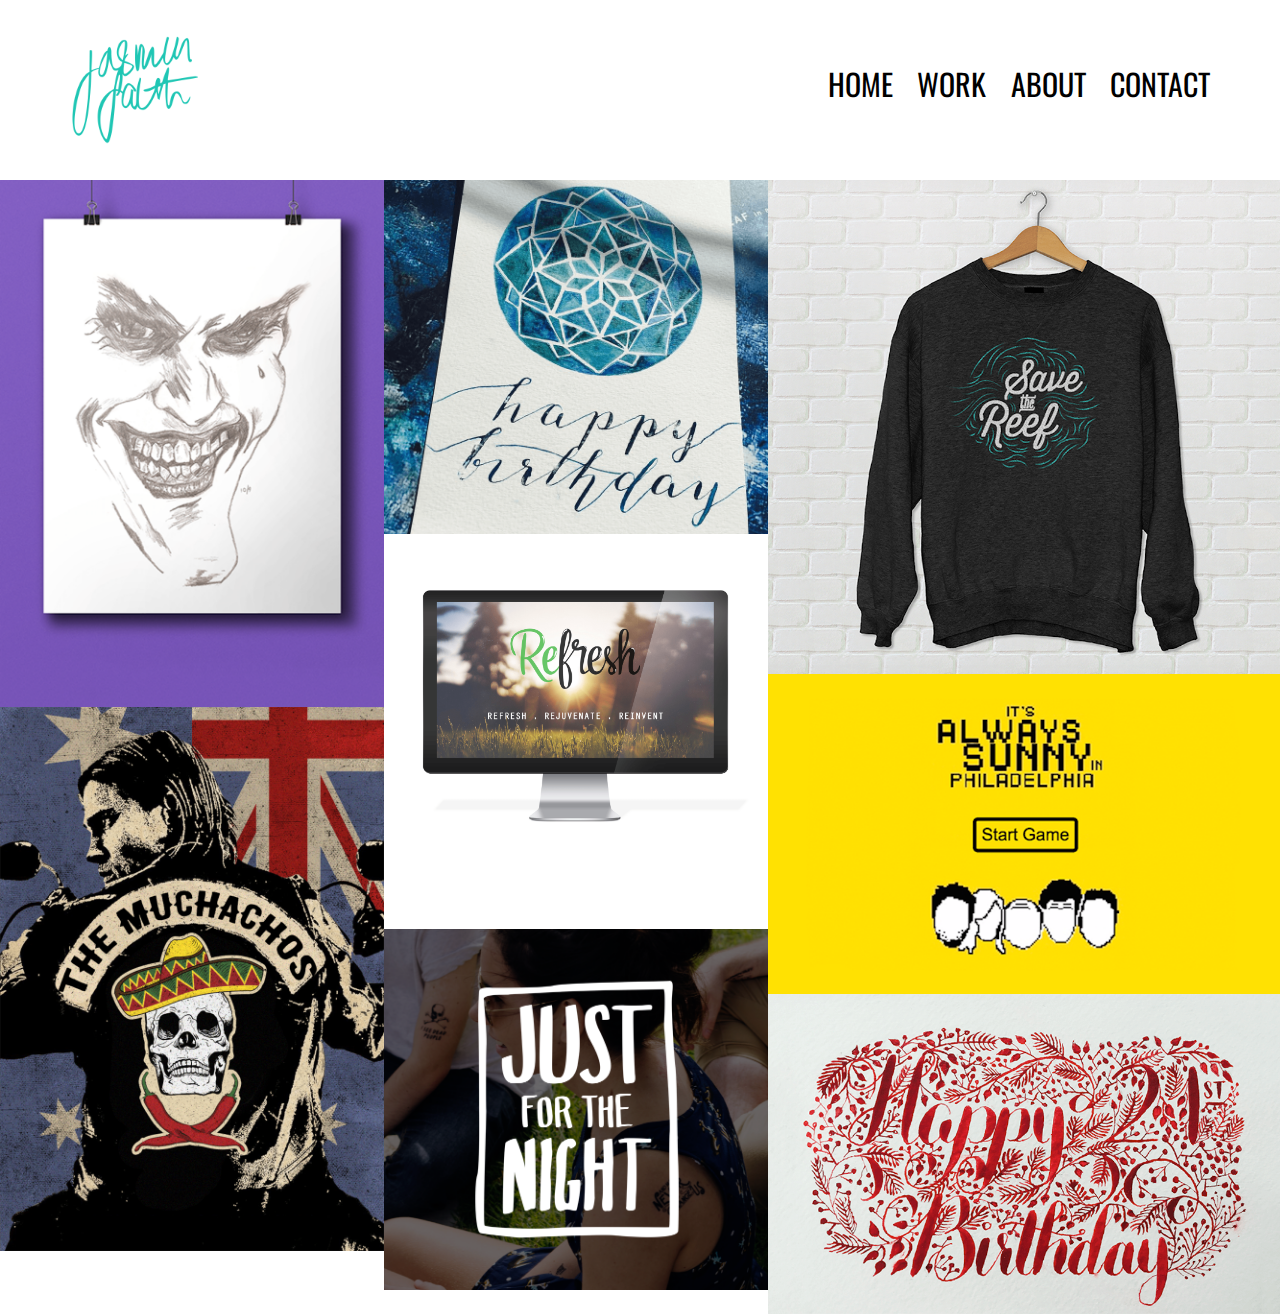
==== commit b4cc04d8: "Update index.html" ====
--- a/index.html
+++ b/index.html
@@ -33,7 +33,6 @@
           <li><a href="index.html">HOME</a></li>
           <li><a href="work.html">WORK</a></li>
           <li><a href="about.html">ABOUT</a></li>
-          <li><a href="blog/index.php">BLOG</a></li>
           <li><a href="contact.html">CONTACT</a></li>
         </ul>
       </nav>
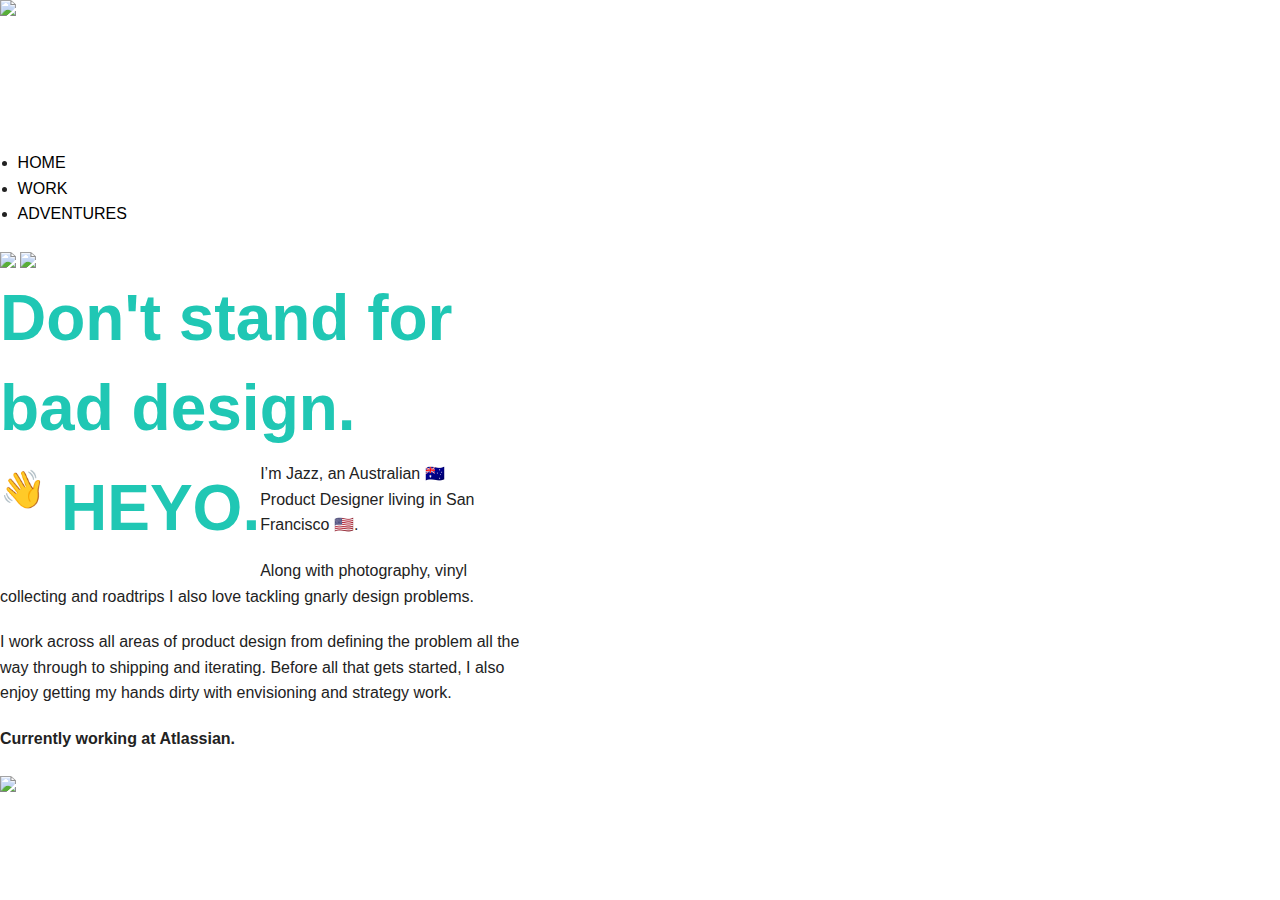
==== commit 6928c4cf: "Add files via upload" ====
--- a/index.html
+++ b/index.html
@@ -1,157 +1,78 @@
 <!doctype html>
-<html class="no-js" lang="en">
+<html class="no-js" lang="en" dir="ltr">
   <head>
-    <meta charset="utf-8" />
-    <meta name="viewport" content="width=device-width, initial-scale=1.0" />
-    <title>jasminfaith</title>
-    <meta name="description" content="Hey, I'm jazz ernest! A Gold Coast based graphic and web designer.">
-    <meta name=viewport content="width=device-width, initial-scale=1">
-    <link rel="shortcut icon" href="favicon.ico" type="image/x-icon" />
-    <link rel="stylesheet" type="text/css" href="css/app.css" />
-    <link rel="stylesheet" type="text/css" href="slick/slick.css"/>
-    <link rel="author" content="Jazz Ernest" href="https://www.jasminfaith.com">
-    <link href="//maxcdn.bootstrapcdn.com/font-awesome/4.1.0/css/font-awesome.min.css" rel="stylesheet">
-    <link href='https://fonts.googleapis.com/css?family=Oswald:300,400' rel='stylesheet' type='text/css'>
-    <script src="bower_components/modernizr/modernizr.js"></script>
-    <script type="text/javascript">
-      if (screen.width <= 699) {
-        document.location = "work.html";
-      }
-    </script>
+    <meta charset="utf-8">
+    <meta http-equiv="x-ua-compatible" content="ie=edge">
+    <meta name="viewport" content="width=device-width, initial-scale=1.0">
+    <title>Foundation for Sites</title>
+    <link rel="stylesheet" href="css/style.css">
+      <link rel="stylesheet" href="css/foundation.css">
+    <link rel="stylesheet" href="css/app.css">
+    <link rel="stylesheet" href="https://cdnjs.cloudflare.com/ajax/libs/animate.css/3.7.0/animate.min.css">
+    <link href="https://fonts.googleapis.com/css?family=Roboto:400,700,900" rel="stylesheet">
+    <link href="https://fonts.googleapis.com/css?family=Anonymous+Pro:400,700&display=swap" rel="stylesheet">
+    <link rel="icon" type="image/png" sizes="32x32" href="media/logos/favicons/favicon-32x32.png">
+    <link rel="icon" type="image/png" sizes="96x96" href="media/logos/favicons/favicon-96x96.png">
+    <link rel="icon" type="image/png" sizes="16x16" href="media/logos/favicons/favicon-16x16.png">
   </head>
   <body>
 
-  <div class="show-for-small-only">
-    <a href="index.html"><img class="logo small_logo" src="images/Jasminfaith_logo.png" alt="jasminfaith logo"></a>
-  </div>
+  <section class="hide-for-small-only">
+      <nav id="nav">
+        <a href="index.html">
+          <img class="logo" src="media/logos/jasminFaith.svg"/>
+        </a>
 
-  <div id="top" class="row navbar">
-    <div class="large-12 columns no-pad">
-      <nav class="top-bar">
-        <a href="index.html"><img class="logo show-for-medium-up" src="images/Jasminfaith_logo.png" alt="jasminfaith logo"></a>
-        <ul class="title-area menu text-center">
-          <li><a href="index.html">HOME</a></li>
-          <li><a href="work.html">WORK</a></li>
-          <li><a href="about.html">ABOUT</a></li>
-          <li><a href="contact.html">CONTACT</a></li>
+        <ul>
+          <li><a class="selected underline" href="index.html">HOME</a></li>
+          <li><a class="underline" href="work.html">WORK</a></li>
+          <li><a class="underline" href="adventures.html">ADVENTURES</a></li>
         </ul>
-      </nav>
+
+      <div class="socialMedia">
+        <a href="https://www.instagram.com/jazzernest/" target="_blank"><img id="insta" src="media/logos/insta.png"/></a>
+        <a href="https://www.linkedin.com/in/jazz-ernest-a5120089/" target="_blank"><img id="linkedIn" src="media/logos/LinkedIn.png"/></a>
+      </div>
+
+    </nav>
+  </section>
+
+  <div class="row">
+    <div class="large-article-header">
+      <h1 class="animated fadeInRight delay-0.5s">Don't stand for <br/> bad design.</div>
     </div>
   </div>
 
-  <!-- packery -->
-  <div class="row">
-    <div class="medium-12 columns no-pad">
-      <div class="packery">
-        <div class="grid-sizer"></div>
-
-        <!-- JOKER -->
-        <div class="cs-style-3 item w3 no-pad">
-          <figure>
-            <img src="images/Joker_illustration.png" alt="The Joker - hand drawn by Jazz Ernest">
-            <figcaption>
-              <h4>Joker</h4>
-              <a class="indexA" href="work.html#sideProjects">Traditional Art</a>
-            </figcaption>
-          </figure>
-        </div>
-
-        <!-- GEM -->
-        <div class="cs-style-3 item w3 no-pad">
-          <figure>
-            <img src="images/Gem_calligraphy.png" alt="Happy Birthday card - hand drawn by Jazz Ernest">
-            <figcaption>
-              <h4>Happy Birthday</h4>
-              <a class="indexA" href="work.html#sideProjects">Calligraphy</a>
-            </figcaption>
-          </figure>
-        </div>
-
-        <!-- REEF -->
-        <div class="cs-style-3 item w4 no-pad">
-          <figure>
-            <img src="images/Save_the_Reef_shirt.png" alt="Great Barrier Reef marketing campaign - created by Jazz Ernest">
-            <figcaption>
-              <h4>Save The Reef</h4>
-              <a class="indexA" href="work.html#reef">Brand Identity</a>
-            </figcaption>
-          </figure>
-        </div>
-
-        <!-- REFRESH -->
-        <div class="cs-style-3 item w3 no-pad">
-          <figure>
-            <img src="images/Refresh_logo.png" alt="Refresh brand identity - designed by Jazz Ernest">
-            <figcaption>
-              <h4>Refresh</h4>
-              <a class="indexA" href="work.html#refresh">Brand Identity</a>
-            </figcaption>
-          </figure>
-        </div>
-
-        <!-- SUNNY -->
-        <div class="cs-style-3 item w4 no-pad">
-          <figure>
-            <img src="images/Always_Sunny_Game_Screen.png" alt="Website & interactive game - created by Jazz Ernest">
-            <figcaption>
-              <h4>It's Always Sunny</h4>
-              <a class="indexA" href="work.html#sunny">Web & Game Design</a>
-            </figcaption>
-          </figure>
-        </div>
-
-        <!-- MUCHACHOS -->
-        <div class="cs-style-3 item w3 no-pad">
-          <figure>
-            <img src="images/Muchachos_logo.png" alt="Fake bikie gang logo - designed by Jazz Ernest">
-            <figcaption>
-              <h4>Muchachos</h4>
-              <a class="indexA" href="work.html#muchachos">Logo Design</a>
-            </figcaption>
-          </figure>
-        </div>
-
-        <!-- JFTN -->
-        <div class="cs-style-3 item w3 no-pad">
-          <figure>
-            <img src="images/Just_for_the_Night_logo.png" alt="Just for the Night branding & product creation - designed by Jazz Ernest">
-            <figcaption>
-              <h4>Just for the Night</h4>
-              <a class="indexA" href="work.html#justnight">Brand Identity</a>
-            </figcaption>
-          </figure>
-        </div>
-
-        <!-- BIRTHDAY -->
-        <div class="cs-style-3 item w4 no-pad">
-          <figure>
-            <img src="images/21st_calligraphy.png" alt="Happy Birthday card - hand drawn by Jazz Ernest">
-            <figcaption>
-              <h4>Happy 21st Birthday</h4>
-              <a class="indexA" href="work.html#sideProjects">Calligraphy</a>
-            </figcaption>
-          </figure>
-        </div>
-
+    <div class="grid-x heyo">
+      <div class="cell small-1 medium-1 large-4"></div>
+      <div class="cell small-22 medium-22 large-8">
+        <h2 id="wave" style="float: left; padding-right: 15px">👋</h2>
+        <h1 style="float:left; padding-left:">HEYO.</h1>
       </div>
     </div>
 
-  </div>
-    <script src="bower_components/jquery/dist/jquery.min.js"></script>
-    <script src="bower_components/foundation/js/foundation.min.js"></script>
-    <script src="js/packery.pkgd.min.js"></script>
-    <script src="js/packeryLoad.js"></script>
+    <div class="grid-x bio">
+      <div class="cell small-4 medium-1 large-4"></div>
+      <div class="cell small-16 medium-22 large-5">
+        <p>I’m Jazz, an Australian 🇦🇺 <br/> Product Designer living in San Francisco 🇺🇸.</p>
+        <p>Along with photography, vinyl collecting and roadtrips I also love tackling gnarly design problems.</p>
+        <p>I work across all areas of product design from defining the problem all the way through to shipping and iterating. Before all that gets started, I also enjoy getting my hands dirty with envisioning and strategy work.</p>
+        <p style="font-weight: 700 !important;">Currently working at Atlassian.</p>
+      </div>
+      <div class="cell small-4 large-2"></div>
+      <div class="large-9 hide-for-small-only">
+        <img class="" src="media/polaroids.png"/>
+      </div>
+      <div class="cell small-1 medium-1 large-4"></div>
+    </div>
+
+    <section class="footer">
+
+    </section>
+
+    <script src="js/vendor/jquery.js"></script>
+    <script src="js/vendor/what-input.js"></script>
+    <script src="js/vendor/foundation.js"></script>
     <script src="js/app.js"></script>
-
-    <script>
-      (function(i,s,o,g,r,a,m){i['GoogleAnalyticsObject']=r;i[r]=i[r]||function(){
-      (i[r].q=i[r].q||[]).push(arguments)},i[r].l=1*new Date();a=s.createElement(o),
-      m=s.getElementsByTagName(o)[0];a.async=1;a.src=g;m.parentNode.insertBefore(a,m)
-      })(window,document,'script','//www.google-analytics.com/analytics.js','ga');
-
-      ga('create', 'UA-52397749-1', 'auto');
-      ga('send', 'pageview');
-    </script>
-
   </body>
 </html>
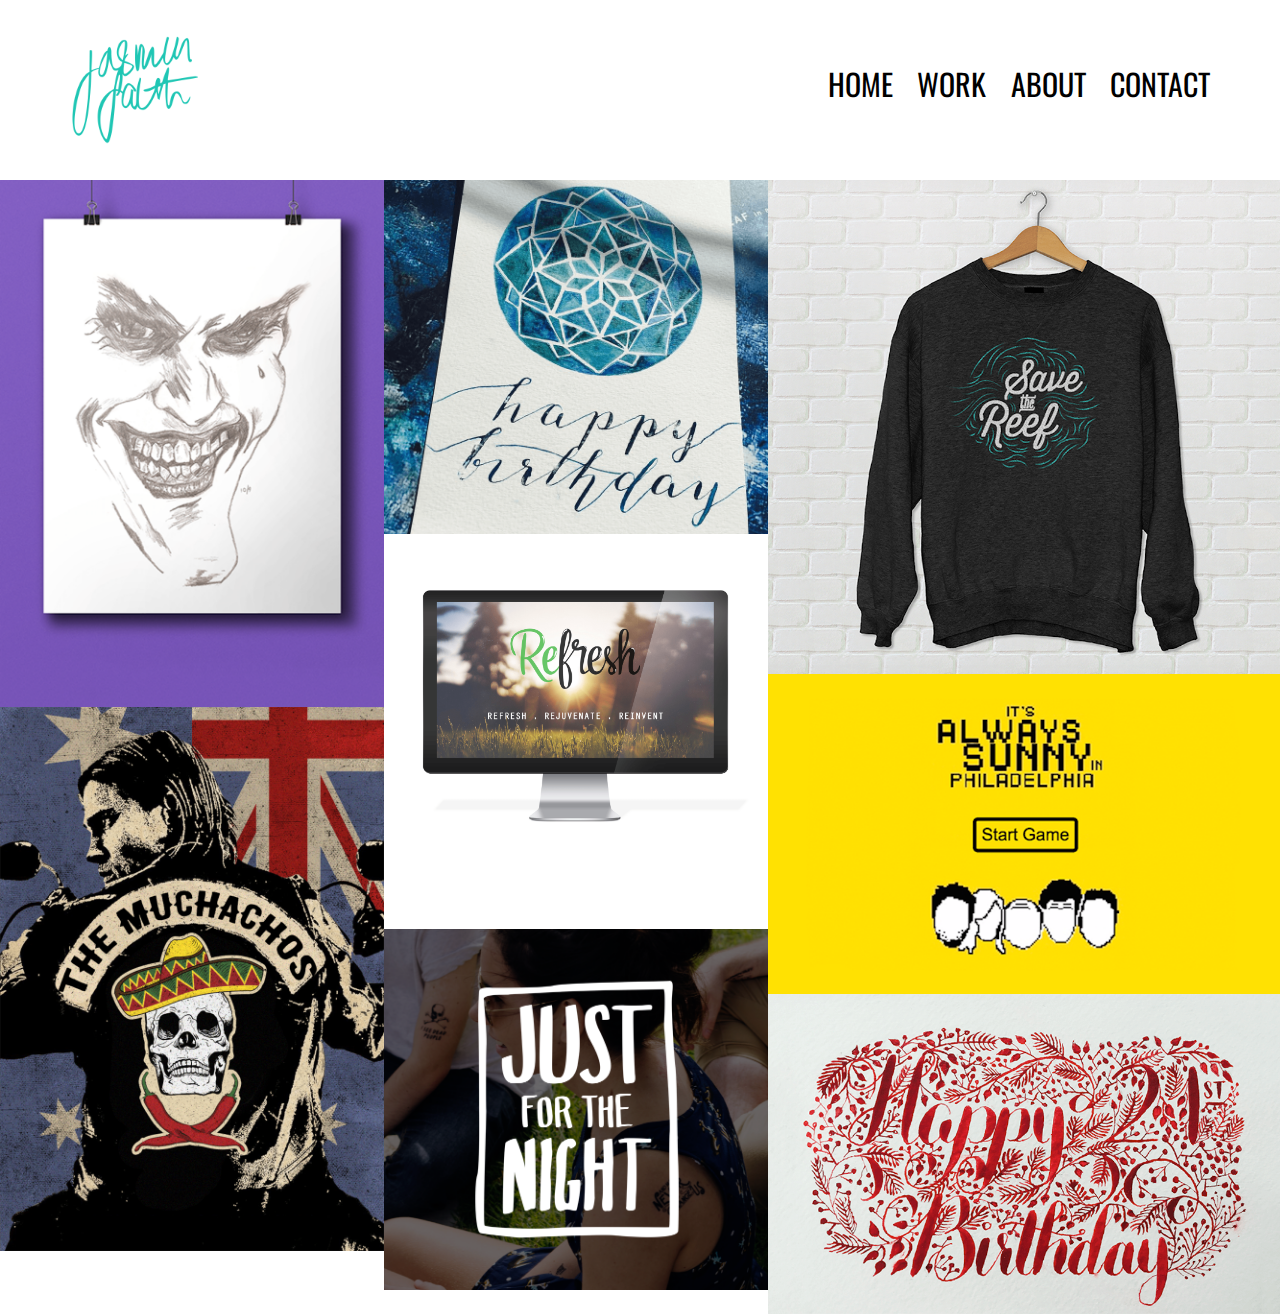
==== commit 0f4eebac: "Revert "redesign"" ====
--- a/index.html
+++ b/index.html
@@ -1,78 +1,157 @@
 <!doctype html>
-<html class="no-js" lang="en" dir="ltr">
+<html class="no-js" lang="en">
   <head>
-    <meta charset="utf-8">
-    <meta http-equiv="x-ua-compatible" content="ie=edge">
-    <meta name="viewport" content="width=device-width, initial-scale=1.0">
-    <title>Foundation for Sites</title>
-    <link rel="stylesheet" href="css/style.css">
-      <link rel="stylesheet" href="css/foundation.css">
-    <link rel="stylesheet" href="css/app.css">
-    <link rel="stylesheet" href="https://cdnjs.cloudflare.com/ajax/libs/animate.css/3.7.0/animate.min.css">
-    <link href="https://fonts.googleapis.com/css?family=Roboto:400,700,900" rel="stylesheet">
-    <link href="https://fonts.googleapis.com/css?family=Anonymous+Pro:400,700&display=swap" rel="stylesheet">
-    <link rel="icon" type="image/png" sizes="32x32" href="media/logos/favicons/favicon-32x32.png">
-    <link rel="icon" type="image/png" sizes="96x96" href="media/logos/favicons/favicon-96x96.png">
-    <link rel="icon" type="image/png" sizes="16x16" href="media/logos/favicons/favicon-16x16.png">
+    <meta charset="utf-8" />
+    <meta name="viewport" content="width=device-width, initial-scale=1.0" />
+    <title>jasminfaith</title>
+    <meta name="description" content="Hey, I'm jazz ernest! A Gold Coast based graphic and web designer.">
+    <meta name=viewport content="width=device-width, initial-scale=1">
+    <link rel="shortcut icon" href="favicon.ico" type="image/x-icon" />
+    <link rel="stylesheet" type="text/css" href="css/app.css" />
+    <link rel="stylesheet" type="text/css" href="slick/slick.css"/>
+    <link rel="author" content="Jazz Ernest" href="https://www.jasminfaith.com">
+    <link href="//maxcdn.bootstrapcdn.com/font-awesome/4.1.0/css/font-awesome.min.css" rel="stylesheet">
+    <link href='https://fonts.googleapis.com/css?family=Oswald:300,400' rel='stylesheet' type='text/css'>
+    <script src="bower_components/modernizr/modernizr.js"></script>
+    <script type="text/javascript">
+      if (screen.width <= 699) {
+        document.location = "work.html";
+      }
+    </script>
   </head>
   <body>
 
-  <section class="hide-for-small-only">
-      <nav id="nav">
-        <a href="index.html">
-          <img class="logo" src="media/logos/jasminFaith.svg"/>
-        </a>
+  <div class="show-for-small-only">
+    <a href="index.html"><img class="logo small_logo" src="images/Jasminfaith_logo.png" alt="jasminfaith logo"></a>
+  </div>
 
-        <ul>
-          <li><a class="selected underline" href="index.html">HOME</a></li>
-          <li><a class="underline" href="work.html">WORK</a></li>
-          <li><a class="underline" href="adventures.html">ADVENTURES</a></li>
+  <div id="top" class="row navbar">
+    <div class="large-12 columns no-pad">
+      <nav class="top-bar">
+        <a href="index.html"><img class="logo show-for-medium-up" src="images/Jasminfaith_logo.png" alt="jasminfaith logo"></a>
+        <ul class="title-area menu text-center">
+          <li><a href="index.html">HOME</a></li>
+          <li><a href="work.html">WORK</a></li>
+          <li><a href="about.html">ABOUT</a></li>
+          <li><a href="contact.html">CONTACT</a></li>
         </ul>
-
-      <div class="socialMedia">
-        <a href="https://www.instagram.com/jazzernest/" target="_blank"><img id="insta" src="media/logos/insta.png"/></a>
-        <a href="https://www.linkedin.com/in/jazz-ernest-a5120089/" target="_blank"><img id="linkedIn" src="media/logos/LinkedIn.png"/></a>
-      </div>
-
-    </nav>
-  </section>
-
-  <div class="row">
-    <div class="large-article-header">
-      <h1 class="animated fadeInRight delay-0.5s">Don't stand for <br/> bad design.</div>
+      </nav>
     </div>
   </div>
 
-    <div class="grid-x heyo">
-      <div class="cell small-1 medium-1 large-4"></div>
-      <div class="cell small-22 medium-22 large-8">
-        <h2 id="wave" style="float: left; padding-right: 15px">👋</h2>
-        <h1 style="float:left; padding-left:">HEYO.</h1>
+  <!-- packery -->
+  <div class="row">
+    <div class="medium-12 columns no-pad">
+      <div class="packery">
+        <div class="grid-sizer"></div>
+
+        <!-- JOKER -->
+        <div class="cs-style-3 item w3 no-pad">
+          <figure>
+            <img src="images/Joker_illustration.png" alt="The Joker - hand drawn by Jazz Ernest">
+            <figcaption>
+              <h4>Joker</h4>
+              <a class="indexA" href="work.html#sideProjects">Traditional Art</a>
+            </figcaption>
+          </figure>
+        </div>
+
+        <!-- GEM -->
+        <div class="cs-style-3 item w3 no-pad">
+          <figure>
+            <img src="images/Gem_calligraphy.png" alt="Happy Birthday card - hand drawn by Jazz Ernest">
+            <figcaption>
+              <h4>Happy Birthday</h4>
+              <a class="indexA" href="work.html#sideProjects">Calligraphy</a>
+            </figcaption>
+          </figure>
+        </div>
+
+        <!-- REEF -->
+        <div class="cs-style-3 item w4 no-pad">
+          <figure>
+            <img src="images/Save_the_Reef_shirt.png" alt="Great Barrier Reef marketing campaign - created by Jazz Ernest">
+            <figcaption>
+              <h4>Save The Reef</h4>
+              <a class="indexA" href="work.html#reef">Brand Identity</a>
+            </figcaption>
+          </figure>
+        </div>
+
+        <!-- REFRESH -->
+        <div class="cs-style-3 item w3 no-pad">
+          <figure>
+            <img src="images/Refresh_logo.png" alt="Refresh brand identity - designed by Jazz Ernest">
+            <figcaption>
+              <h4>Refresh</h4>
+              <a class="indexA" href="work.html#refresh">Brand Identity</a>
+            </figcaption>
+          </figure>
+        </div>
+
+        <!-- SUNNY -->
+        <div class="cs-style-3 item w4 no-pad">
+          <figure>
+            <img src="images/Always_Sunny_Game_Screen.png" alt="Website & interactive game - created by Jazz Ernest">
+            <figcaption>
+              <h4>It's Always Sunny</h4>
+              <a class="indexA" href="work.html#sunny">Web & Game Design</a>
+            </figcaption>
+          </figure>
+        </div>
+
+        <!-- MUCHACHOS -->
+        <div class="cs-style-3 item w3 no-pad">
+          <figure>
+            <img src="images/Muchachos_logo.png" alt="Fake bikie gang logo - designed by Jazz Ernest">
+            <figcaption>
+              <h4>Muchachos</h4>
+              <a class="indexA" href="work.html#muchachos">Logo Design</a>
+            </figcaption>
+          </figure>
+        </div>
+
+        <!-- JFTN -->
+        <div class="cs-style-3 item w3 no-pad">
+          <figure>
+            <img src="images/Just_for_the_Night_logo.png" alt="Just for the Night branding & product creation - designed by Jazz Ernest">
+            <figcaption>
+              <h4>Just for the Night</h4>
+              <a class="indexA" href="work.html#justnight">Brand Identity</a>
+            </figcaption>
+          </figure>
+        </div>
+
+        <!-- BIRTHDAY -->
+        <div class="cs-style-3 item w4 no-pad">
+          <figure>
+            <img src="images/21st_calligraphy.png" alt="Happy Birthday card - hand drawn by Jazz Ernest">
+            <figcaption>
+              <h4>Happy 21st Birthday</h4>
+              <a class="indexA" href="work.html#sideProjects">Calligraphy</a>
+            </figcaption>
+          </figure>
+        </div>
+
       </div>
     </div>
 
-    <div class="grid-x bio">
-      <div class="cell small-4 medium-1 large-4"></div>
-      <div class="cell small-16 medium-22 large-5">
-        <p>I’m Jazz, an Australian 🇦🇺 <br/> Product Designer living in San Francisco 🇺🇸.</p>
-        <p>Along with photography, vinyl collecting and roadtrips I also love tackling gnarly design problems.</p>
-        <p>I work across all areas of product design from defining the problem all the way through to shipping and iterating. Before all that gets started, I also enjoy getting my hands dirty with envisioning and strategy work.</p>
-        <p style="font-weight: 700 !important;">Currently working at Atlassian.</p>
-      </div>
-      <div class="cell small-4 large-2"></div>
-      <div class="large-9 hide-for-small-only">
-        <img class="" src="media/polaroids.png"/>
-      </div>
-      <div class="cell small-1 medium-1 large-4"></div>
-    </div>
+  </div>
+    <script src="bower_components/jquery/dist/jquery.min.js"></script>
+    <script src="bower_components/foundation/js/foundation.min.js"></script>
+    <script src="js/packery.pkgd.min.js"></script>
+    <script src="js/packeryLoad.js"></script>
+    <script src="js/app.js"></script>
 
-    <section class="footer">
+    <script>
+      (function(i,s,o,g,r,a,m){i['GoogleAnalyticsObject']=r;i[r]=i[r]||function(){
+      (i[r].q=i[r].q||[]).push(arguments)},i[r].l=1*new Date();a=s.createElement(o),
+      m=s.getElementsByTagName(o)[0];a.async=1;a.src=g;m.parentNode.insertBefore(a,m)
+      })(window,document,'script','//www.google-analytics.com/analytics.js','ga');
 
-    </section>
+      ga('create', 'UA-52397749-1', 'auto');
+      ga('send', 'pageview');
+    </script>
 
-    <script src="js/vendor/jquery.js"></script>
-    <script src="js/vendor/what-input.js"></script>
-    <script src="js/vendor/foundation.js"></script>
-    <script src="js/app.js"></script>
   </body>
 </html>
